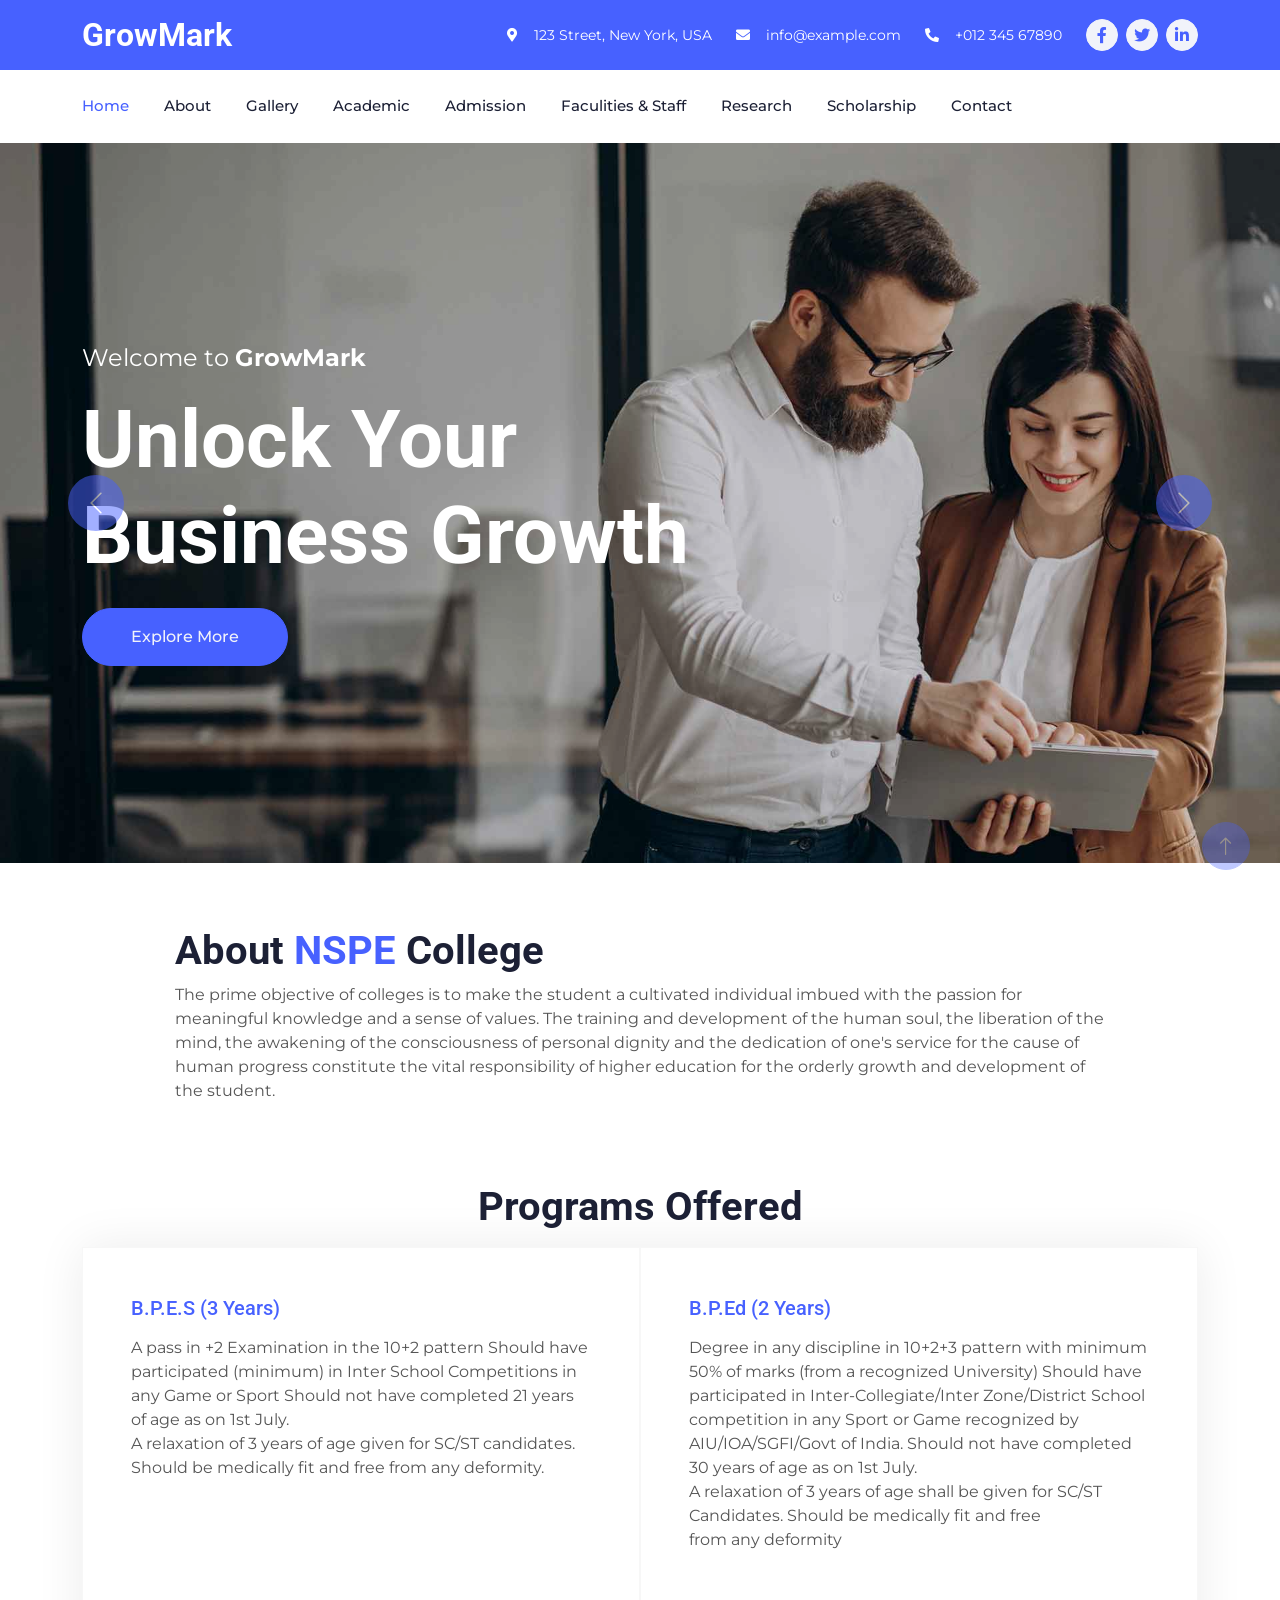
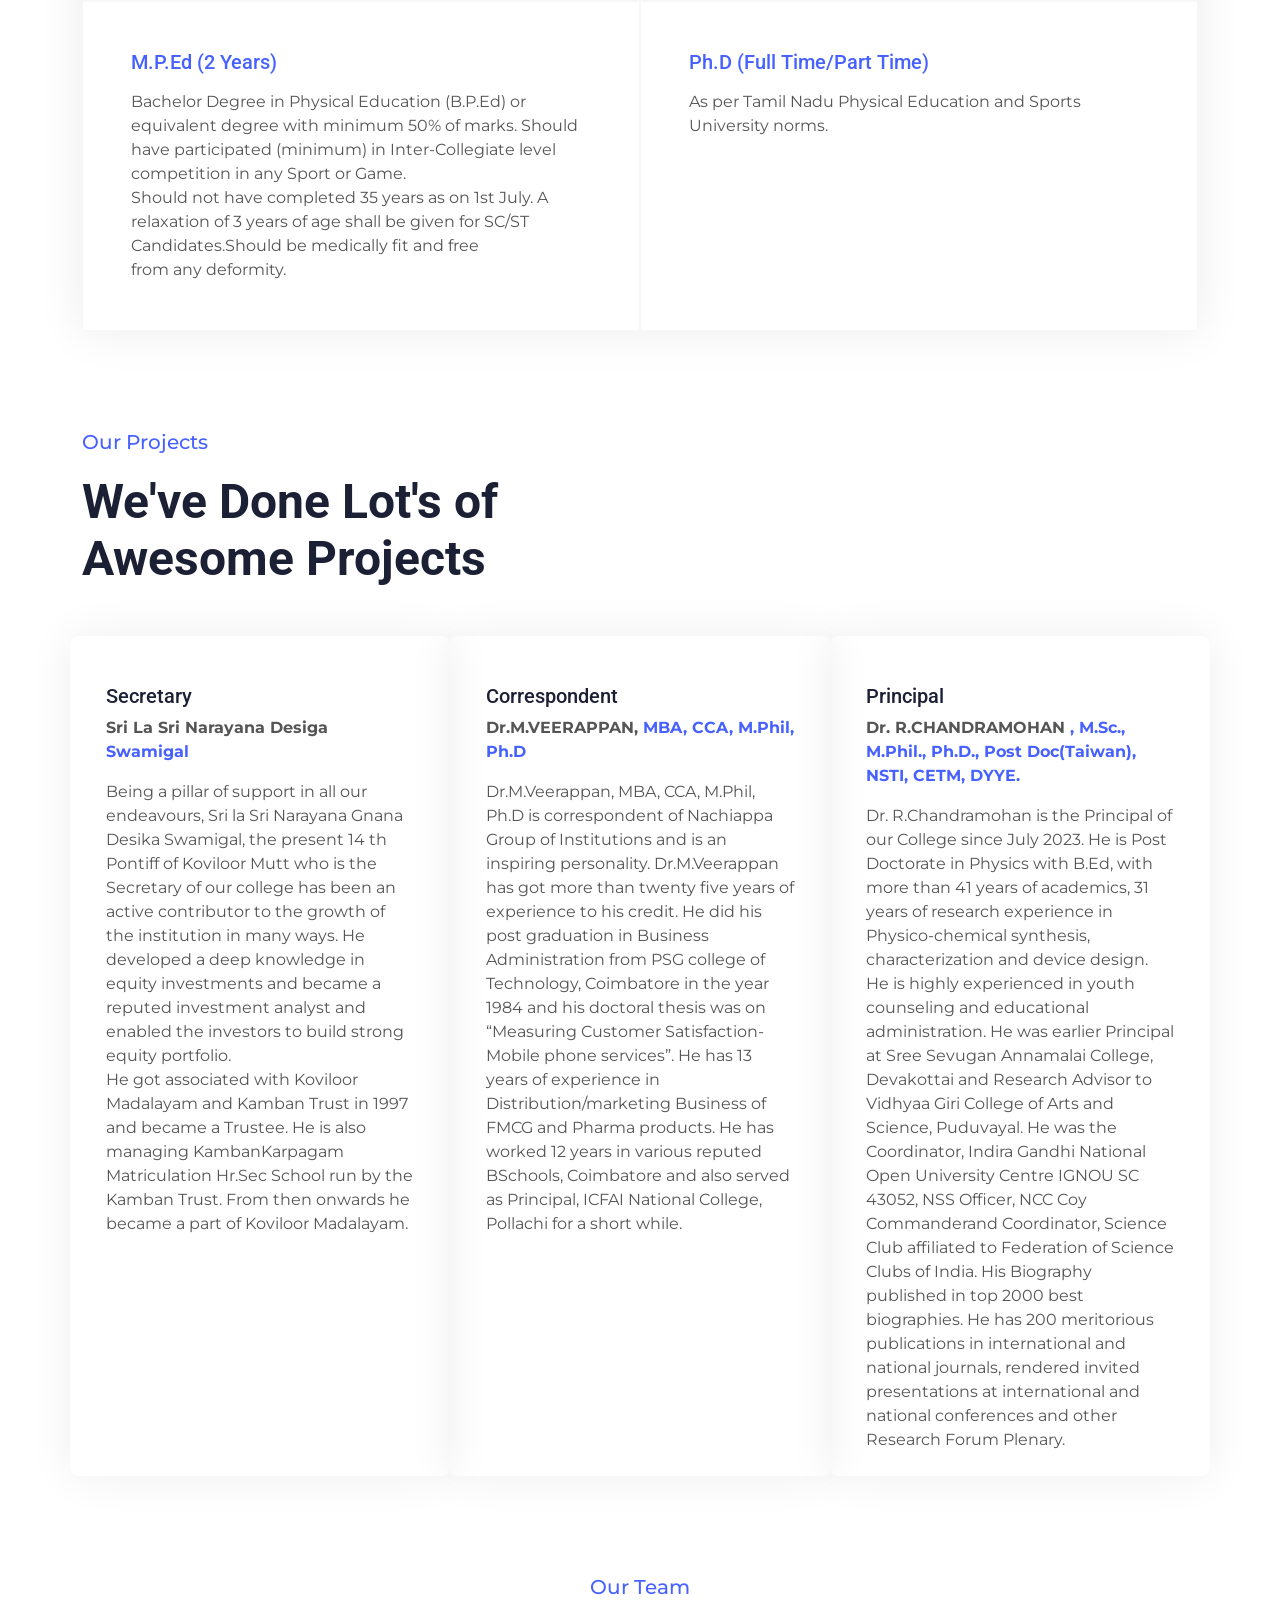
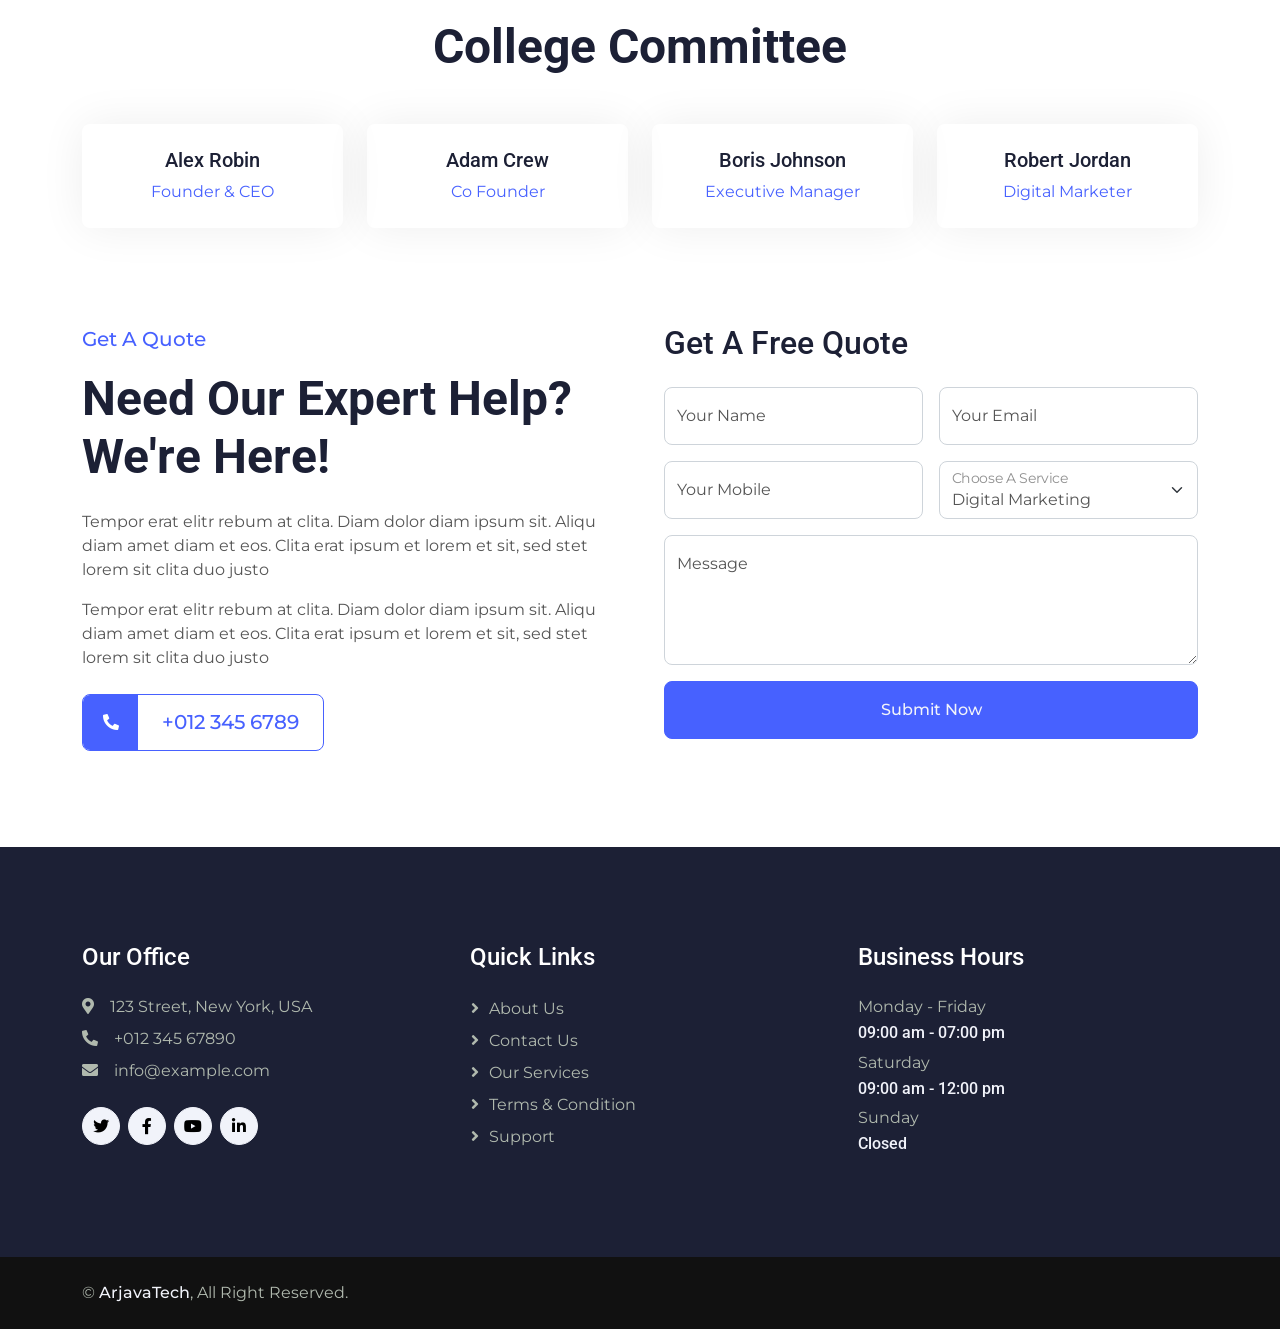
==== index.html @ cf6d7e4d "update the home page" ====
<!DOCTYPE html>
<html lang="en">

<head>
    <meta charset="utf-8">
    <title>Physical Education</title>
    <meta content="width=device-width, initial-scale=1.0" name="viewport">
    <meta content="" name="keywords">
    <meta content="" name="description">

    <!-- Favicon -->
    <link href="img/favicon.ico" rel="icon">

    <!-- Google Web Fonts -->
    <link rel="preconnect" href="https://fonts.googleapis.com">
    <link rel="preconnect" href="https://fonts.gstatic.com" crossorigin>
    <link
        href="https://fonts.googleapis.com/css2?family=Montserrat:wght@400;500&family=Roboto:wght@500;700&display=swap"
        rel="stylesheet">

    <!-- Icon Font Stylesheet -->
    <link href="https://cdnjs.cloudflare.com/ajax/libs/font-awesome/5.10.0/css/all.min.css" rel="stylesheet">
    <link href="https://cdn.jsdelivr.net/npm/bootstrap-icons@1.4.1/font/bootstrap-icons.css" rel="stylesheet">

    <!-- Libraries Stylesheet -->
    <link href="lib/animate/animate.min.css" rel="stylesheet">
    <link href="lib/owlcarousel/assets/owl.carousel.min.css" rel="stylesheet">
    <link href="lib/lightbox/css/lightbox.min.css" rel="stylesheet">

    <!-- Customized Bootstrap Stylesheet -->
    <link href="css/bootstrap.min.css" rel="stylesheet">

    <!-- Template Stylesheet -->
    <link href="css/style.css" rel="stylesheet">
</head>

<body>
    <!-- Spinner Start -->
    <div id="spinner"
        class="show bg-white position-fixed translate-middle w-100 vh-100 top-50 start-50 d-flex align-items-center justify-content-center">
        <div class="spinner-border text-primary" role="status" style="width: 3rem; height: 3rem;"></div>
    </div>
    <!-- Spinner End -->


    <!-- Topbar Start -->
    <div class="container-fluid bg-primary text-white d-none d-lg-flex">
        <div class="container py-3">
            <div class="d-flex align-items-center">
                <a href="index.html">
                    <h2 class="text-white fw-bold m-0">GrowMark</h2>
                </a>
                <div class="ms-auto d-flex align-items-center">
                    <small class="ms-4"><i class="fa fa-map-marker-alt me-3"></i>123 Street, New York, USA</small>
                    <small class="ms-4"><i class="fa fa-envelope me-3"></i>info@example.com</small>
                    <small class="ms-4"><i class="fa fa-phone-alt me-3"></i>+012 345 67890</small>
                    <div class="ms-3 d-flex">
                        <a class="btn btn-sm-square btn-light text-primary rounded-circle ms-2" href=""><i
                                class="fab fa-facebook-f"></i></a>
                        <a class="btn btn-sm-square btn-light text-primary rounded-circle ms-2" href=""><i
                                class="fab fa-twitter"></i></a>
                        <a class="btn btn-sm-square btn-light text-primary rounded-circle ms-2" href=""><i
                                class="fab fa-linkedin-in"></i></a>
                    </div>
                </div>
            </div>
        </div>
    </div>
    <!-- Topbar End -->


    <!-- Navbar Start -->
    <div class="container-fluid bg-white sticky-top">
        <div class="container">
            <nav class="navbar navbar-expand-lg bg-white navbar-light p-lg-0">
                <a href="index.html" class="navbar-brand d-lg-none">
                    <h1 class="fw-bold m-0">GrowMark</h1>
                </a>
                <button type="button" class="navbar-toggler me-0" data-bs-toggle="collapse"
                    data-bs-target="#navbarCollapse">
                    <span class="navbar-toggler-icon"></span>
                </button>
                <div class="collapse navbar-collapse" id="navbarCollapse">
                    <div class="navbar-nav">
                        <a href="index.html" class="nav-item nav-link active">Home</a>
                        <a href="about.html" class="nav-item nav-link">About</a>
                        <a href="gallery.html" class="nav-item nav-link">Gallery</a>
                        <a href="#" class="nav-item nav-link">Academic</a>
                        <a href="#" class="nav-item nav-link">Admission</a>
                        <a href="#" class="nav-item nav-link">Faculities & Staff</a>
                        <a href="#" class="nav-item nav-link">Research</a>
                        <a href="#" class="nav-item nav-link">Scholarship</a>
                        <a href="#contact-detail" class="nav-item nav-link">Contact</a>
                    </div>
                </div>
            </nav>
        </div>
    </div>
    <!-- Navbar End -->


    <!-- Carousel Start -->
    <div class="container-fluid px-0 mb-5">
        <div id="header-carousel" class="carousel slide carousel-fade" data-bs-ride="carousel">
            <div class="carousel-inner">
                <div class="carousel-item active">
                    <img class="w-100" src="img/carousel-1.jpg" alt="Image">
                    <div class="carousel-caption">
                        <div class="container">
                            <div class="row justify-content-start">
                                <div class="col-lg-7 text-start">
                                    <p class="fs-4 text-white animated slideInRight">Welcome to
                                        <strong>GrowMark</strong>
                                    </p>
                                    <h1 class="display-1 text-white mb-4 animated slideInRight">Unlock Your Business
                                        Growth</h1>
                                    <a href=""
                                        class="btn btn-primary rounded-pill py-3 px-5 animated slideInRight">Explore
                                        More</a>
                                </div>
                            </div>
                        </div>
                    </div>
                </div>
                <div class="carousel-item">
                    <img class="w-100" src="img/carousel-2.jpg" alt="Image">
                    <div class="carousel-caption">
                        <div class="container">
                            <div class="row justify-content-end">
                                <div class="col-lg-7 text-end">
                                    <p class="fs-4 text-white animated slideInLeft">Welcome to <strong>GrowMark</strong>
                                    </p>
                                    <h1 class="display-1 text-white mb-5 animated slideInLeft">Ready to Grow Your
                                        Business</h1>
                                    <a href=""
                                        class="btn btn-primary rounded-pill py-3 px-5 animated slideInLeft">Explore
                                        More</a>
                                </div>
                            </div>
                        </div>
                    </div>
                </div>
            </div>
            <button class="carousel-control-prev" type="button" data-bs-target="#header-carousel" data-bs-slide="prev">
                <span class="carousel-control-prev-icon" aria-hidden="true"></span>
                <span class="visually-hidden">Previous</span>
            </button>
            <button class="carousel-control-next" type="button" data-bs-target="#header-carousel" data-bs-slide="next">
                <span class="carousel-control-next-icon" aria-hidden="true"></span>
                <span class="visually-hidden">Next</span>
            </button>
        </div>
    </div>
    <!-- Carousel End -->

    <!-- Main body content -->

    <div class="container-xxl py-3">
        <div class="container">
            <div class="row g-0 justify-content-center">
                <div class="col-md-10">
                    <h1 class="display-6 mb-2">About <span class="text-primary">NSPE</span> College</h1>
                    <p>The prime objective of colleges is to make the student a cultivated individual imbued with the
                        passion for meaningful knowledge and a sense of values. The training and development of the
                        human soul, the liberation of the mind, the awakening of the consciousness of personal dignity
                        and the dedication of one's service for the cause of human progress constitute the vital
                        responsibility of higher education for the orderly growth and development of the student.</p>
                </div>
            </div>
        </div>
    </div>



    <!-- Features Start -->
    <div class="container-xxl py-5">
        <div class="container">
            <h2 class="display-6 mb-3 text-center">Programs Offered</h2>
            <div class="row g-0 feature-row">
                <div class="col-md-6 col-lg-6 wow fadeIn" data-wow-delay="0.1s">
                    <div class="feature-item border h-100 p-5">

                        <h5 class="mb-3 text-primary">B.P.E.S (3 Years)</h5>
                        <p class="mb-0">A pass in +2 Examination in the 10+2 pattern Should have participated (minimum) in Inter School Competitions in any Game or Sport Should not have completed 21 years of age as on 1st July. <br>
                        A relaxation of 3 years of age given for SC/ST candidates. Should be medically fit and free from any deformity.</p>
                    </div>
                </div>
                <div class="col-md-6 col-lg-6 wow fadeIn" data-wow-delay="0.3s">
                    <div class="feature-item border h-100 p-5">

                        <h5 class="mb-3 text-primary">B.P.Ed (2 Years)</h5>
                        <p class="mb-0">Degree in any discipline in 10+2+3 pattern with minimum 50% of marks (from a recognized University) Should have participated in Inter-Collegiate/Inter Zone/District School competition in any Sport or Game recognized by AIU/IOA/SGFI/Govt of India. Should not have completed 30 years of age as on 1st July. <br>
                        A relaxation of 3 years of age shall be given for SC/ST Candidates.
                        Should be medically fit and free from any deformity</p>
                    </div>
                </div>
                <div class="col-md-6 col-lg-6 wow fadeIn" data-wow-delay="0.5s">
                    <div class="feature-item border h-100 p-5">

                        <h5 class="mb-3 text-primary">M.P.Ed (2 Years)</h5>
                        <p class="mb-0">Bachelor Degree in Physical Education (B.P.Ed) or equivalent degree with minimum 50% of marks. Should have participated (minimum) in Inter-Collegiate level competition in any Sport or Game. <br>
                        Should not have completed 35 years as on 1st July. A relaxation of 3 years of age shall be given for SC/ST Candidates.Should be medically fit and free from any deformity.</p>
                    </div>
                </div>
                <div class="col-md-6 col-lg-6 wow fadeIn" data-wow-delay="0.7s">
                    <div class="feature-item border h-100 p-5">

                        <h5 class="mb-3 text-primary">Ph.D (Full Time/Part Time)</h5>
                        <p class="mb-0">As per Tamil Nadu Physical Education and Sports University norms.</p>
                    </div>
                </div>
            </div>
        </div>
    </div>
    <!-- Features End -->

 
    <!-- Project Start -->
    <div class="container-xxl pt-5">
        <div class="container">
            <div class="text-center text-md-start pb-5 pb-md-0 wow fadeInUp" data-wow-delay="0.1s"
                style="max-width: 500px;">
                <p class="fs-5 fw-medium text-primary">Our Projects</p>
                <h1 class="display-5 mb-5">We've Done Lot's of Awesome Projects</h1>
            </div>
            <div class="row wow fadeInUp">
                <div class="col-lg-4 project-item mb-5">
                    <div class="position-relative">
                        <img class="img-fluid" src="https://nsascollege.in/images/secretary.jpg" alt="">
                        <div class="project-overlay">
                            <a class="btn btn-lg-square btn-light rounded-circle m-1" href="https://nsascollege.in/images/secretary.jpg"
                                data-lightbox="project"><i class="fa fa-eye"></i></a>
                        </div>
                    </div>
                    <div class="p-4">
                        <a class="d-block h5" href="">Secretary</a>
                        <p><b>Sri La Sri Narayana Desiga <span class="text-primary">Swamigal</span></b></p>
                        <span>  Being a pillar of support in all our endeavours, Sri la Sri Narayana Gnana Desika Swamigal, the present 14 th Pontiff of Koviloor Mutt who is the Secretary of our college has been an active contributor to the growth of the institution in many ways. He developed a deep knowledge in equity investments and became a reputed investment analyst and enabled the investors to build strong equity portfolio. <br>

                        He got associated with Koviloor Madalayam and Kamban Trust in 1997 and became a Trustee. He is also managing KambanKarpagam Matriculation Hr.Sec School run by the Kamban Trust. From then onwards he became a part of Koviloor Madalayam.</span>
                    </div>
                </div>
                <div class="col-lg-4 project-item mb-5">
                    <div class="position-relative">
                        <img class="img-fluid" src="https://nsascollege.in/images/correspondent.jpg" alt="">
                        <div class="project-overlay">
                            <a class="btn btn-lg-square btn-light rounded-circle m-1" href="https://nsascollege.in/images/correspondent.jpg"
                                data-lightbox="project"><i class="fa fa-eye"></i></a>
                        </div>
                    </div>
                    <div class="p-4">
                        <a class="d-block h5" href="">Correspondent</a>
                        <p><b>Dr.M.VEERAPPAN, <span class="text-primary"> MBA, CCA, M.Phil, Ph.D</span></b></p>
                        <span>Dr.M.Veerappan, MBA, CCA, M.Phil, Ph.D is correspondent of Nachiappa Group of Institutions and is an inspiring personality. Dr.M.Veerappan has got more than twenty five years of experience to his credit. He did his post graduation in Business Administration from PSG college of Technology, Coimbatore in the year 1984 and his doctoral thesis was on “Measuring Customer Satisfaction-Mobile phone services”. He has 13 years of experience in Distribution/marketing Business of FMCG and Pharma products. He has worked 12 years in various reputed BSchools, Coimbatore and also served as Principal, ICFAI National College, Pollachi for a short while.</span>
                    </div>
                </div>
                <div class="col-lg-4 project-item mb-5">
                    <div class="position-relative">
                        <img class="img-fluid" src="https://nsascollege.in/images/principal.jpg" alt="">
                        <div class="project-overlay">
                            <a class="btn btn-lg-square btn-light rounded-circle m-1" href="https://nsascollege.in/images/principal.jpg"
                                data-lightbox="project"><i class="fa fa-eye"></i></a>
                        </div>
                    </div>
                    <div class="p-4">
                        <a class="d-block h5" href="">Principal</a>
                        <p><b>Dr. R.CHANDRAMOHAN <span class="text-primary"> , M.Sc., M.Phil., Ph.D.,
Post Doc(Taiwan), NSTI, CETM, DYYE.</span></b></p>
                        <span>Dr. R.Chandramohan is the Principal of our College since July 2023. He is Post Doctorate in Physics with B.Ed, with more than 41 years of academics, 31 years of research experience in Physico-chemical synthesis, characterization and device design. He is highly experienced in youth counseling and educational administration. He was earlier Principal at Sree Sevugan Annamalai College, Devakottai and Research Advisor to Vidhyaa Giri College of Arts and Science, Puduvayal. He was the Coordinator, Indira Gandhi National Open University Centre IGNOU SC 43052, NSS Officer, NCC Coy Commanderand Coordinator, Science Club affiliated to Federation of Science Clubs of India. His Biography published in top 2000 best biographies. He has 200 meritorious publications in international and national journals, rendered invited presentations at international and national conferences and other Research Forum Plenary. </span>
                    </div>
                </div>
            </div>
        </div>
    </div>
    <!-- Project End -->


    <!-- Team Start -->
    <div class="container-xxl py-5">
        <div class="container">
            <div class="text-center mx-auto wow fadeInUp" data-wow-delay="0.1s" style="max-width: 500px;">
                <p class="fs-5 fw-medium text-primary">Our Team</p>
                <h1 class="display-5 mb-5">College Committee</h1>
            </div>
            <div class="row g-4">
                <div class="col-lg-3 col-md-6 wow fadeInUp" data-wow-delay="0.1s">
                    <div class="team-item rounded overflow-hidden pb-4">
                        <img class="img-fluid mb-4" src="img/team-1.jpg" alt="">
                        <h5>Alex Robin</h5>
                        <span class="text-primary">Founder & CEO</span>
                    </div>
                </div>
                <div class="col-lg-3 col-md-6 wow fadeInUp" data-wow-delay="0.3s">
                    <div class="team-item rounded overflow-hidden pb-4">
                        <img class="img-fluid mb-4" src="img/team-2.jpg" alt="">
                        <h5>Adam Crew</h5>
                        <span class="text-primary">Co Founder</span>
                       
                    </div>
                </div>
                <div class="col-lg-3 col-md-6 wow fadeInUp" data-wow-delay="0.5s">
                    <div class="team-item rounded overflow-hidden pb-4">
                        <img class="img-fluid mb-4" src="img/team-3.jpg" alt="">
                        <h5>Boris Johnson</h5>
                        <span class="text-primary">Executive Manager</span>
                    </div>
                </div>
                <div class="col-lg-3 col-md-6 wow fadeInUp" data-wow-delay="0.7s">
                    <div class="team-item rounded overflow-hidden pb-4">
                        <img class="img-fluid mb-4" src="img/team-4.jpg" alt="">
                        <h5>Robert Jordan</h5>
                        <span class="text-primary">Digital Marketer</span>
                    </div>
                </div>
            </div>
        </div>
    </div>
    <!-- Team End -->

    <!-- Quote Start -->
    <div id="contact-detail" class="container-xxl py-5">
        <div class="container">
            <div class="row g-5">
                <div class="col-lg-6 wow fadeInUp" data-wow-delay="0.1s">
                    <p class="fs-5 fw-medium text-primary">Get A Quote</p>
                    <h1 class="display-5 mb-4">Need Our Expert Help? We're Here!</h1>
                    <p>Tempor erat elitr rebum at clita. Diam dolor diam ipsum sit. Aliqu diam amet diam et eos. Clita
                        erat ipsum et lorem et sit, sed stet lorem sit clita duo justo</p>
                    <p class="mb-4">Tempor erat elitr rebum at clita. Diam dolor diam ipsum sit. Aliqu diam amet diam et
                        eos. Clita erat ipsum et lorem et sit, sed stet lorem sit clita duo justo</p>
                    <a class="d-inline-flex align-items-center rounded overflow-hidden border border-primary" href="">
                        <span class="btn-lg-square bg-primary" style="width: 55px; height: 55px;">
                            <i class="fa fa-phone-alt text-white"></i>
                        </span>
                        <span class="fs-5 fw-medium mx-4">+012 345 6789</span>
                    </a>
                </div>
                <div class="col-lg-6 wow fadeInUp" data-wow-delay="0.5s">
                    <h2 class="mb-4">Get A Free Quote</h2>
                    <div class="row g-3">
                        <div class="col-sm-6">
                            <div class="form-floating">
                                <input type="text" class="form-control" id="name" placeholder="Your Name">
                                <label for="name">Your Name</label>
                            </div>
                        </div>
                        <div class="col-sm-6">
                            <div class="form-floating">
                                <input type="email" class="form-control" id="mail" placeholder="Your Email">
                                <label for="mail">Your Email</label>
                            </div>
                        </div>
                        <div class="col-sm-6">
                            <div class="form-floating">
                                <input type="text" class="form-control" id="mobile" placeholder="Your Mobile">
                                <label for="mobile">Your Mobile</label>
                            </div>
                        </div>
                        <div class="col-sm-6">
                            <div class="form-floating">
                                <select class="form-select" id="service">
                                    <option selected>Digital Marketing</option>
                                    <option value="">Social Marketing</option>
                                    <option value="">Content Marketing</option>
                                    <option value="">E-mail Marketing</option>
                                </select>
                                <label for="service">Choose A Service</label>
                            </div>
                        </div>
                        <div class="col-12">
                            <div class="form-floating">
                                <textarea class="form-control" placeholder="Leave a message here" id="message"
                                    style="height: 130px"></textarea>
                                <label for="message">Message</label>
                            </div>
                        </div>
                        <div class="col-12 text-center">
                            <button class="btn btn-primary w-100 py-3" type="submit">Submit Now</button>
                        </div>
                    </div>
                </div>
            </div>
        </div>
    </div>
    <!-- Quote Start -->


    <!-- Footer Start -->
    <div class="container-fluid bg-dark footer mt-5 py-5 wow fadeIn" data-wow-delay="0.1s">
        <div class="container py-5">
            <div class="row g-5">
                <div class="col-lg-4 col-md-6">
                    <h4 class="text-white mb-4">Our Office</h4>
                    <p class="mb-2"><i class="fa fa-map-marker-alt me-3"></i>123 Street, New York, USA</p>
                    <p class="mb-2"><i class="fa fa-phone-alt me-3"></i>+012 345 67890</p>
                    <p class="mb-2"><i class="fa fa-envelope me-3"></i>info@example.com</p>
                    <div class="d-flex pt-3">
                        <a class="btn btn-square btn-light rounded-circle me-2" href=""><i
                                class="fab fa-twitter"></i></a>
                        <a class="btn btn-square btn-light rounded-circle me-2" href=""><i
                                class="fab fa-facebook-f"></i></a>
                        <a class="btn btn-square btn-light rounded-circle me-2" href=""><i
                                class="fab fa-youtube"></i></a>
                        <a class="btn btn-square btn-light rounded-circle me-2" href=""><i
                                class="fab fa-linkedin-in"></i></a>
                    </div>
                </div>
                <div class="col-lg-4 col-md-6">
                    <h4 class="text-white mb-4">Quick Links</h4>
                    <a class="btn btn-link" href="">About Us</a>
                    <a class="btn btn-link" href="">Contact Us</a>
                    <a class="btn btn-link" href="">Our Services</a>
                    <a class="btn btn-link" href="">Terms & Condition</a>
                    <a class="btn btn-link" href="">Support</a>
                </div>
                <div class="col-lg-4 col-md-6">
                    <h4 class="text-white mb-4">Business Hours</h4>
                    <p class="mb-1">Monday - Friday</p>
                    <h6 class="text-light">09:00 am - 07:00 pm</h6>
                    <p class="mb-1">Saturday</p>
                    <h6 class="text-light">09:00 am - 12:00 pm</h6>
                    <p class="mb-1">Sunday</p>
                    <h6 class="text-light">Closed</h6>
                </div>
                
            </div>
        </div>
    </div>
    <!-- Footer End -->


    <!-- Copyright Start -->
    <div class="container-fluid copyright py-4">
        <div class="container">
            <div class="row">
                <div class="col-md-6 text-center text-md-start mb-3 mb-md-0">
                    &copy; <a class="fw-medium text-light" href="https://arjavatech.com/">ArjavaTech</a>, All Right
                    Reserved.
                </div>
                <div class="col-md-6 text-center text-md-end">
                    <!--/*** This template is free as long as you keep the footer author’s credit link/attribution link/backlink. If you'd like to use the template without the footer author’s credit link/attribution link/backlink, you can purchase the Credit Removal License from "https://htmlcodex.com/credit-removal". Thank you for your support. ***/-->


                </div>
            </div>
        </div>
    </div>
    <!-- Copyright End -->


    <!-- Back to Top -->
    <a href="#" class="btn btn-lg btn-primary btn-lg-square rounded-circle back-to-top"><i
            class="bi bi-arrow-up"></i></a>


    <!-- JavaScript Libraries -->
    <script src="https://ajax.googleapis.com/ajax/libs/jquery/3.6.1/jquery.min.js"></script>
    <script src="https://cdn.jsdelivr.net/npm/bootstrap@5.0.0/dist/js/bootstrap.bundle.min.js"></script>
    <script src="lib/wow/wow.min.js"></script>
    <script src="lib/easing/easing.min.js"></script>
    <script src="lib/waypoints/waypoints.min.js"></script>
    <script src="lib/owlcarousel/owl.carousel.min.js"></script>
    <script src="lib/lightbox/js/lightbox.min.js"></script>

    <!-- Template Javascript -->
    <script src="js/main.js"></script>
</body>

</html>
---- css/style.css ----
/********** Template CSS **********/
:root {
    --primary: #4761FF;
    --secondary: #555555;
    --light: #F1F3FA;
    --dark: #1C2035;
}

.back-to-top {
    position: fixed;
    display: none;
    right: 30px;
    bottom: 30px;
    z-index: 99;
}

.fw-medium {
    font-weight: 500;
}


/*** Spinner ***/
#spinner {
    opacity: 0;
    visibility: hidden;
    transition: opacity .5s ease-out, visibility 0s linear .5s;
    z-index: 99999;
}

#spinner.show {
    transition: opacity .5s ease-out, visibility 0s linear 0s;
    visibility: visible;
    opacity: 1;
}


/*** Button ***/
.btn {
    transition: .5s;
    font-weight: 500;
}

.btn-primary,
.btn-outline-primary:hover {
    color: var(--light);
}

.btn-secondary,
.btn-outline-secondary:hover {
    color: var(--dark);
}

.btn-square {
    width: 38px;
    height: 38px;
}

.btn-sm-square {
    width: 32px;
    height: 32px;
}

.btn-lg-square {
    width: 48px;
    height: 48px;
}

.btn-square,
.btn-sm-square,
.btn-lg-square {
    padding: 0;
    display: flex;
    align-items: center;
    justify-content: center;
    font-weight: normal;
}


/*** Navbar ***/
.sticky-top {
    top: -100px;
    transition: .5s;
}

.navbar .navbar-nav .nav-link {
    margin-right: 35px;
    padding: 25px 0;
    color: var(--dark);
    font-size: 15px;
    font-weight: 500;
    outline: none;
}

.navbar .navbar-nav .nav-link:hover,
.navbar .navbar-nav .nav-link.active {
    color: var(--primary);
}

.navbar .dropdown-toggle::after {
    border: none;
    content: "\f107";
    font-family: "Font Awesome 5 Free";
    font-weight: 900;
    vertical-align: middle;
    margin-left: 8px;
}

@media (max-width: 991.98px) {
    .navbar .navbar-nav .nav-link  {
        margin-right: 0;
        padding: 10px 0;
    }

    .navbar .navbar-nav {
        margin-top: 15px;
        border-top: 1px solid #EEEEEE;
    }
}

@media (min-width: 992px) {
    .navbar .nav-item .dropdown-menu {
        display: block;
        border: none;
        margin-top: 0;
        top: 150%;
        opacity: 0;
        visibility: hidden;
        transition: .5s;
    }

    .navbar .nav-item:hover .dropdown-menu {
        top: 100%;
        visibility: visible;
        transition: .5s;
        opacity: 1;
    }
}


/*** Header ***/
.carousel-caption {
    top: 0;
    left: 0;
    right: 0;
    bottom: 0;
    display: flex;
    align-items: center;
    background: rgba(0, 0, 0, .1);
    z-index: 1;
}

.carousel-control-prev,
.carousel-control-next {
    width: 15%;
}

.carousel-control-prev-icon,
.carousel-control-next-icon {
    width: 3.5rem;
    height: 3.5rem;
    border-radius: 3.5rem;
    background-color: var(--primary);
    border: 15px solid var(--primary);
}

@media (max-width: 768px) {
    #header-carousel .carousel-item {
        position: relative;
        min-height: 450px;
    }
    
    #header-carousel .carousel-item img {
        position: absolute;
        width: 100%;
        height: 100%;
        object-fit: cover;
    }
}

.page-header {
    background: linear-gradient(rgba(0, 0, 0, .1), rgba(0, 0, 0, .1)), url(../img/carousel-1.jpg) center center no-repeat;
    background-size: cover;
}

.page-header .breadcrumb-item+.breadcrumb-item::before {
    color: var(--light);
}

.page-header .breadcrumb-item,
.page-header .breadcrumb-item a {
    font-size: 18px;
    color: var(--light);
}


/*** Features ***/
.feature-row {
    box-shadow: 0 0 45px rgba(0, 0, 0, .08);
}

.feature-item {
    border-color: rgba(0, 0, 0, .03) !important;
}


/*** About ***/
.about {
    background: linear-gradient(rgba(0, 0, 0, .1), rgba(0, 0, 0, .1)), url(../img/about.jpg) left center no-repeat;
    background-size: cover;
}

.btn-play {
    position: relative;
    display: block;
    box-sizing: content-box;
    width: 36px;
    height: 46px;
    border-radius: 100%;
    border: none;
    outline: none !important;
    padding: 18px 20px 20px 28px;
    background: var(--primary);
}

.btn-play:before {
    content: "";
    position: absolute;
    z-index: 0;
    left: 50%;
    top: 50%;
    transform: translateX(-50%) translateY(-50%);
    display: block;
    width: 90px;
    height: 90px;
    background: var(--primary);
    border-radius: 100%;
    animation: pulse-border 1500ms ease-out infinite;
}

.btn-play:after {
    content: "";
    position: absolute;
    z-index: 1;
    left: 50%;
    top: 50%;
    transform: translateX(-50%) translateY(-50%);
    display: block;
    width: 90px;
    height: 90px;
    background: var(--primary);
    border-radius: 100%;
    transition: all 200ms;
}

.btn-play span {
    display: block;
    position: relative;
    z-index: 3;
    width: 0;
    height: 0;
    left: 3px;
    border-left: 30px solid #FFFFFF;
    border-top: 18px solid transparent;
    border-bottom: 18px solid transparent;
}

@keyframes pulse-border {
    0% {
        transform: translateX(-50%) translateY(-50%) translateZ(0) scale(1);
        opacity: 1;
    }

    100% {
        transform: translateX(-50%) translateY(-50%) translateZ(0) scale(2);
        opacity: 0;
    }
}

.modal-video .modal-dialog {
    position: relative;
    max-width: 800px;
    margin: 60px auto 0 auto;
}

.modal-video .modal-body {
    position: relative;
    padding: 0px;
}

.modal-video .close {
    position: absolute;
    width: 30px;
    height: 30px;
    right: 0px;
    top: -30px;
    z-index: 999;
    font-size: 30px;
    font-weight: normal;
    color: #FFFFFF;
    background: #000000;
    opacity: 1;
}


/*** Service ***/
.service-item .service-text {
    position: relative;
    width: 100%;
    top: 0;
    left: 0;
    text-align: center;
    background: #FFFFFF;
    box-shadow: 0 0 45px rgba(0, 0, 0, .06);
    transition: .5s;
    z-index: 2;
}

.service-item:hover .service-text {
    top: -1.5rem;
}

.service-item .service-text h5 {
    transition: .5s;
}

.service-item:hover .service-text h5 {
    color: var(--primary);
}

.service-item .service-btn {
    position: absolute;
    width: 80%;
    height: 3rem;
    left: 10%;
    bottom: 0;
    display: flex;
    align-items: center;
    justify-content: center;
    background: #FFFFFF;
    box-shadow: 0 0 45px rgba(0, 0, 0, .07);
    transition: .5s;
    z-index: 1;
}

.service-item:hover .service-btn {
    bottom: -1.5rem;
}


/*** Project ***/
.project-item {
    position: relative;
    border-radius: 8px;
    overflow: hidden;
    box-shadow: 0 0 45px rgba(0, 0, 0, .07);
}

.project-item .project-overlay {
    position: absolute;
    width: 100%;
    height: 100%;
    top: 0;
    left: 0;
    display: flex;
    align-items: center;
    justify-content: center;
    background: rgba(0, 0, 0, .5);
    opacity: 0;
    padding-top: 60px;
    transition: .5s;
}

.project-item:hover .project-overlay {
    opacity: 1;
    padding-top: 0;
}

.project-carousel .owl-nav {
    position: absolute;
    top: -100px;
    right: 0;
    display: flex;
}

.project-carousel .owl-nav .owl-prev,
.project-carousel .owl-nav .owl-next {
    margin-left: 15px;
    width: 55px;
    height: 55px;
    display: flex;
    align-items: center;
    justify-content: center;
    color: var(--secondary);
    border-radius: 55px;
    box-shadow: 0 0 45px rgba(0, 0, 0, .15);
    font-size: 25px;
    transition: .5s;
}

.project-carousel .owl-nav .owl-prev:hover,
.project-carousel .owl-nav .owl-next:hover {
    background: var(--primary);
    color: #FFFFFF;
}

@media (max-width: 768px) {
    .project-carousel .owl-nav {
        top: -70px;
        right: auto;
        left: 50%;
        transform: translateX(-50%);
    }

    .project-carousel .owl-nav .owl-prev,
    .project-carousel .owl-nav .owl-next {
        margin: 0 7px;
        width: 45px;
        height: 45px;
        font-size: 20px;
    }
}


/*** Team ***/
.team-item {
    position: relative;
    text-align: center;
    box-shadow: 0 0 45px rgba(0, 0, 0, .07);
}

.team-item .team-social {
    position: absolute;
    padding: 0;
    top: 15px;
    left: 0;
    overflow: hidden;
}

.team-item .team-social li {
    list-style-type: none;
    margin-bottom: 10px;
    margin-left: -50px;
    opacity: 0;
    transition: .5s;
}

.team-item:hover .team-social li {
    margin-left: 15px;
    opacity: 1;
}

.team-item .team-social li .btn {
    background: #FFFFFF;
    color: var(--primary);
    border-radius: 40px;
    transition: .5s;
}

.team-item .team-social li .btn:hover {
    color: #FFFFFF;
    background: var(--primary);
}

.team-item .team-social li:nth-child(1) {
    transition-delay: .1s;
}

.team-item .team-social li:nth-child(2) {
    transition-delay: .2s;
}

.team-item .team-social li:nth-child(3) {
    transition-delay: .3s;
}

.team-item .team-social li:nth-child(4) {
    transition-delay: .4s;
}

.team-item .team-social li:nth-child(5) {
    transition-delay: .5s;
}


/*** Testimonial ***/
.testimonial-item {
    box-shadow: 0 0 45px rgba(0, 0, 0, .07);
    transition: .5s;
}

.owl-item .testimonial-item,
.testimonial-item * {
    transition: .5s;
}

.owl-item.center .testimonial-item,
.testimonial-item:hover {
    background: var(--primary);
}

.owl-item.center .testimonial-item *,
.testimonial-item:hover * {
    color: #FFFFFF !important;
}

.testimonial-item img {
    width: 100px !important;
    height: 100px !important;
    border-radius: 100px;
}

.testimonial-carousel .owl-nav {
    position: absolute;
    top: -100px;
    right: 0;
    display: flex;
}

.testimonial-carousel .owl-nav .owl-prev,
.testimonial-carousel .owl-nav .owl-next {
    margin-left: 15px;
    width: 55px;
    height: 55px;
    display: flex;
    align-items: center;
    justify-content: center;
    color: var(--secondary);
    border-radius: 55px;
    box-shadow: 0 0 45px rgba(0, 0, 0, .15);
    font-size: 25px;
    transition: .5s;
}

.testimonial-carousel .owl-nav .owl-prev:hover,
.testimonial-carousel .owl-nav .owl-next:hover {
    background: var(--primary);
    color: #FFFFFF;
}

@media (max-width: 768px) {
    .testimonial-carousel .owl-nav {
        top: -70px;
        right: auto;
        left: 50%;
        transform: translateX(-50%);
    }

    .testimonial-carousel .owl-nav .owl-prev,
    .testimonial-carousel .owl-nav .owl-next {
        margin: 0 7px;
        width: 45px;
        height: 45px;
        font-size: 20px;
    }
}


/*** Footer ***/
.footer {
    color: #B0B9AE;
}

.footer .btn.btn-link {
    display: block;
    margin-bottom: 5px;
    padding: 0;
    text-align: left;
    color: #B0B9AE;
    font-weight: normal;
    text-transform: capitalize;
    transition: .3s;
}

.footer .btn.btn-link::before {
    position: relative;
    content: "\f105";
    font-family: "Font Awesome 5 Free";
    font-weight: 900;
    margin-right: 10px;
}

.footer .btn.btn-link:hover {
    color: var(--light);
    letter-spacing: 1px;
    box-shadow: none;
}

.copyright {
    color: #B0B9AE;
}

.copyright {
    background: #111111;
}

.copyright a:hover {
    color: var(--primary) !important;
}
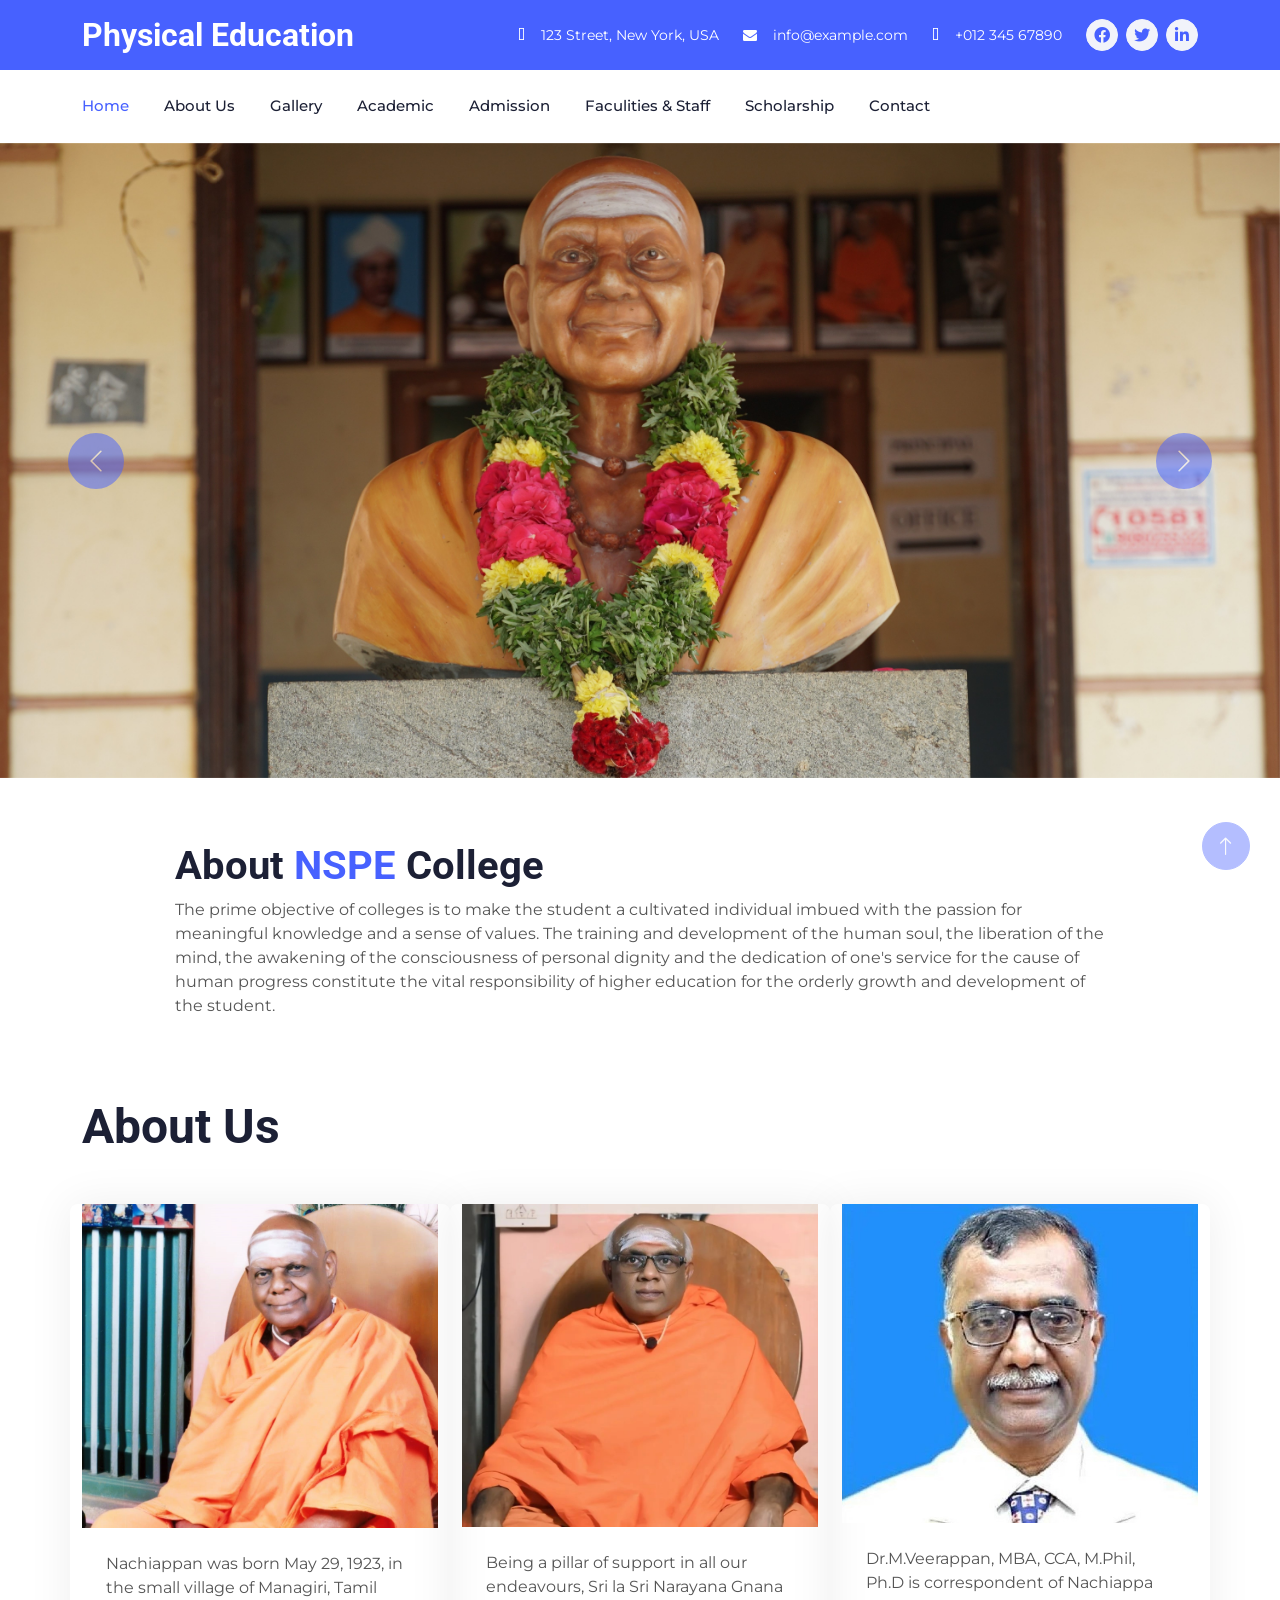
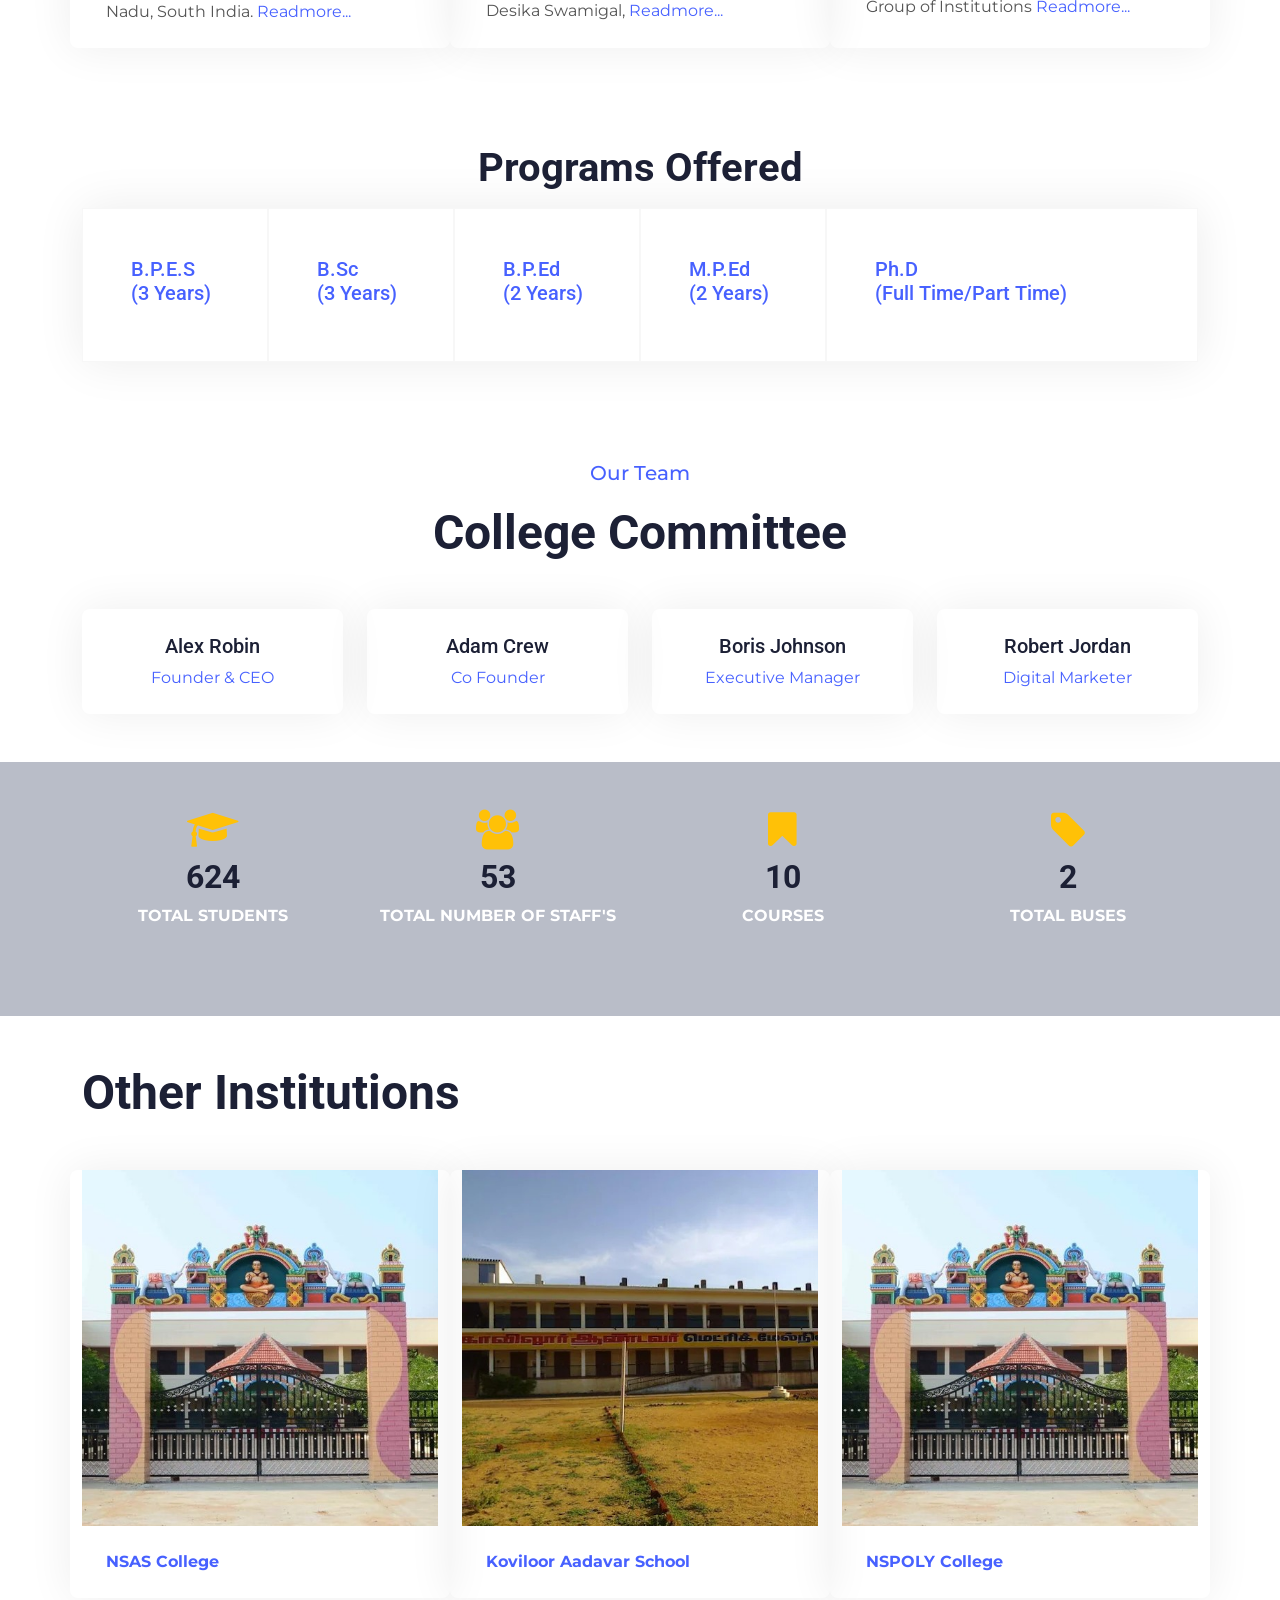
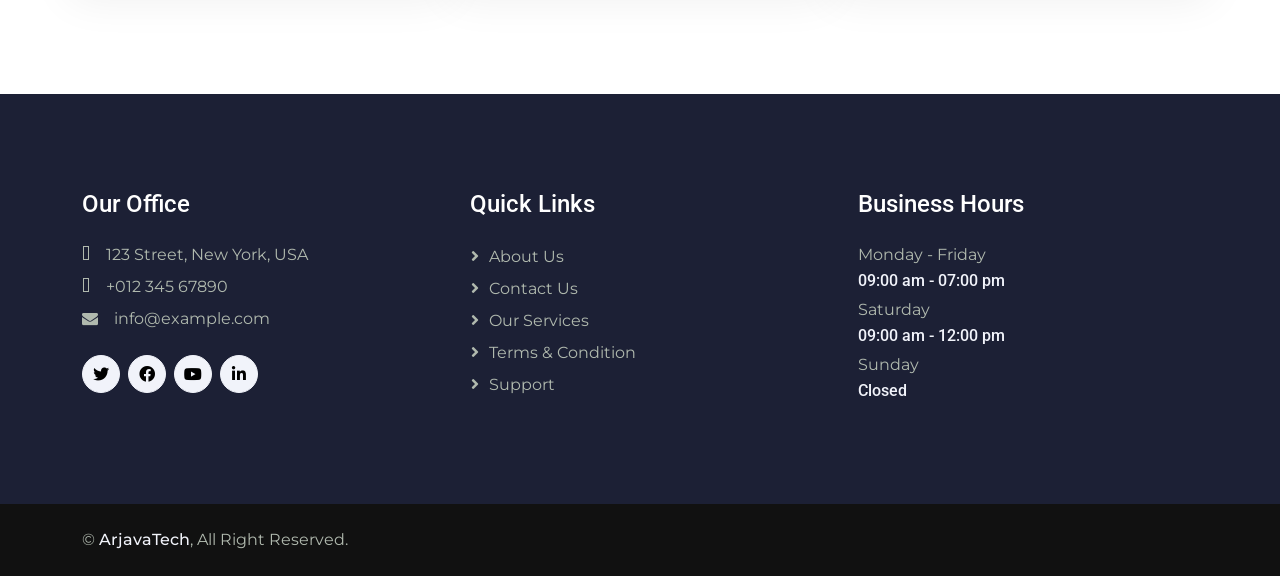
==== commit ce0ce53c: "home page design changed" ====
--- a/index.html
+++ b/index.html
@@ -32,6 +32,8 @@
 
     <!-- Template Stylesheet -->
     <link href="css/style.css" rel="stylesheet">
+
+    <link rel="stylesheet" href="https://cdnjs.cloudflare.com/ajax/libs/font-awesome/4.7.0/css/font-awesome.min.css">
 </head>
 
 <body>
@@ -48,7 +50,7 @@
         <div class="container py-3">
             <div class="d-flex align-items-center">
                 <a href="index.html">
-                    <h2 class="text-white fw-bold m-0">GrowMark</h2>
+                    <h2 class="text-white fw-bold m-0">Physical Education</h2>
                 </a>
                 <div class="ms-auto d-flex align-items-center">
                     <small class="ms-4"><i class="fa fa-map-marker-alt me-3"></i>123 Street, New York, USA</small>
@@ -74,7 +76,7 @@
         <div class="container">
             <nav class="navbar navbar-expand-lg bg-white navbar-light p-lg-0">
                 <a href="index.html" class="navbar-brand d-lg-none">
-                    <h1 class="fw-bold m-0">GrowMark</h1>
+                    <h1 class="fw-bold m-0">Physical Education</h1>
                 </a>
                 <button type="button" class="navbar-toggler me-0" data-bs-toggle="collapse"
                     data-bs-target="#navbarCollapse">
@@ -83,12 +85,11 @@
                 <div class="collapse navbar-collapse" id="navbarCollapse">
                     <div class="navbar-nav">
                         <a href="index.html" class="nav-item nav-link active">Home</a>
-                        <a href="about.html" class="nav-item nav-link">About</a>
-                        <a href="gallery.html" class="nav-item nav-link">Gallery</a>
+                        <a href="#" class="nav-item nav-link">About Us</a>
+                        <a href="#" class="nav-item nav-link">Gallery</a>
                         <a href="#" class="nav-item nav-link">Academic</a>
                         <a href="#" class="nav-item nav-link">Admission</a>
                         <a href="#" class="nav-item nav-link">Faculities & Staff</a>
-                        <a href="#" class="nav-item nav-link">Research</a>
                         <a href="#" class="nav-item nav-link">Scholarship</a>
                         <a href="#contact-detail" class="nav-item nav-link">Contact</a>
                     </div>
@@ -104,13 +105,13 @@
         <div id="header-carousel" class="carousel slide carousel-fade" data-bs-ride="carousel">
             <div class="carousel-inner">
                 <div class="carousel-item active">
-                    <img class="w-100" src="img/carousel-1.jpg" alt="Image">
-                    <div class="carousel-caption">
+                    <img class="w-100" src="img/banner1.JPG" alt="Image">
+                    <!-- <div class="carousel-caption">
                         <div class="container">
                             <div class="row justify-content-start">
                                 <div class="col-lg-7 text-start">
                                     <p class="fs-4 text-white animated slideInRight">Welcome to
-                                        <strong>GrowMark</strong>
+                                        <strong>Physical Education</strong>
                                     </p>
                                     <h1 class="display-1 text-white mb-4 animated slideInRight">Unlock Your Business
                                         Growth</h1>
@@ -120,25 +121,15 @@
                                 </div>
                             </div>
                         </div>
-                    </div>
+                    </div> -->
                 </div>
                 <div class="carousel-item">
-                    <img class="w-100" src="img/carousel-2.jpg" alt="Image">
-                    <div class="carousel-caption">
-                        <div class="container">
-                            <div class="row justify-content-end">
-                                <div class="col-lg-7 text-end">
-                                    <p class="fs-4 text-white animated slideInLeft">Welcome to <strong>GrowMark</strong>
-                                    </p>
-                                    <h1 class="display-1 text-white mb-5 animated slideInLeft">Ready to Grow Your
-                                        Business</h1>
-                                    <a href=""
-                                        class="btn btn-primary rounded-pill py-3 px-5 animated slideInLeft">Explore
-                                        More</a>
-                                </div>
-                            </div>
-                        </div>
-                    </div>
+                    <img class="w-100" src="img/banner4.png" alt="Image">
+
+                </div>
+                <div class="carousel-item">
+                    <img class="w-100" src="img/banner5.JPG" alt="Image">
+
                 </div>
             </div>
             <button class="carousel-control-prev" type="button" data-bs-target="#header-carousel" data-bs-slide="prev">
@@ -171,108 +162,106 @@
     </div>
 
 
-
-    <!-- Features Start -->
-    <div class="container-xxl py-5">
-        <div class="container">
-            <h2 class="display-6 mb-3 text-center">Programs Offered</h2>
-            <div class="row g-0 feature-row">
-                <div class="col-md-6 col-lg-6 wow fadeIn" data-wow-delay="0.1s">
-                    <div class="feature-item border h-100 p-5">
-
-                        <h5 class="mb-3 text-primary">B.P.E.S (3 Years)</h5>
-                        <p class="mb-0">A pass in +2 Examination in the 10+2 pattern Should have participated (minimum) in Inter School Competitions in any Game or Sport Should not have completed 21 years of age as on 1st July. <br>
-                        A relaxation of 3 years of age given for SC/ST candidates. Should be medically fit and free from any deformity.</p>
-                    </div>
-                </div>
-                <div class="col-md-6 col-lg-6 wow fadeIn" data-wow-delay="0.3s">
-                    <div class="feature-item border h-100 p-5">
-
-                        <h5 class="mb-3 text-primary">B.P.Ed (2 Years)</h5>
-                        <p class="mb-0">Degree in any discipline in 10+2+3 pattern with minimum 50% of marks (from a recognized University) Should have participated in Inter-Collegiate/Inter Zone/District School competition in any Sport or Game recognized by AIU/IOA/SGFI/Govt of India. Should not have completed 30 years of age as on 1st July. <br>
-                        A relaxation of 3 years of age shall be given for SC/ST Candidates.
-                        Should be medically fit and free from any deformity</p>
-                    </div>
-                </div>
-                <div class="col-md-6 col-lg-6 wow fadeIn" data-wow-delay="0.5s">
-                    <div class="feature-item border h-100 p-5">
-
-                        <h5 class="mb-3 text-primary">M.P.Ed (2 Years)</h5>
-                        <p class="mb-0">Bachelor Degree in Physical Education (B.P.Ed) or equivalent degree with minimum 50% of marks. Should have participated (minimum) in Inter-Collegiate level competition in any Sport or Game. <br>
-                        Should not have completed 35 years as on 1st July. A relaxation of 3 years of age shall be given for SC/ST Candidates.Should be medically fit and free from any deformity.</p>
-                    </div>
-                </div>
-                <div class="col-md-6 col-lg-6 wow fadeIn" data-wow-delay="0.7s">
-                    <div class="feature-item border h-100 p-5">
-
-                        <h5 class="mb-3 text-primary">Ph.D (Full Time/Part Time)</h5>
-                        <p class="mb-0">As per Tamil Nadu Physical Education and Sports University norms.</p>
-                    </div>
-                </div>
-            </div>
-        </div>
-    </div>
-    <!-- Features End -->
-
- 
-    <!-- Project Start -->
+    <!-- About Start -->
     <div class="container-xxl pt-5">
         <div class="container">
             <div class="text-center text-md-start pb-5 pb-md-0 wow fadeInUp" data-wow-delay="0.1s"
                 style="max-width: 500px;">
-                <p class="fs-5 fw-medium text-primary">Our Projects</p>
-                <h1 class="display-5 mb-5">We've Done Lot's of Awesome Projects</h1>
+                <!-- <p class="fs-5 fw-medium text-primary">About Us</p> -->
+                <h1 class="display-5 mb-5">About Us</h1>
             </div>
             <div class="row wow fadeInUp">
                 <div class="col-lg-4 project-item mb-5">
                     <div class="position-relative">
-                        <img class="img-fluid" src="https://nsascollege.in/images/secretary.jpg" alt="">
+                        <img class="img-fluid" src="img/swami1.jpg" alt="">
                         <div class="project-overlay">
-                            <a class="btn btn-lg-square btn-light rounded-circle m-1" href="https://nsascollege.in/images/secretary.jpg"
+                            <a class="btn btn-lg-square btn-light rounded-circle m-1" href="img/swami1.jpg"
                                 data-lightbox="project"><i class="fa fa-eye"></i></a>
                         </div>
                     </div>
                     <div class="p-4">
-                        <a class="d-block h5" href="">Secretary</a>
-                        <p><b>Sri La Sri Narayana Desiga <span class="text-primary">Swamigal</span></b></p>
-                        <span>  Being a pillar of support in all our endeavours, Sri la Sri Narayana Gnana Desika Swamigal, the present 14 th Pontiff of Koviloor Mutt who is the Secretary of our college has been an active contributor to the growth of the institution in many ways. He developed a deep knowledge in equity investments and became a reputed investment analyst and enabled the investors to build strong equity portfolio. <br>
-
-                        He got associated with Koviloor Madalayam and Kamban Trust in 1997 and became a Trustee. He is also managing KambanKarpagam Matriculation Hr.Sec School run by the Kamban Trust. From then onwards he became a part of Koviloor Madalayam.</span>
+                        <span>Nachiappan was born May 29, 1923, in the small village of Managiri, Tamil Nadu, South
+                            India. <a href="#" class="text-primary">Readmore...</a></span>
                     </div>
                 </div>
                 <div class="col-lg-4 project-item mb-5">
                     <div class="position-relative">
-                        <img class="img-fluid" src="https://nsascollege.in/images/correspondent.jpg" alt="">
+                        <img class="img-fluid" src="img/secretary.jpg" alt="">
                         <div class="project-overlay">
-                            <a class="btn btn-lg-square btn-light rounded-circle m-1" href="https://nsascollege.in/images/correspondent.jpg"
+                            <a class="btn btn-lg-square btn-light rounded-circle m-1" href="img/secretary.jpg"
                                 data-lightbox="project"><i class="fa fa-eye"></i></a>
                         </div>
                     </div>
                     <div class="p-4">
-                        <a class="d-block h5" href="">Correspondent</a>
-                        <p><b>Dr.M.VEERAPPAN, <span class="text-primary"> MBA, CCA, M.Phil, Ph.D</span></b></p>
-                        <span>Dr.M.Veerappan, MBA, CCA, M.Phil, Ph.D is correspondent of Nachiappa Group of Institutions and is an inspiring personality. Dr.M.Veerappan has got more than twenty five years of experience to his credit. He did his post graduation in Business Administration from PSG college of Technology, Coimbatore in the year 1984 and his doctoral thesis was on “Measuring Customer Satisfaction-Mobile phone services”. He has 13 years of experience in Distribution/marketing Business of FMCG and Pharma products. He has worked 12 years in various reputed BSchools, Coimbatore and also served as Principal, ICFAI National College, Pollachi for a short while.</span>
+                        <span>Being a pillar of support in all our endeavours, Sri la Sri Narayana Gnana Desika
+                            Swamigal, <a href="#" class="text-primary">Readmore...</a></span>
                     </div>
                 </div>
                 <div class="col-lg-4 project-item mb-5">
                     <div class="position-relative">
-                        <img class="img-fluid" src="https://nsascollege.in/images/principal.jpg" alt="">
+                        <img class="img-fluid" src="img/correspondent.jpg" alt="">
                         <div class="project-overlay">
-                            <a class="btn btn-lg-square btn-light rounded-circle m-1" href="https://nsascollege.in/images/principal.jpg"
+                            <a class="btn btn-lg-square btn-light rounded-circle m-1" href="img/correspondent.jpg"
                                 data-lightbox="project"><i class="fa fa-eye"></i></a>
                         </div>
                     </div>
                     <div class="p-4">
-                        <a class="d-block h5" href="">Principal</a>
-                        <p><b>Dr. R.CHANDRAMOHAN <span class="text-primary"> , M.Sc., M.Phil., Ph.D.,
-Post Doc(Taiwan), NSTI, CETM, DYYE.</span></b></p>
-                        <span>Dr. R.Chandramohan is the Principal of our College since July 2023. He is Post Doctorate in Physics with B.Ed, with more than 41 years of academics, 31 years of research experience in Physico-chemical synthesis, characterization and device design. He is highly experienced in youth counseling and educational administration. He was earlier Principal at Sree Sevugan Annamalai College, Devakottai and Research Advisor to Vidhyaa Giri College of Arts and Science, Puduvayal. He was the Coordinator, Indira Gandhi National Open University Centre IGNOU SC 43052, NSS Officer, NCC Coy Commanderand Coordinator, Science Club affiliated to Federation of Science Clubs of India. His Biography published in top 2000 best biographies. He has 200 meritorious publications in international and national journals, rendered invited presentations at international and national conferences and other Research Forum Plenary. </span>
-                    </div>
-                </div>
-            </div>
-        </div>
-    </div>
-    <!-- Project End -->
+                        <span>Dr.M.Veerappan, MBA, CCA, M.Phil, Ph.D is correspondent of Nachiappa Group of Institutions
+                            <a href="#" class="text-primary">Readmore...</a></span>
+                    </div>
+                </div>
+
+            </div>
+        </div>
+    </div>
+    <!-- About End -->
+
+    <!-- Features Start -->
+    <div class="container-xxl py-5">
+        <div class="container">
+            <h2 class="display-6 mb-3 text-center">Programs Offered</h2>
+            <div class="row g-0 feature-row justify-content-center">
+                <div class="col-md-2 col-lg-2 wow fadeIn" data-wow-delay="0.1s">
+                    <div class="feature-item border h-100 p-5">
+
+                        <a href="">
+                            <h5 class="text-primary">B.P.E.S <br>(3 Years)</h5>
+                        </a>
+                    </div>
+                </div>
+                <div class="col-md-2 col-lg-2 wow fadeIn" data-wow-delay="0.7s">
+                    <div class="feature-item border h-100 p-5">
+                        <a href="">
+                            <h5 class="text-primary">B.Sc <br>(3 Years)</h5>
+                        </a>
+                    </div>
+                </div>
+                <div class="col-md-2 col-lg-2 wow fadeIn" data-wow-delay="0.3s">
+                    <div class="feature-item border h-100 p-5">
+                        <a href="">
+                            <h5 class="text-primary">B.P.Ed <br>(2 Years)</h5>
+                        </a>
+                    </div>
+                </div>
+                <div class="col-md-2 col-lg-2 wow fadeIn" data-wow-delay="0.5s">
+                    <div class="feature-item border h-100 p-5">
+                        <a href="">
+                            <h5 class="text-primary">M.P.Ed <br>(2 Years)</h5>
+                        </a>
+                    </div>
+                </div>
+                <div class="col-md-3 col-lg-4 wow fadeIn" data-wow-delay="0.7s">
+                    <div class="feature-item border h-100 p-5">
+                        <a href="">
+                            <h5 class="text-primary">Ph.D <br>(Full Time/Part Time)</h5>
+                        </a>
+                    </div>
+                </div>
+
+            </div>
+        </div>
+    </div>
+    <!-- Features End -->
 
 
     <!-- Team Start -->
@@ -295,7 +284,7 @@
                         <img class="img-fluid mb-4" src="img/team-2.jpg" alt="">
                         <h5>Adam Crew</h5>
                         <span class="text-primary">Co Founder</span>
-                       
+
                     </div>
                 </div>
                 <div class="col-lg-3 col-md-6 wow fadeInUp" data-wow-delay="0.5s">
@@ -317,8 +306,88 @@
     </div>
     <!-- Team End -->
 
+    <!-- Stats Section -->
+    <section class="py-5 text-white"
+        style="background: rgb(156 161 177 / 70%) center/cover no-repeat;">
+        <div class="container">
+            <div class="row text-center">
+                <!-- Total Students -->
+                <div class="col-md-3 mb-4">
+                    <div>
+                        <i class="fa fa fa-mortar-board fs-1 text-warning mb-2"></i>
+                        <h2 class="fw-bold">624</h2>
+                        <p class="text-uppercase fw-bold">Total Students</p>
+                    </div>
+                </div>
+                <!-- Total Staff -->
+                <div class="col-md-3 mb-4">
+                    <div>
+                        <i class="fa fa-users fs-1 text-warning mb-2"></i>
+                        <h2 class="fw-bold">53</h2>
+                        <p class="text-uppercase fw-bold">Total Number of Staff's</p>
+                    </div>
+                </div>
+                <!-- Courses -->
+                <div class="col-md-3 mb-4">
+                    <div>
+                        <i class="fa fa-bookmark fs-1 text-warning mb-2"></i>
+                        <h2 class="fw-bold">10</h2>
+                        <p class="text-uppercase fw-bold">Courses</p>
+                    </div>
+                </div>
+                <!-- Total Buses -->
+                <div class="col-md-3 mb-4">
+                    <div>
+                        <i class="fa fa-tag fs-1 text-warning mb-2"></i>
+                        <h2 class="fw-bold">2</h2>
+                        <p class="text-uppercase fw-bold">Total Buses</p>
+                    </div>
+                </div>
+            </div>
+        </div>
+    </section>
+
+
+    <div class="container-xxl pt-5">
+        <div class="container">
+            <div class="text-center text-md-start pb-5 pb-md-0 wow fadeInUp" data-wow-delay="0.1s"
+                style="max-width: 500px;">
+                <!-- <p class="fs-5 fw-medium text-primary">About Us</p> -->
+                <h1 class="display-5 mb-5">Other Institutions</h1>
+            </div>
+            <div class="row wow fadeInUp">
+                <div class="col-lg-4 project-item mb-5">
+                    <div class="position-relative">
+                        <img class="img-fluid" src="img/ins3.jpg" alt="">
+                    </div>
+                    <div class="p-4">
+                        <a href="https://www.nsascollege.in/" class="text-primary fw-bold text-center">NSAS College</a>
+                    </div>
+                </div>
+                <div class="col-lg-4 project-item mb-5">
+                    <div class="position-relative">
+                        <img class="img-fluid" src="img/ins2.jpg" alt="">
+                    </div>
+                    <div class="p-4"><a href="#" class="text-primary fw-bold text-center">Koviloor Aadavar School</a>
+                    </div>
+                </div>
+                <div class="col-lg-4 project-item mb-5">
+                    <div class="position-relative">
+                        <img class="img-fluid" src="img/ins3.jpg" alt="">
+                    </div>
+                    <div class="p-4">
+                        <a href="https://www.nachiappaswamigalpoly.com/" class="text-primary fw-bold text-center">NSPOLY
+                            College</a>
+                    </div>
+                </div>
+            </div>
+
+        </div>
+    </div>
+    </div>
+
     <!-- Quote Start -->
-    <div id="contact-detail" class="container-xxl py-5">
+    <!-- <div id="contact-detail" class="container-xxl py-5">
         <div class="container">
             <div class="row g-5">
                 <div class="col-lg-6 wow fadeInUp" data-wow-delay="0.1s">
@@ -381,7 +450,7 @@
                 </div>
             </div>
         </div>
-    </div>
+    </div> -->
     <!-- Quote Start -->
 
 
@@ -422,7 +491,7 @@
                     <p class="mb-1">Sunday</p>
                     <h6 class="text-light">Closed</h6>
                 </div>
-                
+
             </div>
         </div>
     </div>
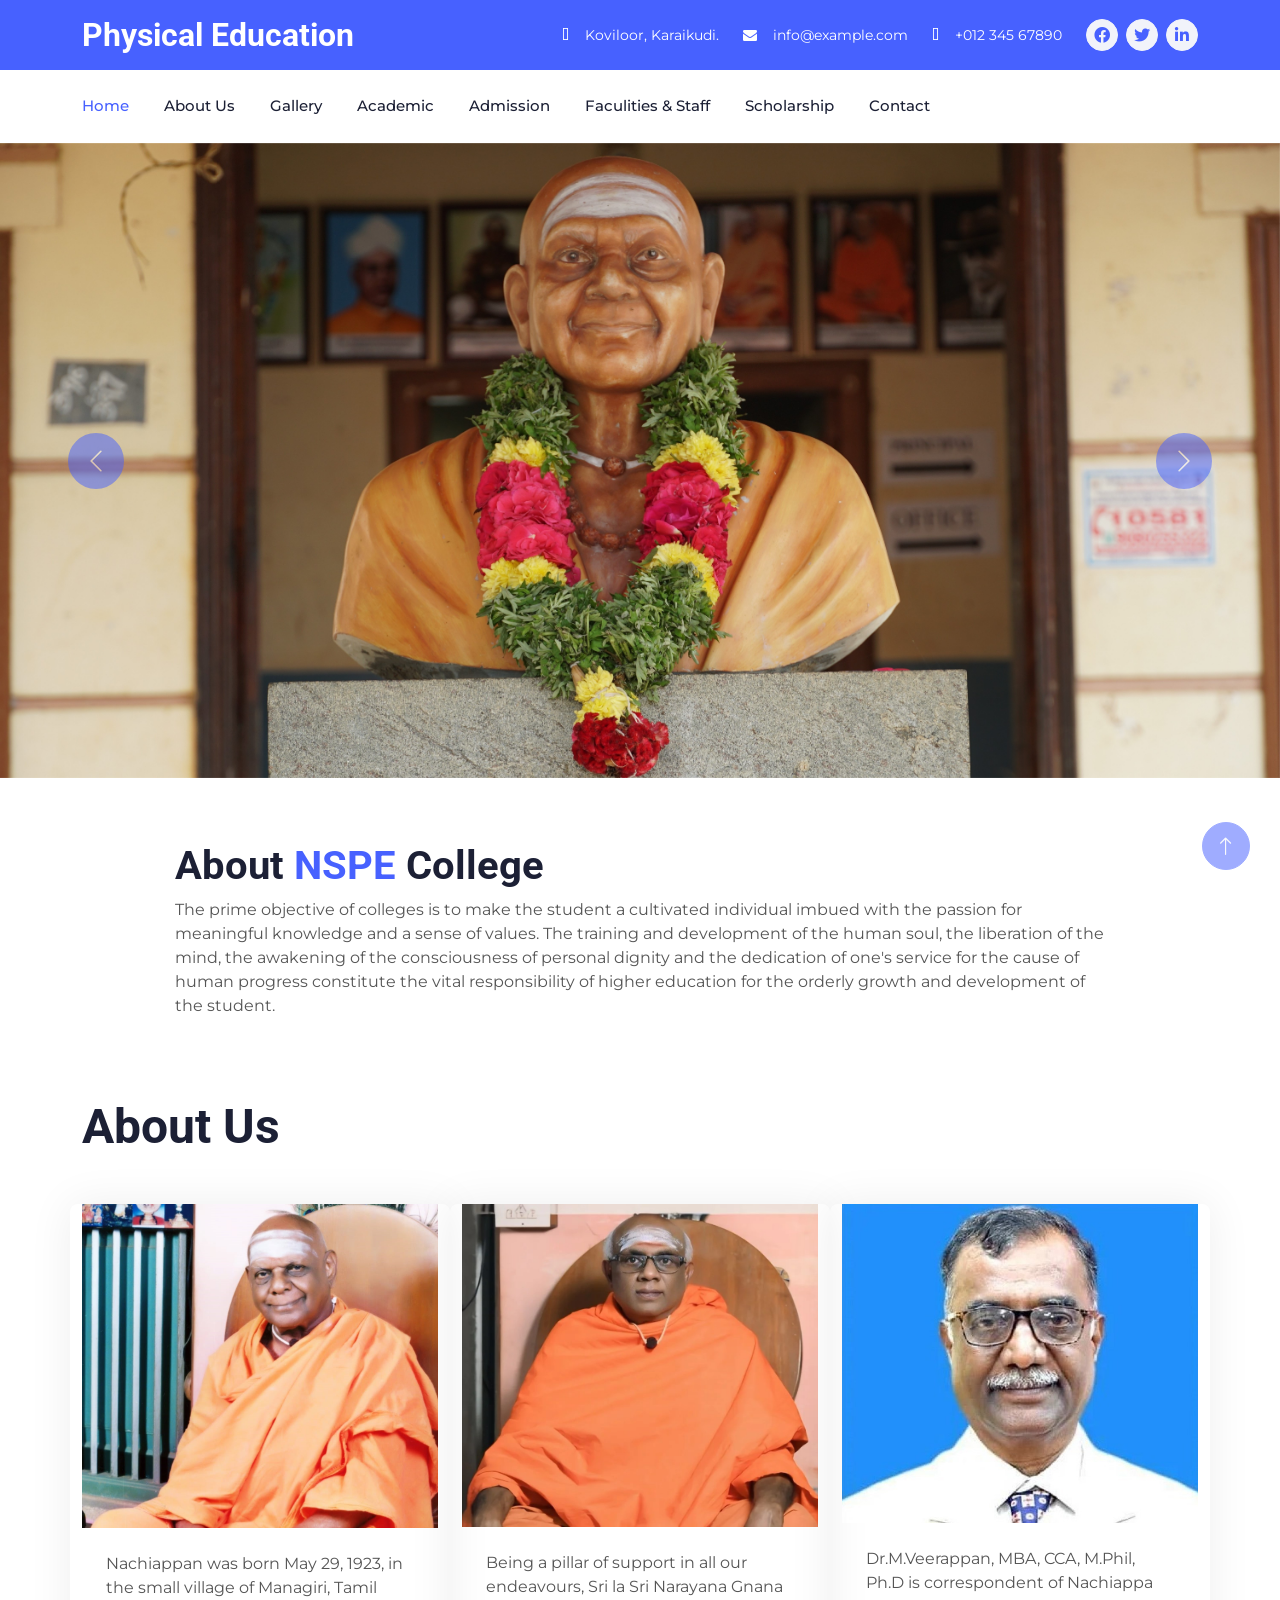
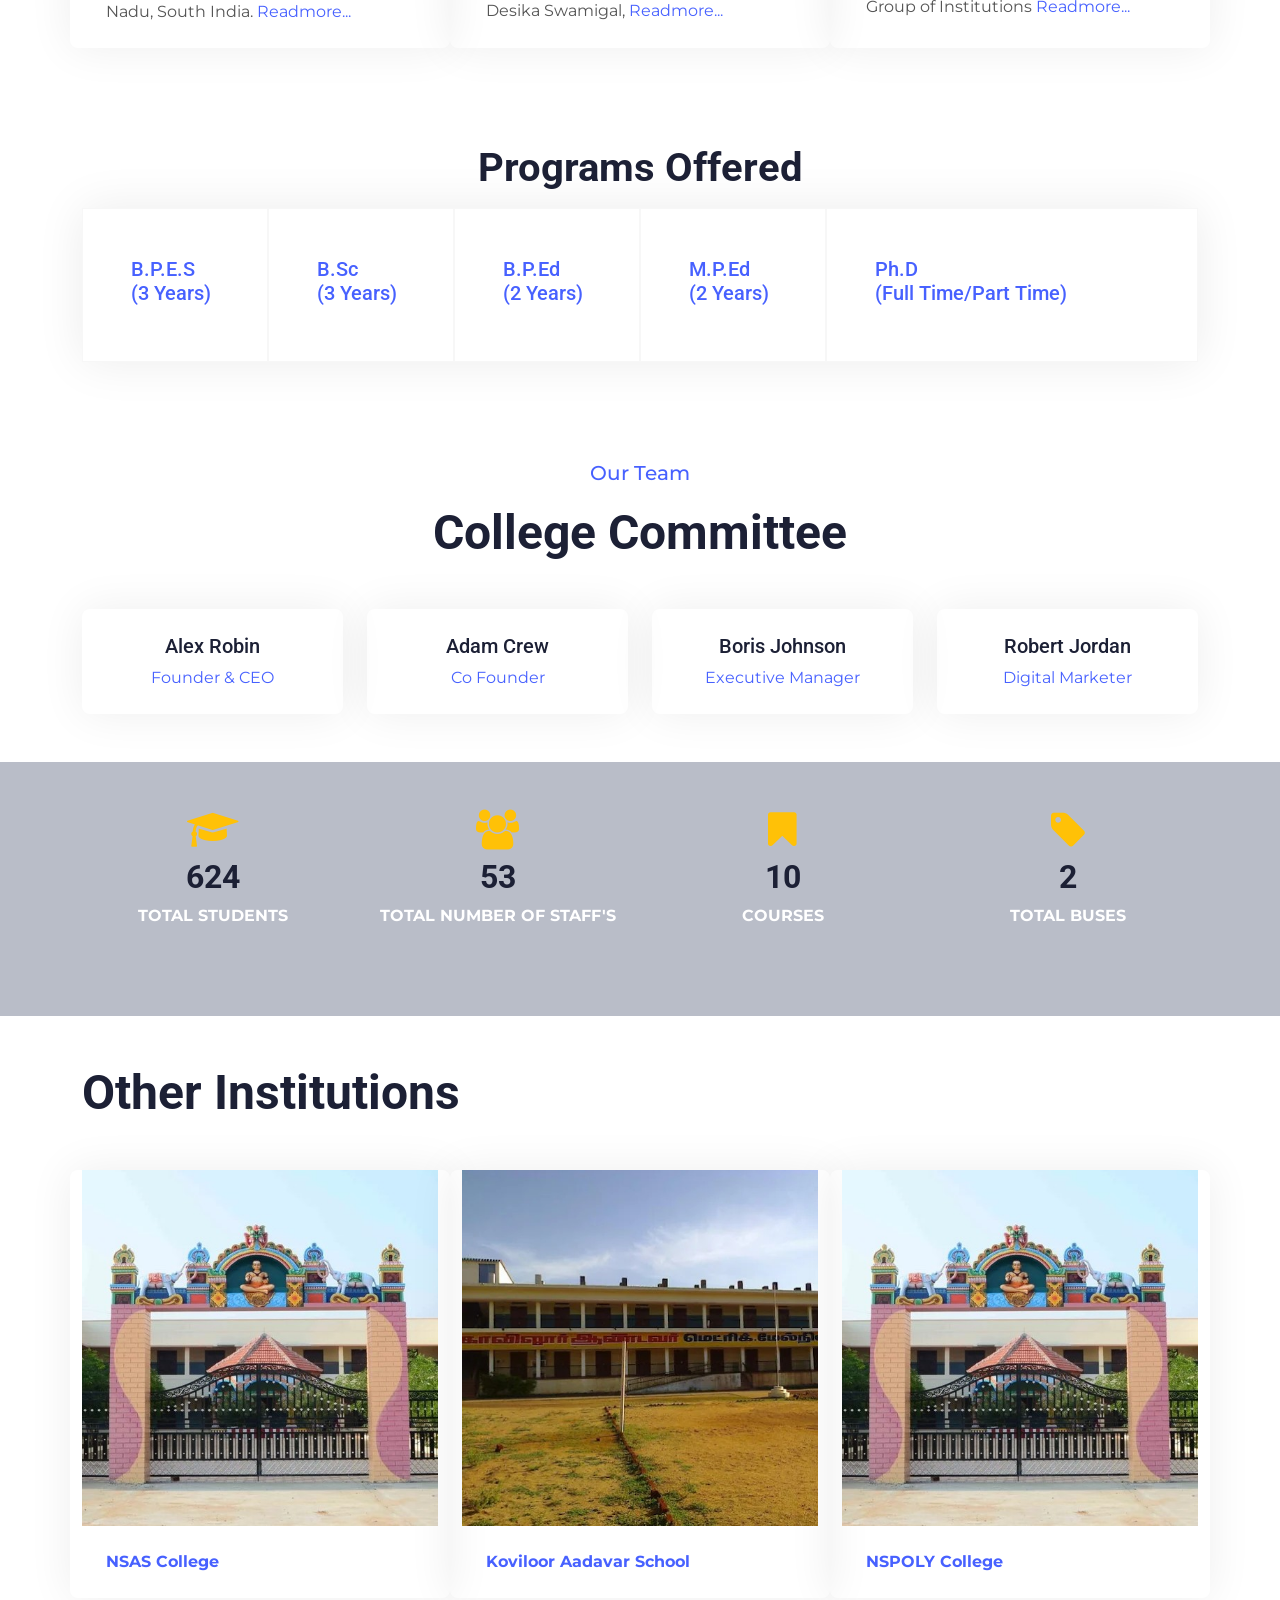
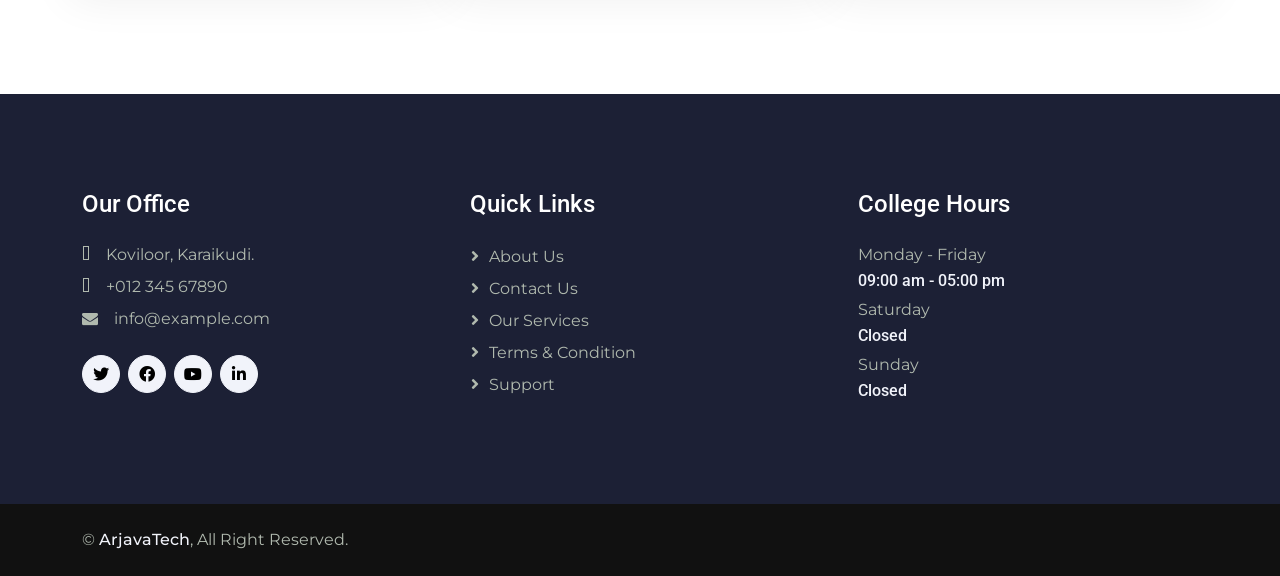
==== commit 193f7e4a: "address changed" ====
--- a/index.html
+++ b/index.html
@@ -53,7 +53,7 @@
                     <h2 class="text-white fw-bold m-0">Physical Education</h2>
                 </a>
                 <div class="ms-auto d-flex align-items-center">
-                    <small class="ms-4"><i class="fa fa-map-marker-alt me-3"></i>123 Street, New York, USA</small>
+                    <small class="ms-4"><i class="fa fa-map-marker-alt me-3"></i>Koviloor, Karaikudi.</small>
                     <small class="ms-4"><i class="fa fa-envelope me-3"></i>info@example.com</small>
                     <small class="ms-4"><i class="fa fa-phone-alt me-3"></i>+012 345 67890</small>
                     <div class="ms-3 d-flex">
@@ -460,7 +460,7 @@
             <div class="row g-5">
                 <div class="col-lg-4 col-md-6">
                     <h4 class="text-white mb-4">Our Office</h4>
-                    <p class="mb-2"><i class="fa fa-map-marker-alt me-3"></i>123 Street, New York, USA</p>
+                    <p class="mb-2"><i class="fa fa-map-marker-alt me-3"></i>Koviloor, Karaikudi.</p>
                     <p class="mb-2"><i class="fa fa-phone-alt me-3"></i>+012 345 67890</p>
                     <p class="mb-2"><i class="fa fa-envelope me-3"></i>info@example.com</p>
                     <div class="d-flex pt-3">
@@ -483,11 +483,11 @@
                     <a class="btn btn-link" href="">Support</a>
                 </div>
                 <div class="col-lg-4 col-md-6">
-                    <h4 class="text-white mb-4">Business Hours</h4>
+                    <h4 class="text-white mb-4">College Hours</h4>
                     <p class="mb-1">Monday - Friday</p>
-                    <h6 class="text-light">09:00 am - 07:00 pm</h6>
+                    <h6 class="text-light">09:00 am - 05:00 pm</h6>
                     <p class="mb-1">Saturday</p>
-                    <h6 class="text-light">09:00 am - 12:00 pm</h6>
+                    <h6 class="text-light">Closed</h6>
                     <p class="mb-1">Sunday</p>
                     <h6 class="text-light">Closed</h6>
                 </div>
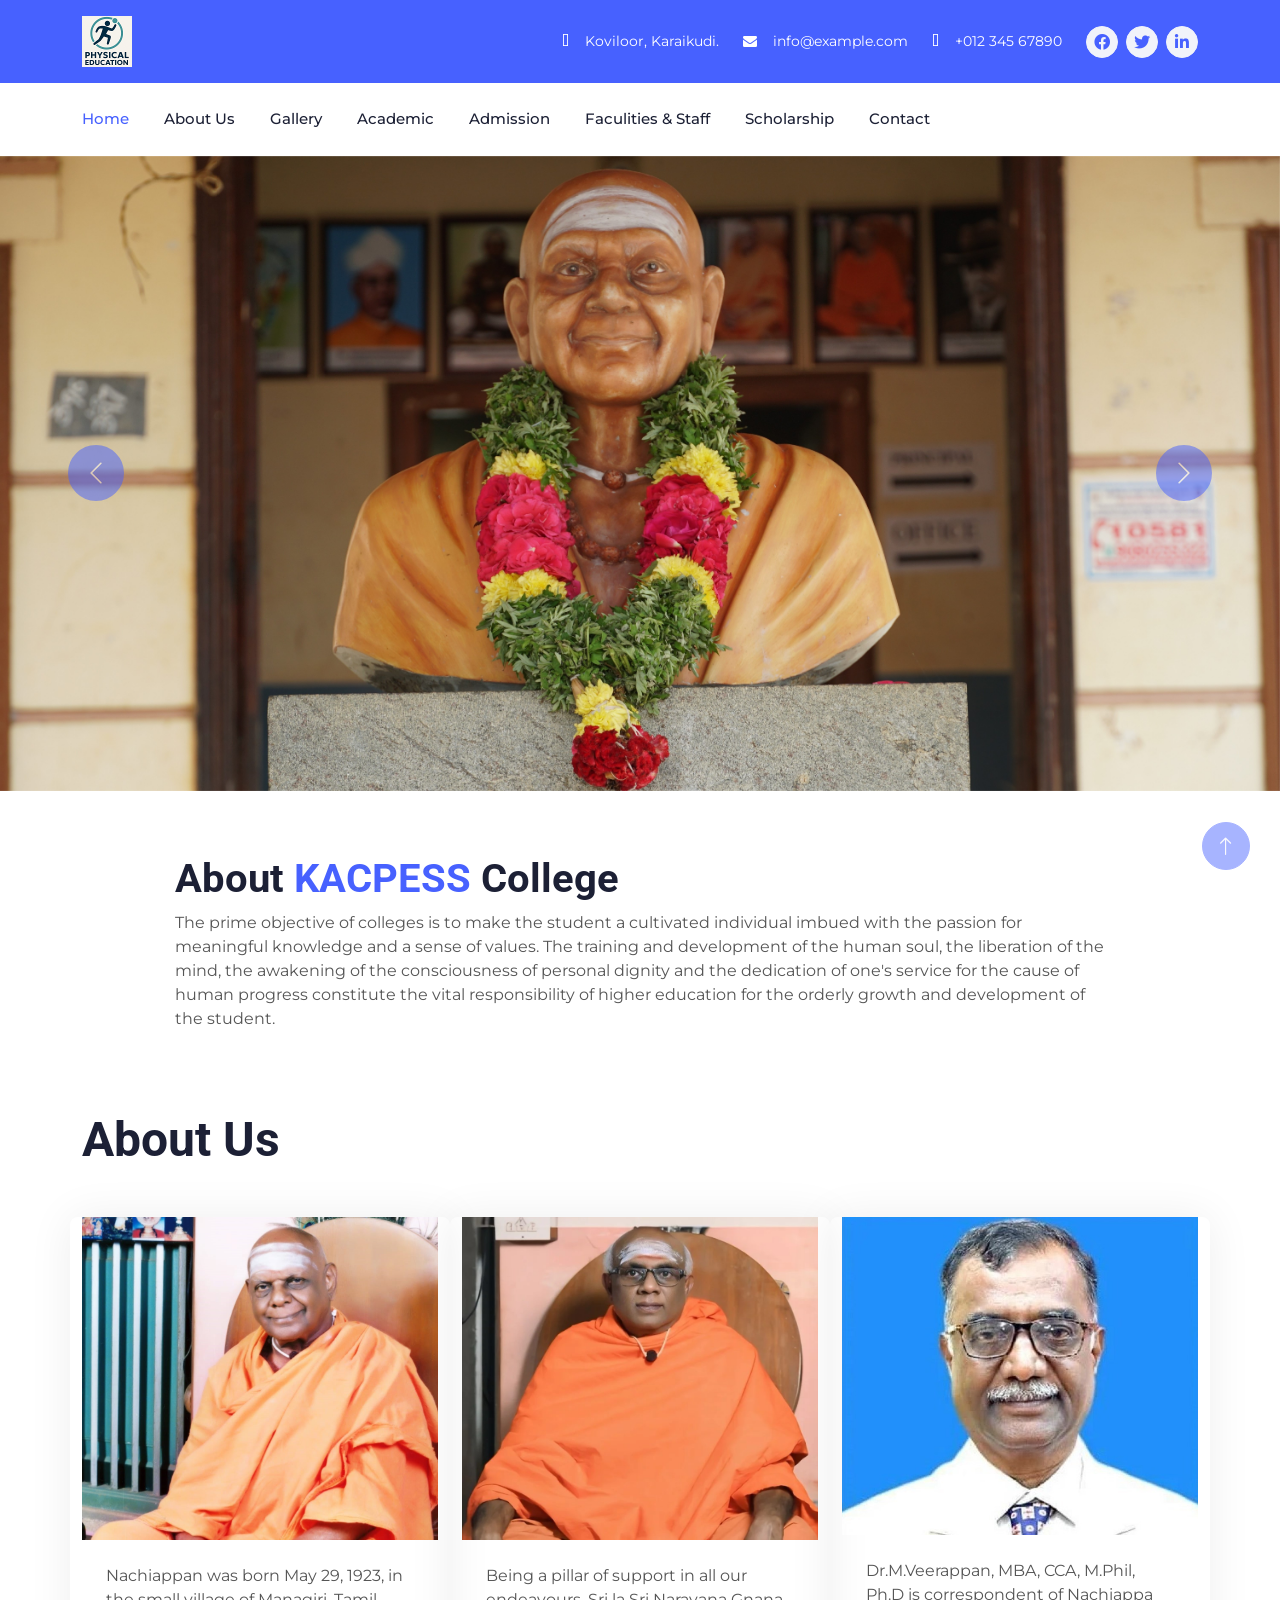
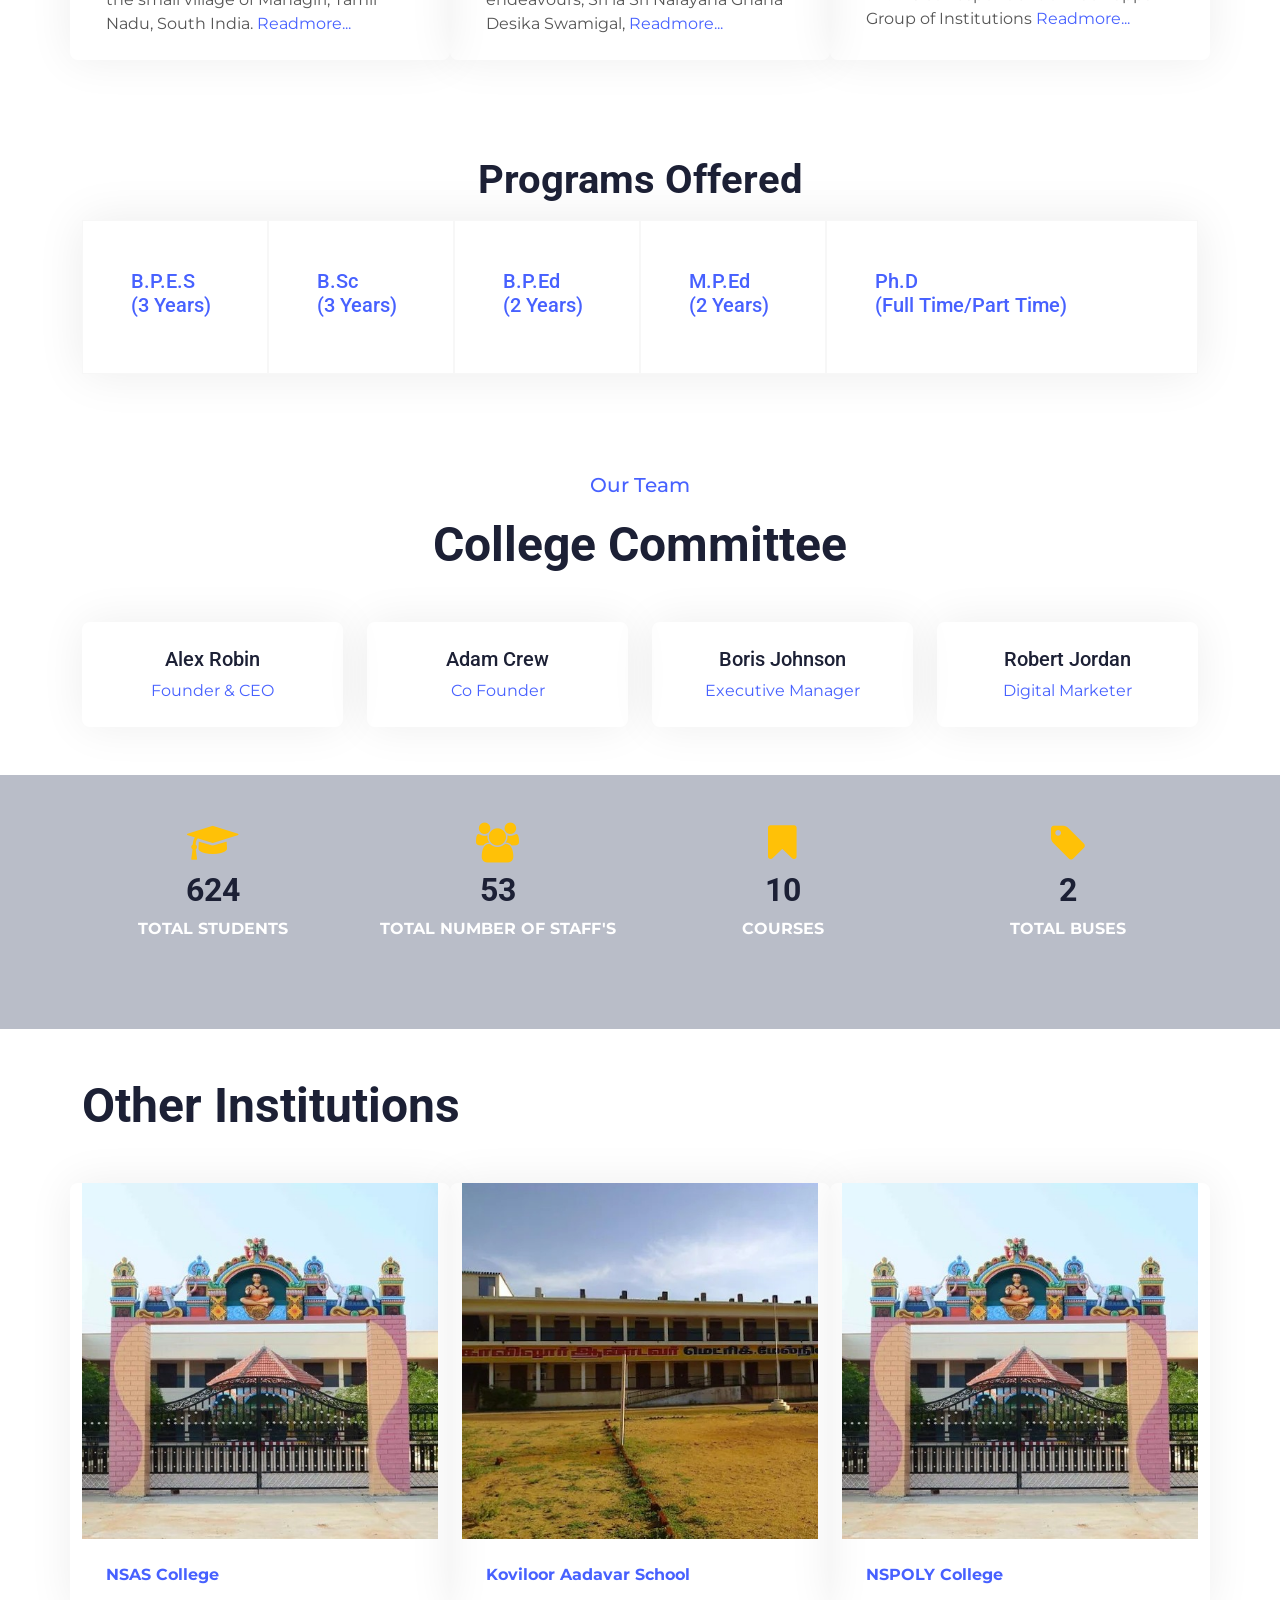
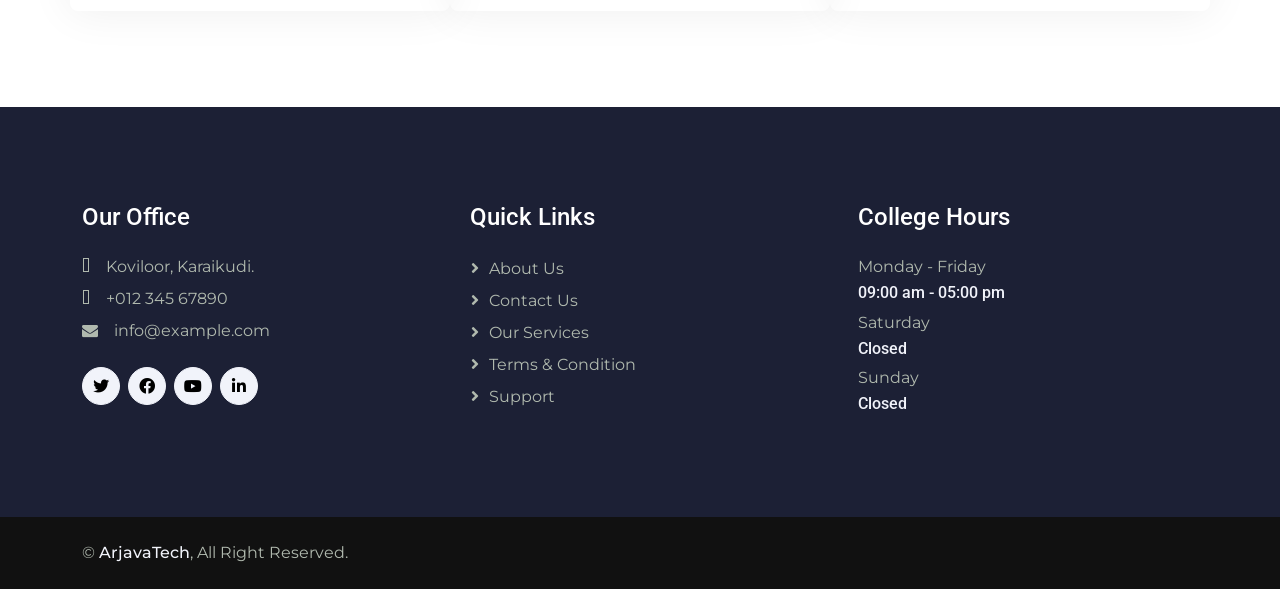
==== commit cc5835a4: "logo added" ====
--- a/index.html
+++ b/index.html
@@ -50,7 +50,8 @@
         <div class="container py-3">
             <div class="d-flex align-items-center">
                 <a href="index.html">
-                    <h2 class="text-white fw-bold m-0">Physical Education</h2>
+                    <!-- <h2 class="text-white fw-bold m-0" >Physical Education</h2> -->
+                     <img src="img/phy-edu-logo.png" alt="Physical Education" width="50%">
                 </a>
                 <div class="ms-auto d-flex align-items-center">
                     <small class="ms-4"><i class="fa fa-map-marker-alt me-3"></i>Koviloor, Karaikudi.</small>
@@ -150,7 +151,7 @@
         <div class="container">
             <div class="row g-0 justify-content-center">
                 <div class="col-md-10">
-                    <h1 class="display-6 mb-2">About <span class="text-primary">NSPE</span> College</h1>
+                    <h1 class="display-6 mb-2">About <span class="text-primary">KACPESS</span> College</h1>
                     <p>The prime objective of colleges is to make the student a cultivated individual imbued with the
                         passion for meaningful knowledge and a sense of values. The training and development of the
                         human soul, the liberation of the mind, the awakening of the consciousness of personal dignity
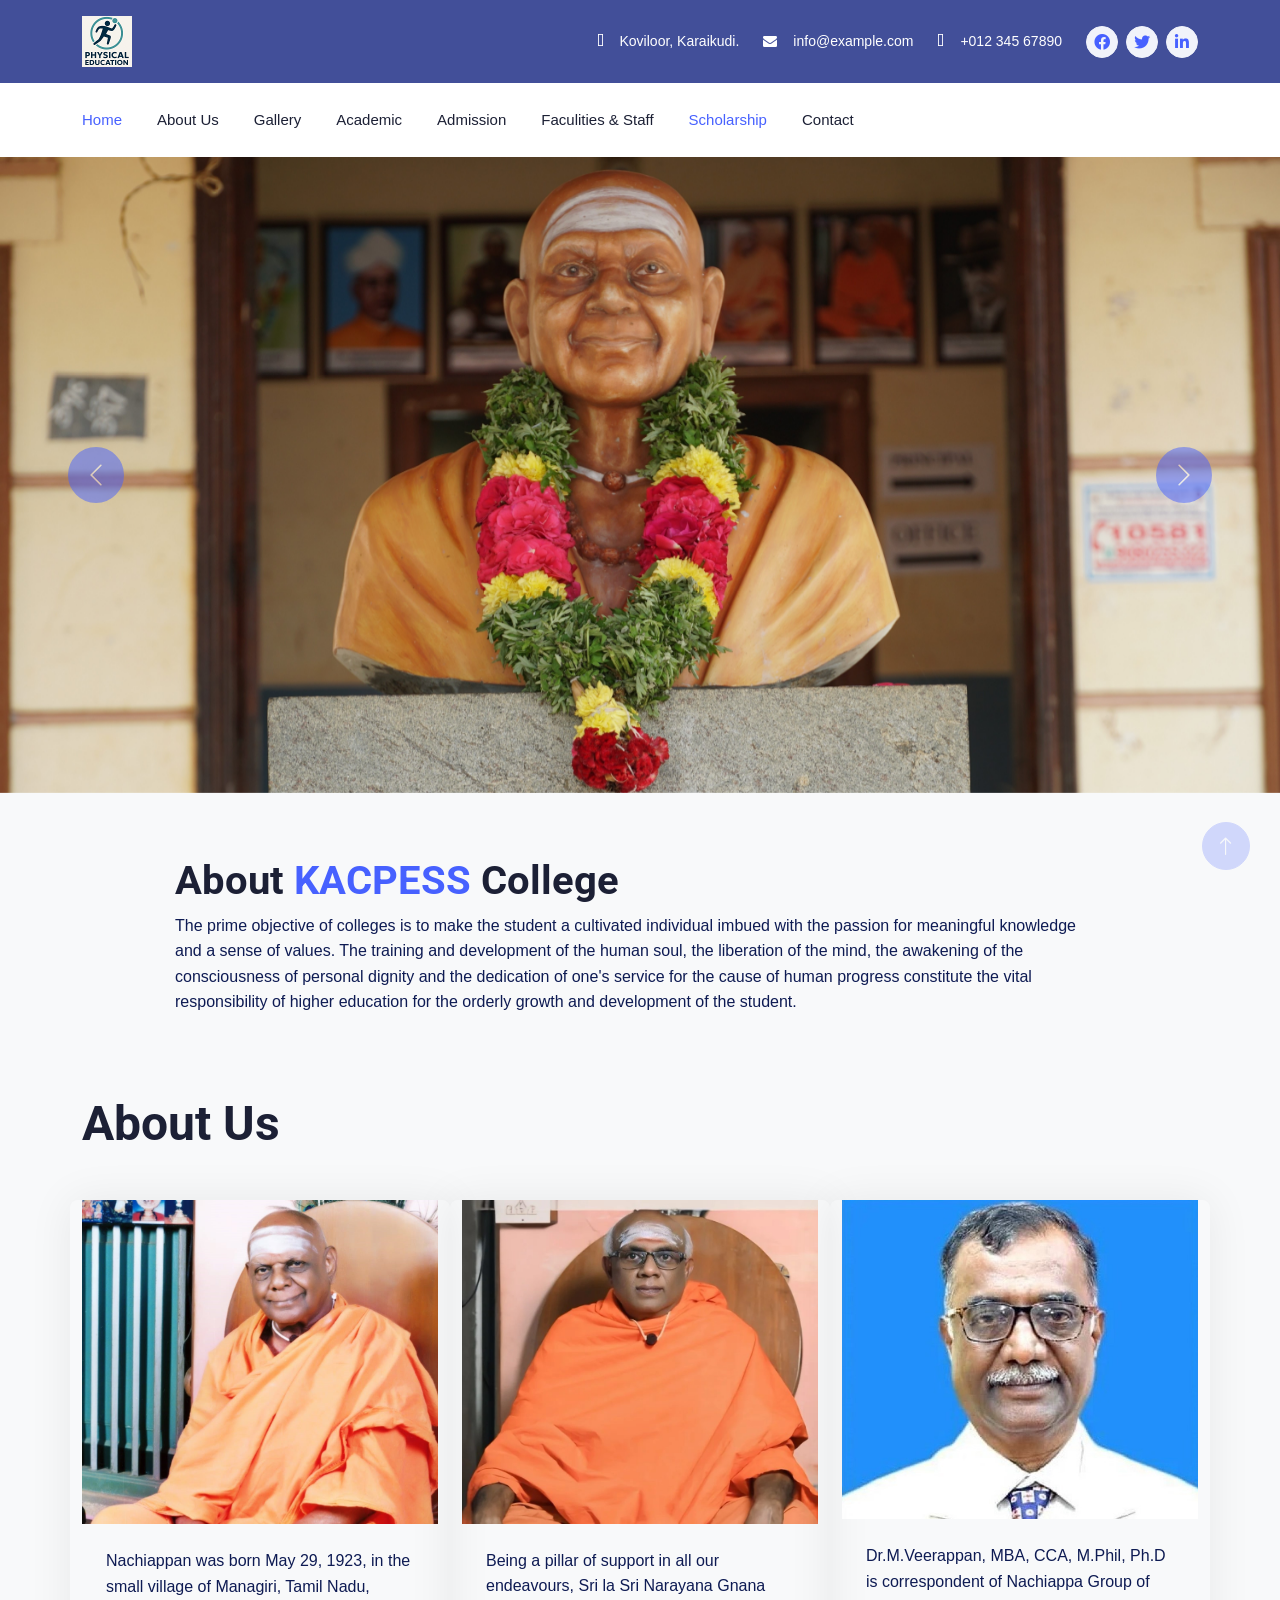
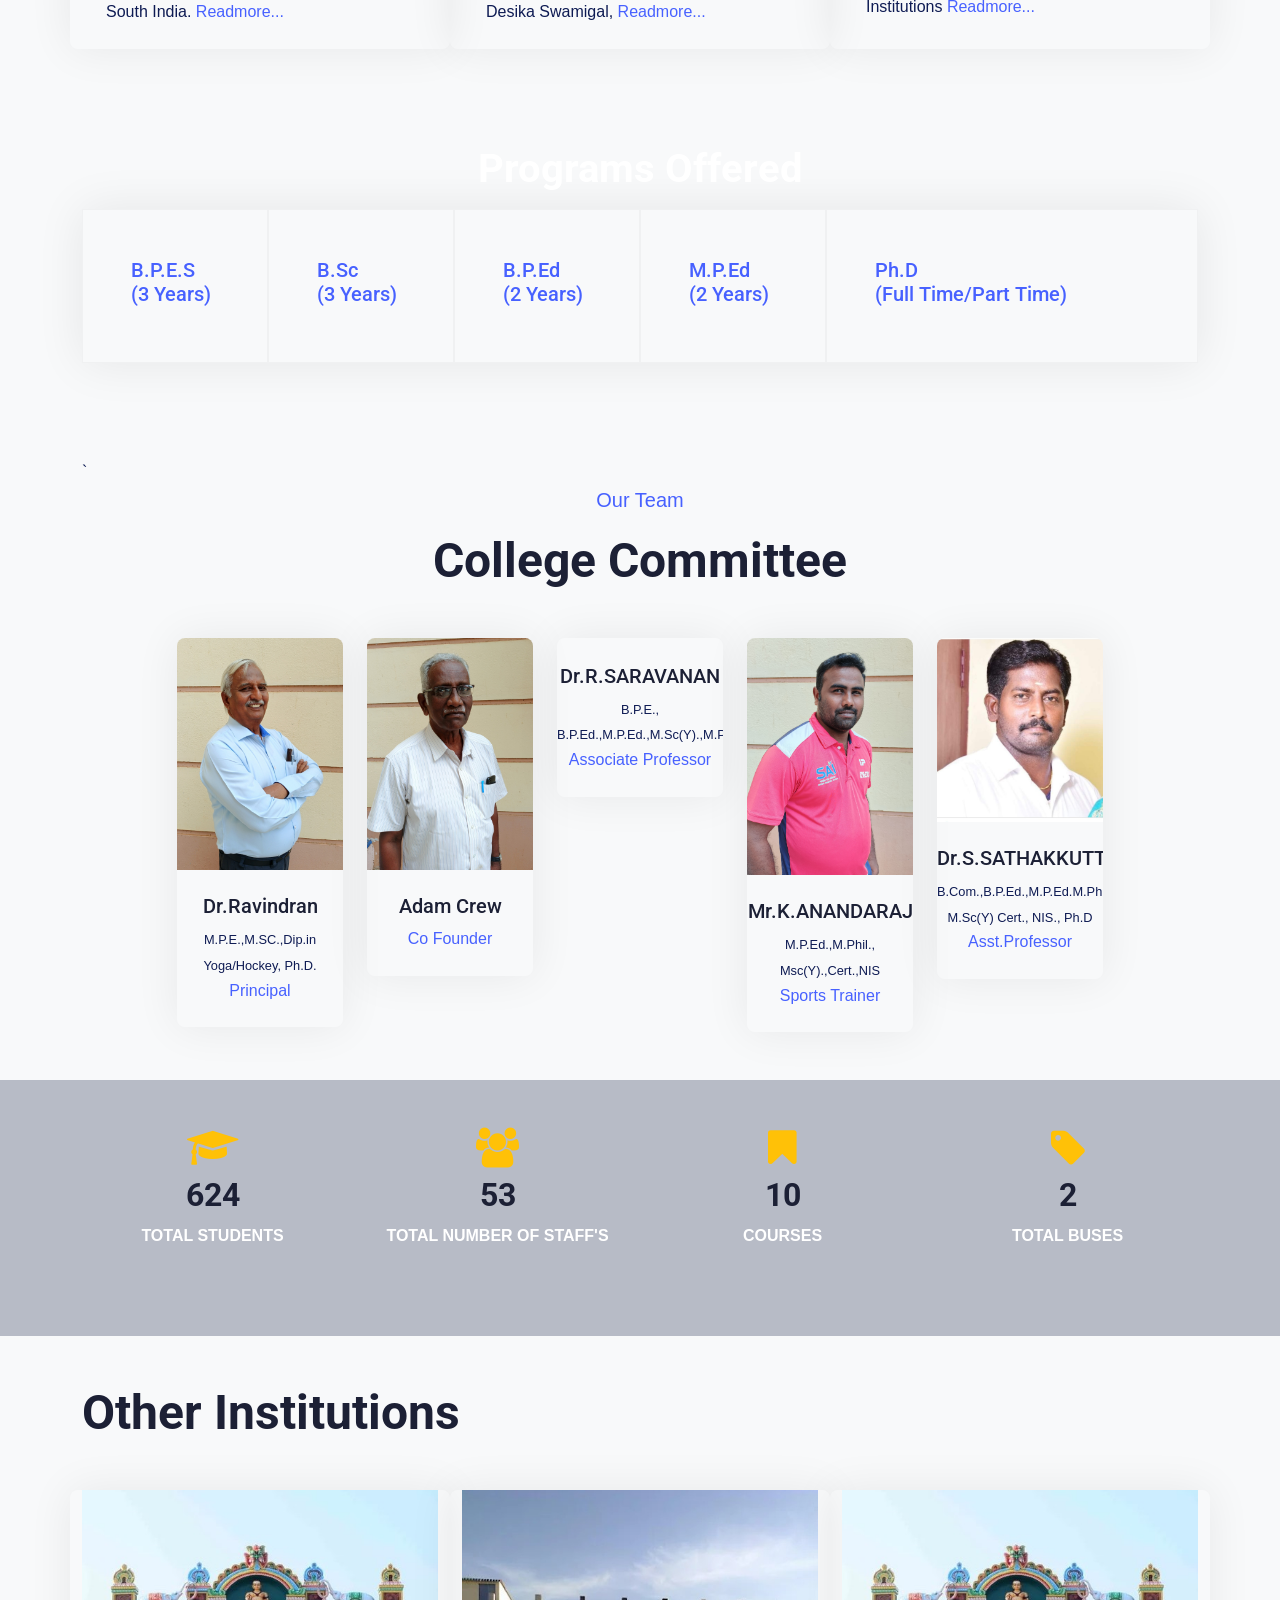
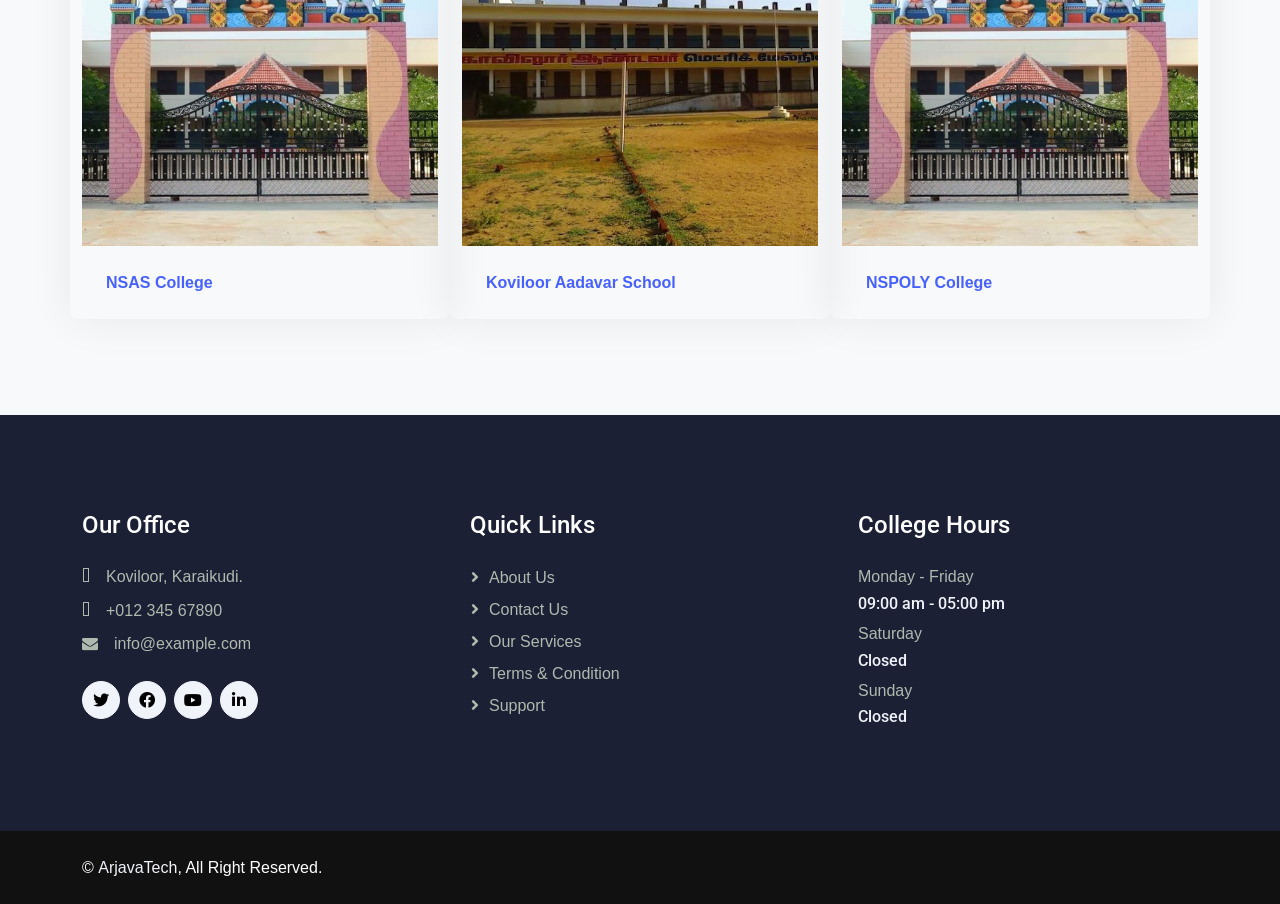
==== commit 973504a6: "academic and admission" ====
--- a/index.html
+++ b/index.html
@@ -86,12 +86,12 @@
                 <div class="collapse navbar-collapse" id="navbarCollapse">
                     <div class="navbar-nav">
                         <a href="index.html" class="nav-item nav-link active">Home</a>
-                        <a href="#" class="nav-item nav-link">About Us</a>
-                        <a href="#" class="nav-item nav-link">Gallery</a>
-                        <a href="#" class="nav-item nav-link">Academic</a>
-                        <a href="#" class="nav-item nav-link">Admission</a>
-                        <a href="#" class="nav-item nav-link">Faculities & Staff</a>
-                        <a href="#" class="nav-item nav-link">Scholarship</a>
+                        <a href="aboutUs.html" class="nav-item nav-link ">About Us</a>
+                        <a href="gallery.html" class="nav-item nav-link ">Gallery</a>
+                        <a href="academic.html" class="nav-item nav-link">Academic</a>
+                        <a href="admission.html" class="nav-item nav-link">Admission</a>
+                        <a href="faculities _Staff.html" class="nav-item nav-link">Faculities & Staff</a>
+                        <a href="scholarship.html" class="nav-item nav-link active">Scholarship</a>
                         <a href="#contact-detail" class="nav-item nav-link">Contact</a>
                     </div>
                 </div>
@@ -267,44 +267,63 @@
 
     <!-- Team Start -->
     <div class="container-xxl py-5">
-        <div class="container">
+        
+         <div class="container">
+            `
             <div class="text-center mx-auto wow fadeInUp" data-wow-delay="0.1s" style="max-width: 500px;">
                 <p class="fs-5 fw-medium text-primary">Our Team</p>
                 <h1 class="display-5 mb-5">College Committee</h1>
             </div>
-            <div class="row g-4">
-                <div class="col-lg-3 col-md-6 wow fadeInUp" data-wow-delay="0.1s">
+            <div class="row g-4 justify-content-center">
+                
+                <div  class="col-lg-2 col-md-6 wow fadeInUp" data-wow-delay="0.1s">
                     <div class="team-item rounded overflow-hidden pb-4">
-                        <img class="img-fluid mb-4" src="img/team-1.jpg" alt="">
-                        <h5>Alex Robin</h5>
-                        <span class="text-primary">Founder & CEO</span>
-                    </div>
-                </div>
-                <div class="col-lg-3 col-md-6 wow fadeInUp" data-wow-delay="0.3s">
+                         <img  class="img-fluid mb-4" src="img/s5.jpg" alt=""class="staff_img"> 
+                         <h5>Dr.Ravindran</h5>
+                         <small  style=font-size:80%>M.P.E.,M.SC.,Dip.in Yoga/Hockey, Ph.D.</small>
+                         <br>
+                        <span class="text-primary">Principal</span>
+                    </div>
+                </div>
+                <div  class="col-lg-2 col-md-6 wow fadeInUp" data-wow-delay="0.3s">
                     <div class="team-item rounded overflow-hidden pb-4">
-                        <img class="img-fluid mb-4" src="img/team-2.jpg" alt="">
+                        <img class="img-fluid mb-4 staff_img" src="img/s4.jpg" alt="">
                         <h5>Adam Crew</h5>
                         <span class="text-primary">Co Founder</span>
 
                     </div>
                 </div>
-                <div class="col-lg-3 col-md-6 wow fadeInUp" data-wow-delay="0.5s">
+                <div  class="col-lg-2 col-md-6 wow fadeInUp" data-wow-delay="0.5s">
                     <div class="team-item rounded overflow-hidden pb-4">
-                        <img class="img-fluid mb-4" src="img/team-3.jpg" alt="">
-                        <h5>Boris Johnson</h5>
-                        <span class="text-primary">Executive Manager</span>
-                    </div>
-                </div>
-                <div class="col-lg-3 col-md-6 wow fadeInUp" data-wow-delay="0.7s">
+                        <img class="img-fluid mb-4" src="img/s1.jpg" alt=""class="staff_img">
+                        <h5>Dr.R.SARAVANAN</h5>
+                      <small  style=font-size:80%> B.P.E., B.P.Ed.,M.P.Ed.,M.Sc(Y).,M.Phil.,Ph.D.,PGDY</small>
+                        <span class="text-primary">Associate Professor</span>
+                    </div>
+                </div>
+                <div  class="col-lg-2 col-md-6 wow fadeInUp" data-wow-delay="0.7s">
                     <div class="team-item rounded overflow-hidden pb-4">
-                        <img class="img-fluid mb-4" src="img/team-4.jpg" alt="">
-                        <h5>Robert Jordan</h5>
-                        <span class="text-primary">Digital Marketer</span>
-                    </div>
-                </div>
-            </div>
-        </div>
-    </div>
+                        <img class="img-fluid mb-4" src="img/s3[1].jpg" alt=""class="staff_img">
+                        <h5>Mr.K.ANANDARAJ</h5>
+                        <small  style=font-size:80%>M.P.Ed.,M.Phil., Msc(Y).,Cert.,NIS</small>
+                         <br>
+                        <span class="text-primary">Sports Trainer</span>
+                    </div>
+                </div>
+                <div  class="col-lg-2 col-md-6 wow fadeInUp" data-wow-delay="0.7s">
+                    <div class="team-item rounded overflow-hidden pb-4">
+                         <img class="img-fluid mb-4" src="img/s6.jpg" alt=""class="staff_img"> 
+                        <h5>Dr.S.SATHAKKUTTI</h5>
+                        <small style="font-size:80%"> B.Com.,B.P.Ed.,M.P.Ed.M.Phil.PGDY., M.Sc(Y) Cert., NIS., Ph.D
+</small>
+                        <span class="text-primary">Asst.Professor</span>
+                    </div>
+                </div>
+            </div>
+         </div>
+         </div>
+     </div>
+ 
     <!-- Team End -->
 
     <!-- Stats Section -->
--- a/css/style.css
+++ b/css/style.css
@@ -32,7 +32,12 @@
     visibility: visible;
     opacity: 1;
 }
-
+/***image***/
+/* #staff_img
+{
+    width: px;
+    height: px;
+} */
 
 /*** Button ***/
 .btn {
@@ -595,4 +600,316 @@
 
 .copyright a:hover {
     color: var(--primary) !important;
-}+}
+.about_swami img,
+    .about_swami_img {
+      width: 100%;
+      border-radius: 8px;
+      box-shadow: 0 4px 12px rgba(0, 0, 0, 0.15);
+      margin-bottom: 20px;
+    }
+
+    .bio-container, .d_about_swami {
+      background-color: #fff;
+      padding: 20px 25px;
+      margin-bottom: 30px;
+      border-radius: 10px;
+      box-shadow: 0 5px 20px rgba(0, 0, 0, 0.1);
+    }
+
+    .bio-container h1 {
+      color: #5a2a83;
+      font-size: 28px;
+      margin-bottom: 15px;
+    }
+
+    .bio-container h2 {
+      margin-top: 25px;
+      font-size: 20px;
+      color: #343a40;
+      border-bottom: 1px solid #dee2e6;
+      padding-bottom: 5px;
+    }
+
+    .read-more-btn {
+      color: #007bff;
+      cursor: pointer;
+      display: inline-block;
+      margin-top: 10px;
+    }
+
+    .hidden-text {
+      display: none;
+    }
+
+body {
+    background-color: #f8f9fa;
+    color: #212529;
+    font-family: 'Segoe UI', Tahoma, Geneva, Verdana, sans-serif;
+    line-height: 1.6;
+}
+
+.card {
+    border: none;
+    border-radius: 0.5rem;
+    overflow: hidden;
+    transition: transform 0.3s ease, box-shadow 0.3s ease;
+}
+
+.card:hover {
+    transform: translateY(-5px);
+    box-shadow: 0 10px 20px rgba(0, 0, 0, 0.1);
+}
+.bg-primary {
+    background-color: #424f99 !important;
+  }
+  .h4{
+    color: #dee2e6;
+  }
+
+.card-header {
+    font-weight: 600;
+    padding: 1rem 1.5rem;
+}
+
+.table th {
+    font-weight: 600;
+    text-transform: uppercase;
+    font-size: 0.8rem;
+    letter-spacing: 0.5px;
+}
+
+.table td {
+    vertical-align: middle;
+}
+
+.alert-link {
+    text-decoration: underline;
+    font-weight: 600;
+}
+
+.list-group-item {
+    padding: 0.75rem 1.25rem;
+}
+
+/* Responsive adjustments */
+@media (max-width: 768px) {
+    .card-body {
+        padding: 1rem;
+    }
+    
+    h1 {
+        font-size: 2rem;
+    }
+    
+    h2 {
+        font-size: 1.5rem;
+    }
+}
+
+/* Print styles */
+@media print {
+    body {
+        background-color: white;
+        color: black;
+        font-size: 12pt;
+    }
+    
+    .card {
+        border: 1px solid #dee2e6;
+        box-shadow: none;
+        page-break-inside: avoid;
+    }
+    
+    .card-header {
+        background-color: white !important;
+        color: black !important;
+        border-bottom: 2px solid #dee2e6;
+    }
+    
+    a::after {
+        content: " (" attr(href) ")";
+        font-size: 0.8em;
+        font-weight: normal;
+    }
+    
+    .table {
+        page-break-inside: avoid;
+    }
+    
+    .table th, .table td {
+        border: 1px solid #dee2e6;
+    }
+}
+/* General Styles academic */
+body {
+    font-family: 'Segoe UI', Tahoma, Geneva, Verdana, sans-serif;
+    background-color: #f8f9fa;
+    color: #333;
+}
+.text-center{
+    color:  #fff  ;
+}
+/* College Header Styles */
+.college-header {
+        background-color: #182668;
+     color: white;
+    box-shadow: 0 2px 10px rgba(0, 0, 0, 0.1);
+}
+
+.college-header h1 {
+    font-size: 1.8rem;
+    font-weight: 700;
+}
+
+.college-header p {
+    font-size: 1.1rem;
+    opacity: 0.9;
+}
+
+.bg-success{
+     background-color: #182668 !important;   
+}
+ .btn-success{
+    background-color: #182668 !important;   
+}
+
+/* Section Title */
+.section-title {
+    color: #1a3e72;
+    font-weight: 600;
+    padding-bottom: 10px;
+    border-bottom: 2px solid  182668;
+;
+}
+
+/* Table Styles */
+.fee-table {
+    margin-top: 20px;
+    box-shadow: 0 0 20px rgba(0, 0, 0, 0.1);
+}
+
+.table-header {
+        background-color: 182668;
+;
+    color: white;
+}
+
+.table-header th {
+    font-weight: 500;
+    vertical-align: middle;
+}
+
+.fee-table tbody tr:hover {
+    background-color: #f1f5fd;
+}
+
+/* Notes Section */
+.note-title {
+    color:  182668;
+;
+    font-weight: 600;
+}
+
+.note-list {
+    padding-left: 20px;
+}
+
+.note-list li {
+    margin-bottom: 5px;
+}
+
+/* Responsive Adjustments */
+@media (max-width: 768px) {
+    .college-header h1 {
+        font-size: 1.5rem;
+    }
+    
+    .college-header p {
+        font-size: 1rem;
+    }
+    
+    .section-title {
+        font-size: 1.4rem;
+    }
+    
+    .fee-table th, .fee-table td {
+        padding: 0.5rem;
+        font-size: 0.9rem;
+    }
+}
+
+@media (max-width: 576px) {
+    .college-header h1 {
+        font-size: 1.3rem;
+    }
+    
+    .section-title {
+        font-size: 1.2rem;
+    }
+}
+body {
+    font-family: 'Segoe UI', Tahoma, Geneva, Verdana, sans-serif;
+    background-color: #f8f9fa;
+    color: #0e1b53;
+;
+}
+.header {
+    background-color:#182668;
+    color: white;
+    padding: 20px 0;
+    margin-bottom: 30px;
+    text-align: center;
+}
+.staff-container {
+    background-color: white;
+    border-radius: 8px;
+    box-shadow: 0 2px 10px rgba(0,0,0,0.1);
+    margin-bottom: 30px;
+    overflow: hidden;
+}
+.staff-header {
+    background-color:#182668;
+    color: white;
+    padding: 15px;
+    font-weight: bold;
+}
+.staff-body {
+    padding: 20px;
+}
+.staff-member {
+    padding: 15px 0;
+    border-bottom: 1px solid #eee;
+}
+.staff-member:last-child {
+    border-bottom: none;
+}
+.name {
+    font-weight: 600;
+    color: #007bff;
+    margin-bottom: 5px;
+}
+.qualification {
+    font-size: 0.9em;
+    color: #666;
+    margin-bottom: 5px;
+}
+.position {
+    font-weight: 500;
+    color: #28a745;
+}
+.department {
+    margin-top: 30px;
+    margin-bottom: 15px;
+    padding-bottom: 5px;
+    border-bottom: 2px solid #6c757d;
+    color: #343a40;
+}
+@media (max-width: 768px) {
+    .staff-body {
+        padding: 15px;
+    }
+}
+        
+        
+       
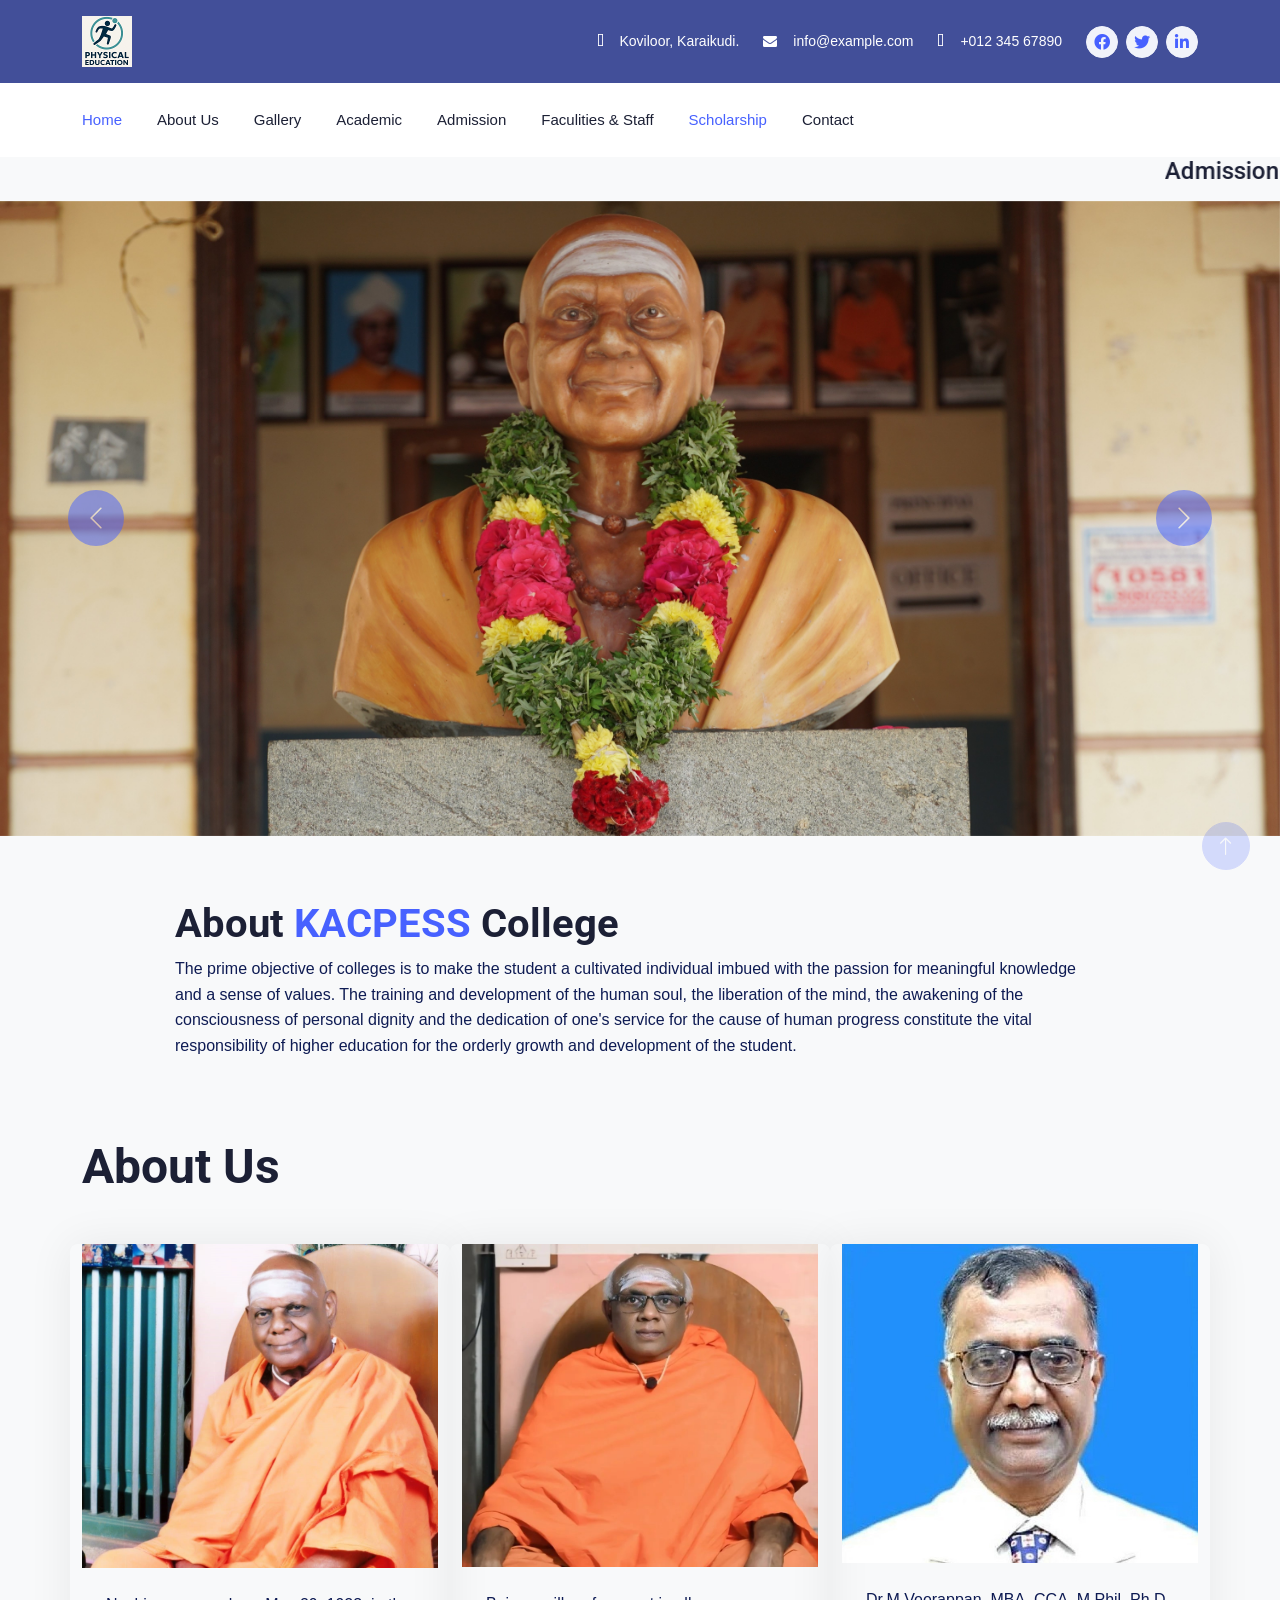
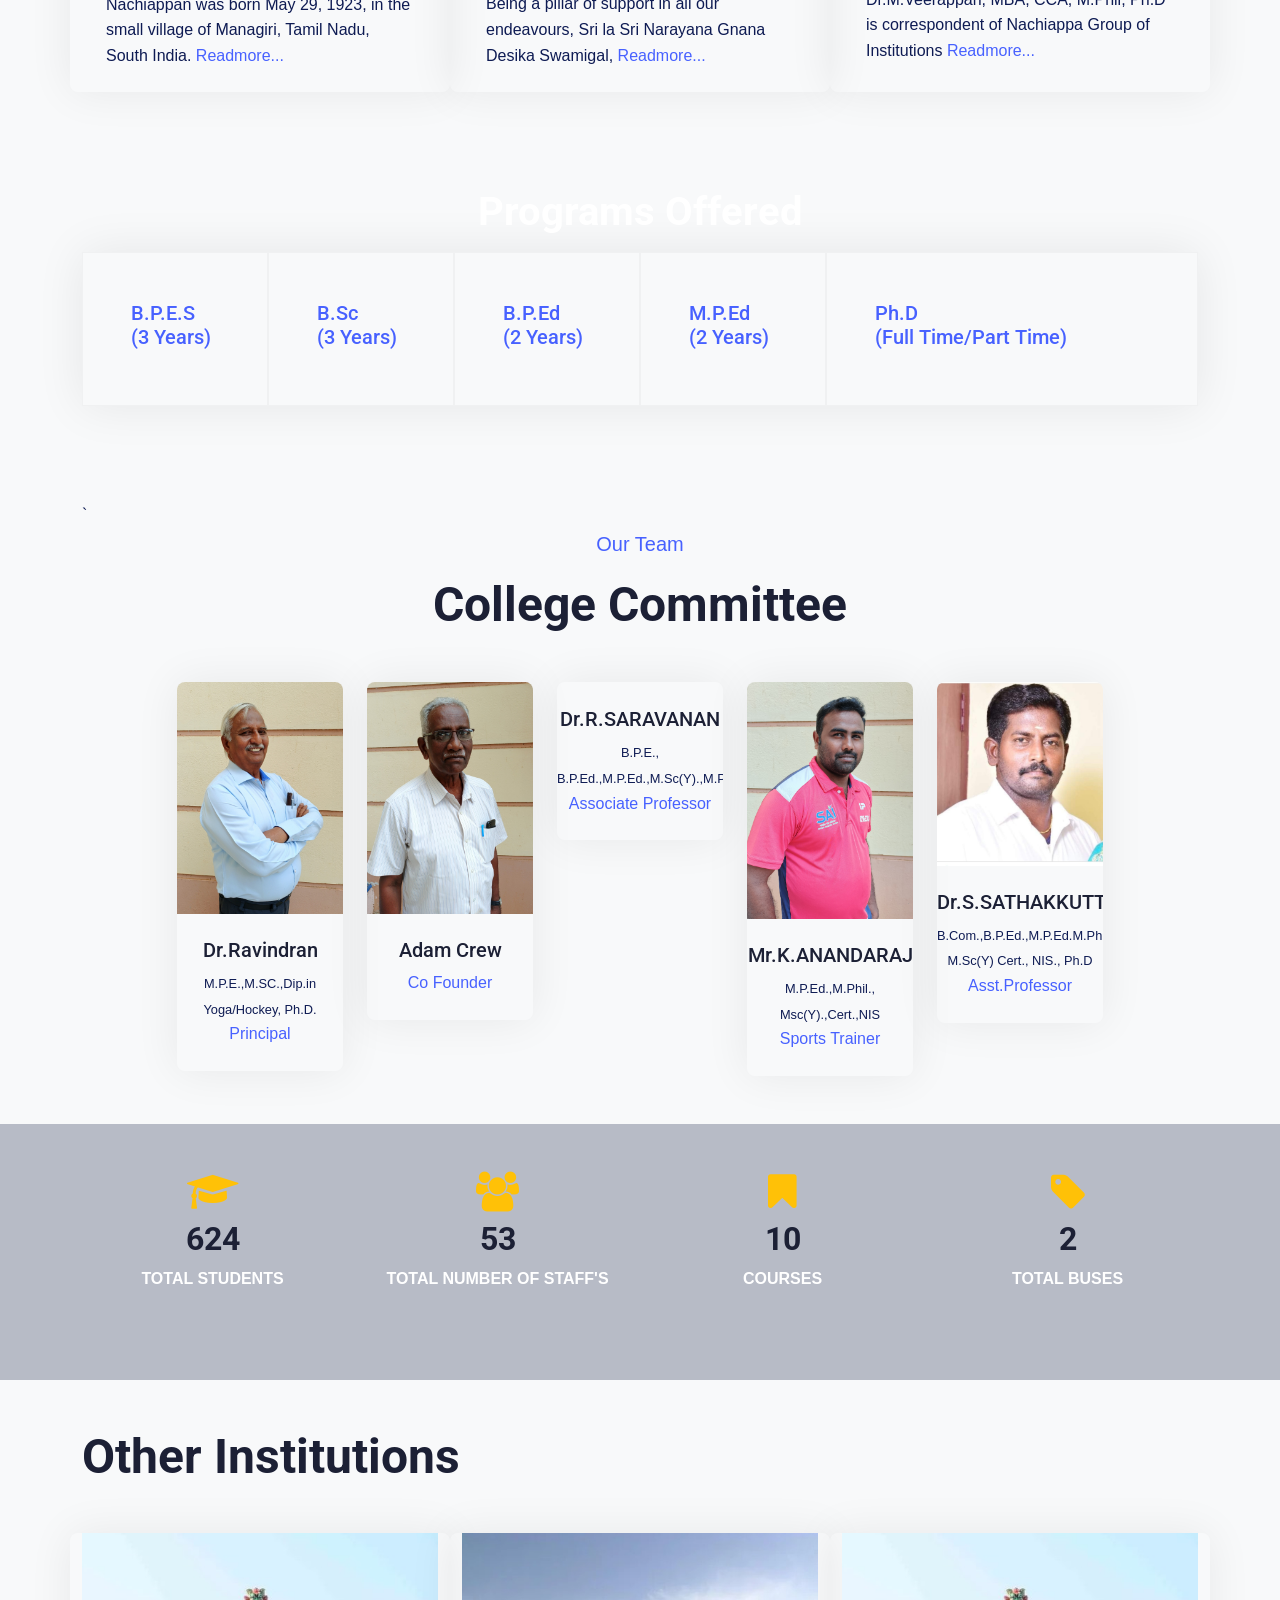
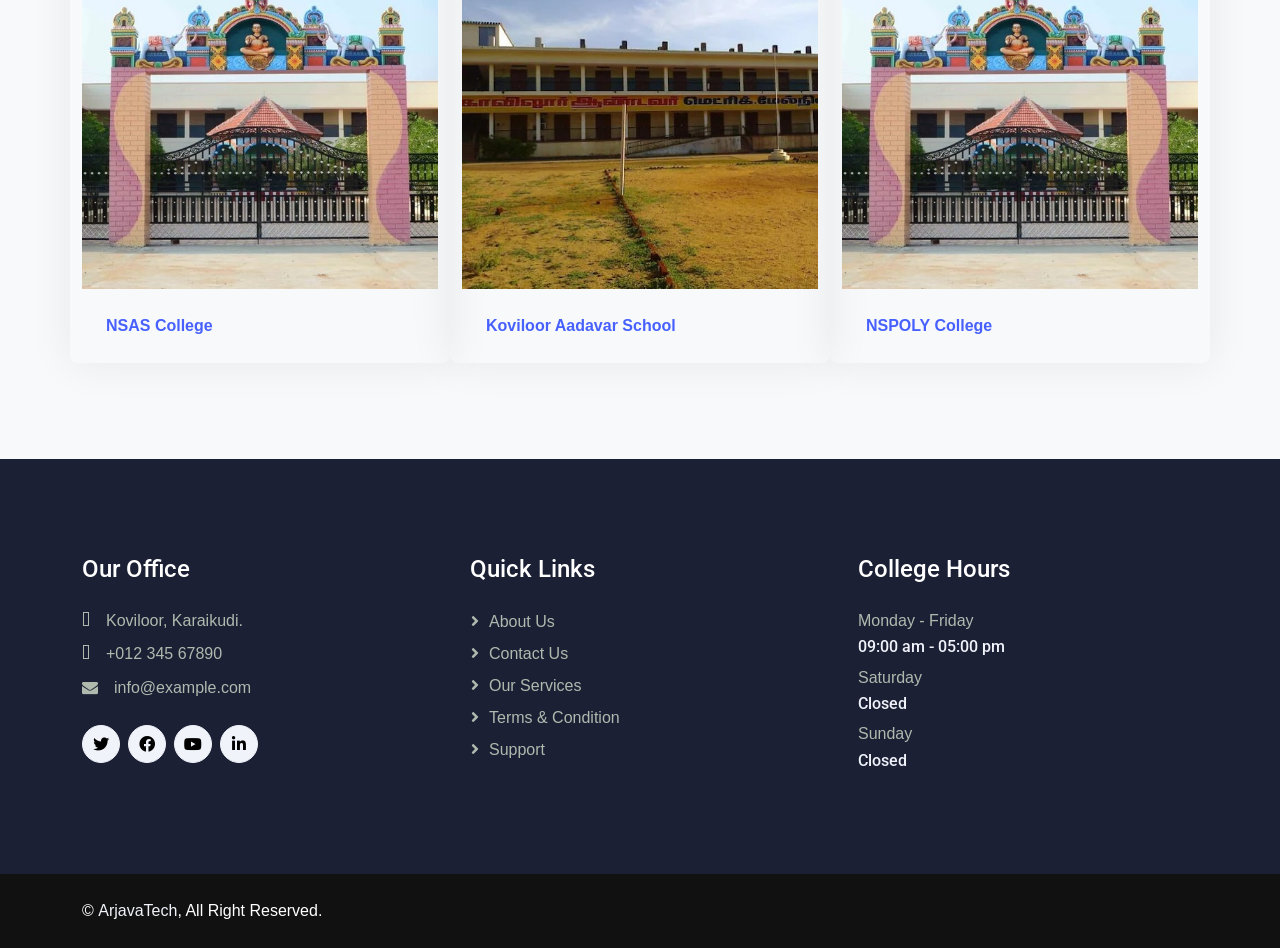
==== commit a6dd6716: "marquee" ====
--- a/index.html
+++ b/index.html
@@ -100,7 +100,7 @@
     </div>
     <!-- Navbar End -->
 
-
+    <h4>    <marquee behavior="" direction=""> Admission open for 2025</marquee></h4>
     <!-- Carousel Start -->
     <div class="container-fluid px-0 mb-5">
         <div id="header-carousel" class="carousel slide carousel-fade" data-bs-ride="carousel">
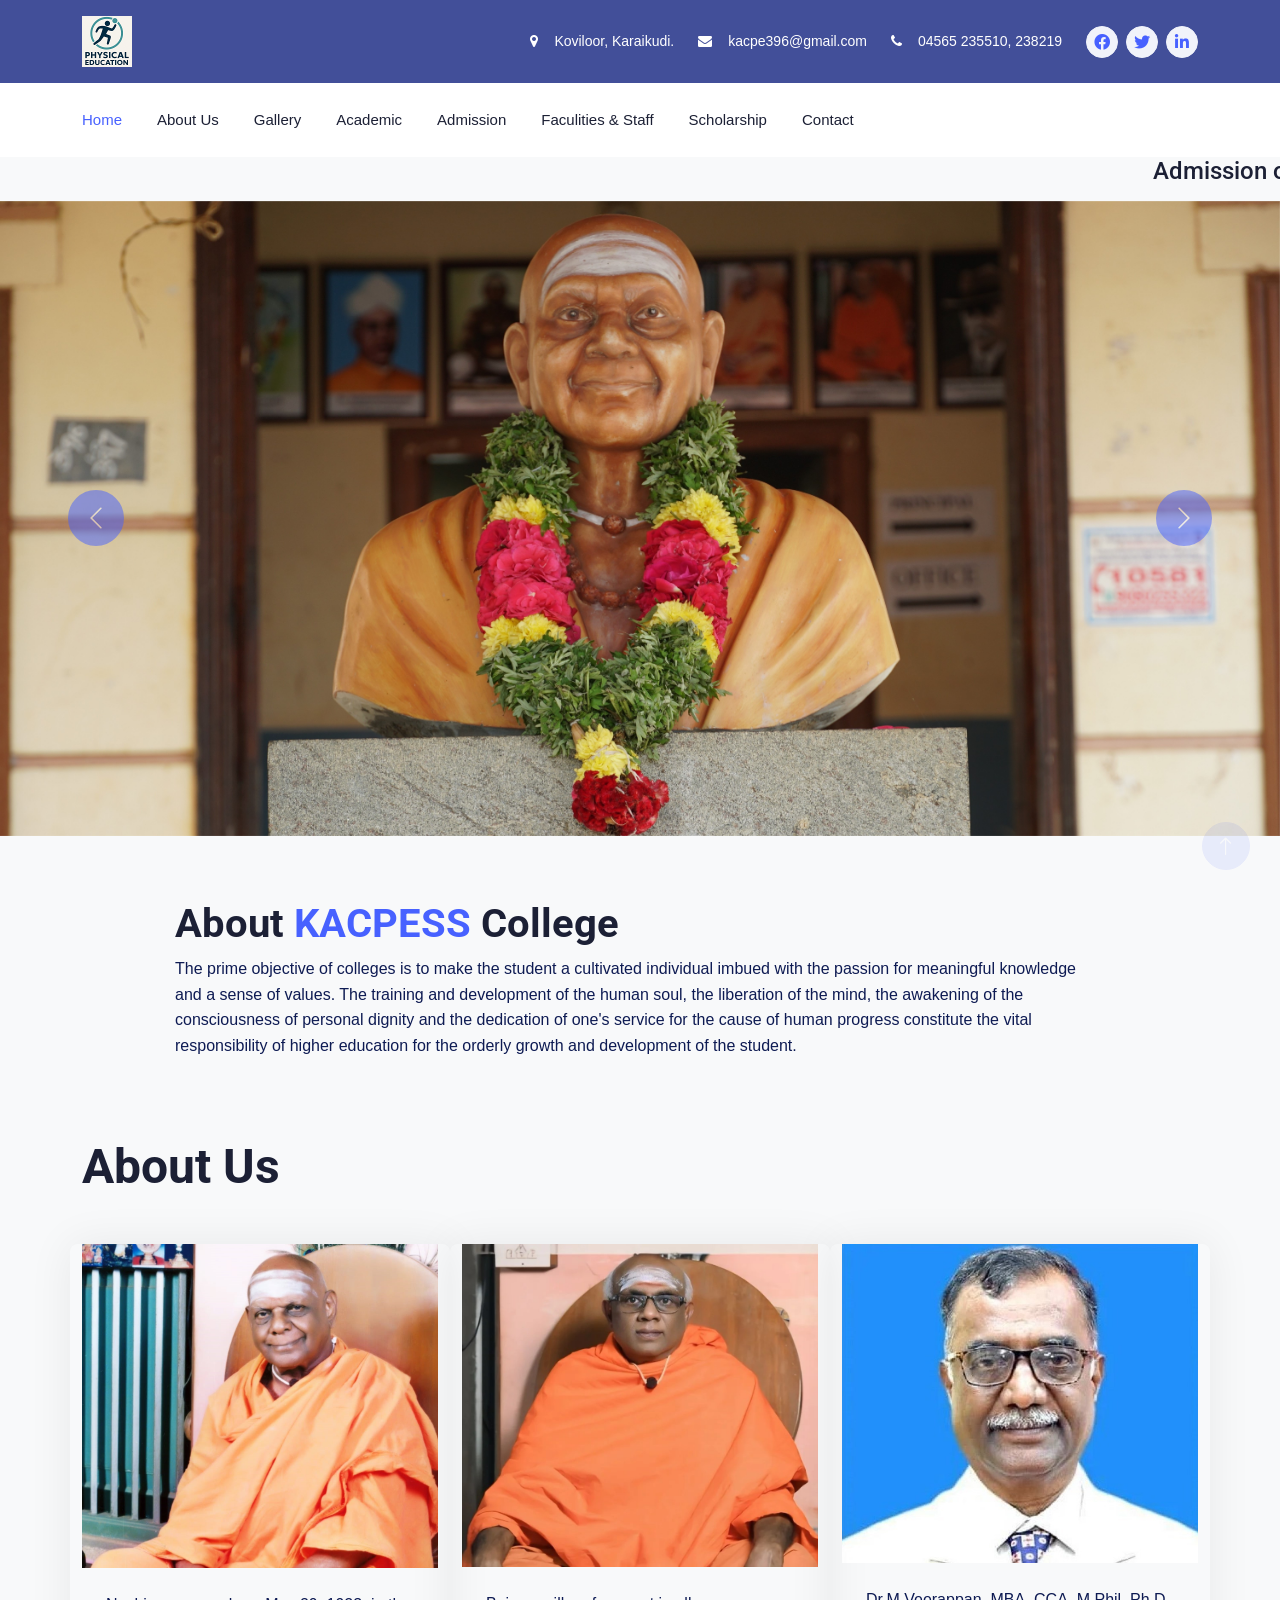
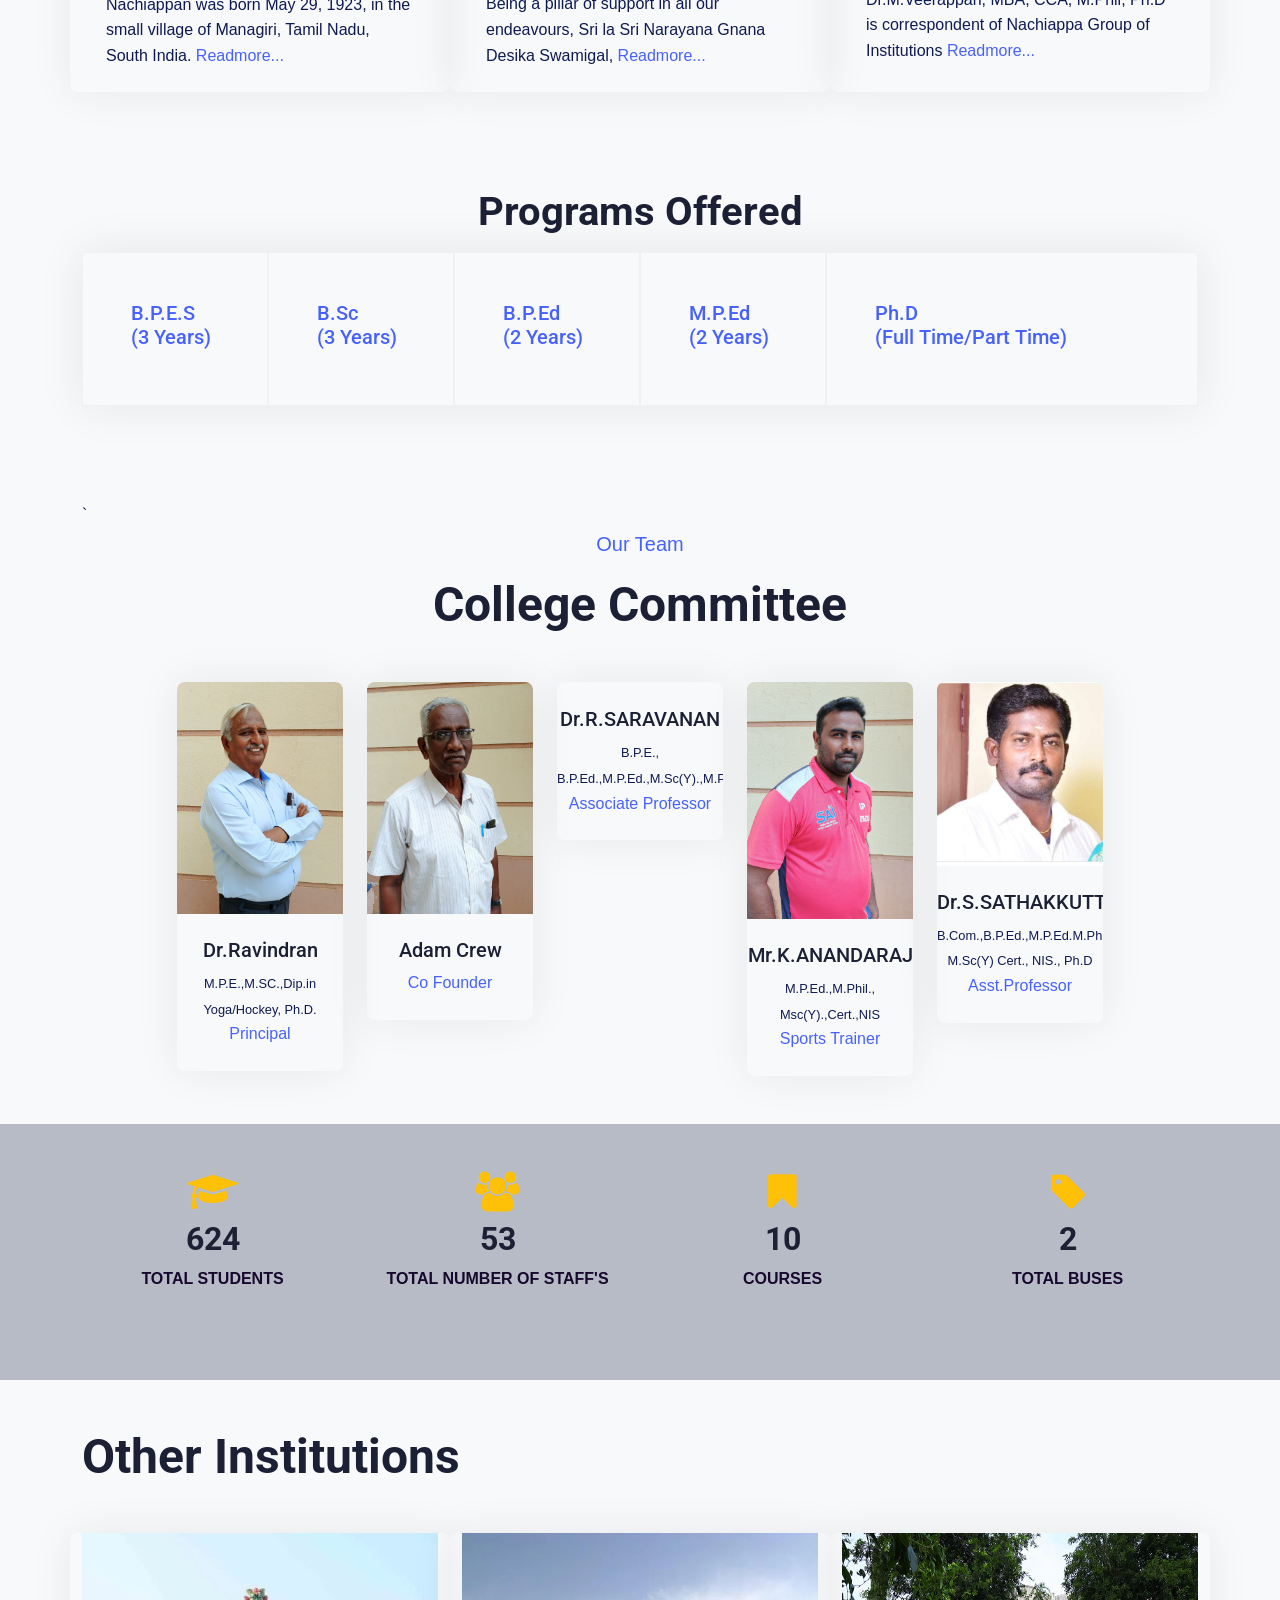
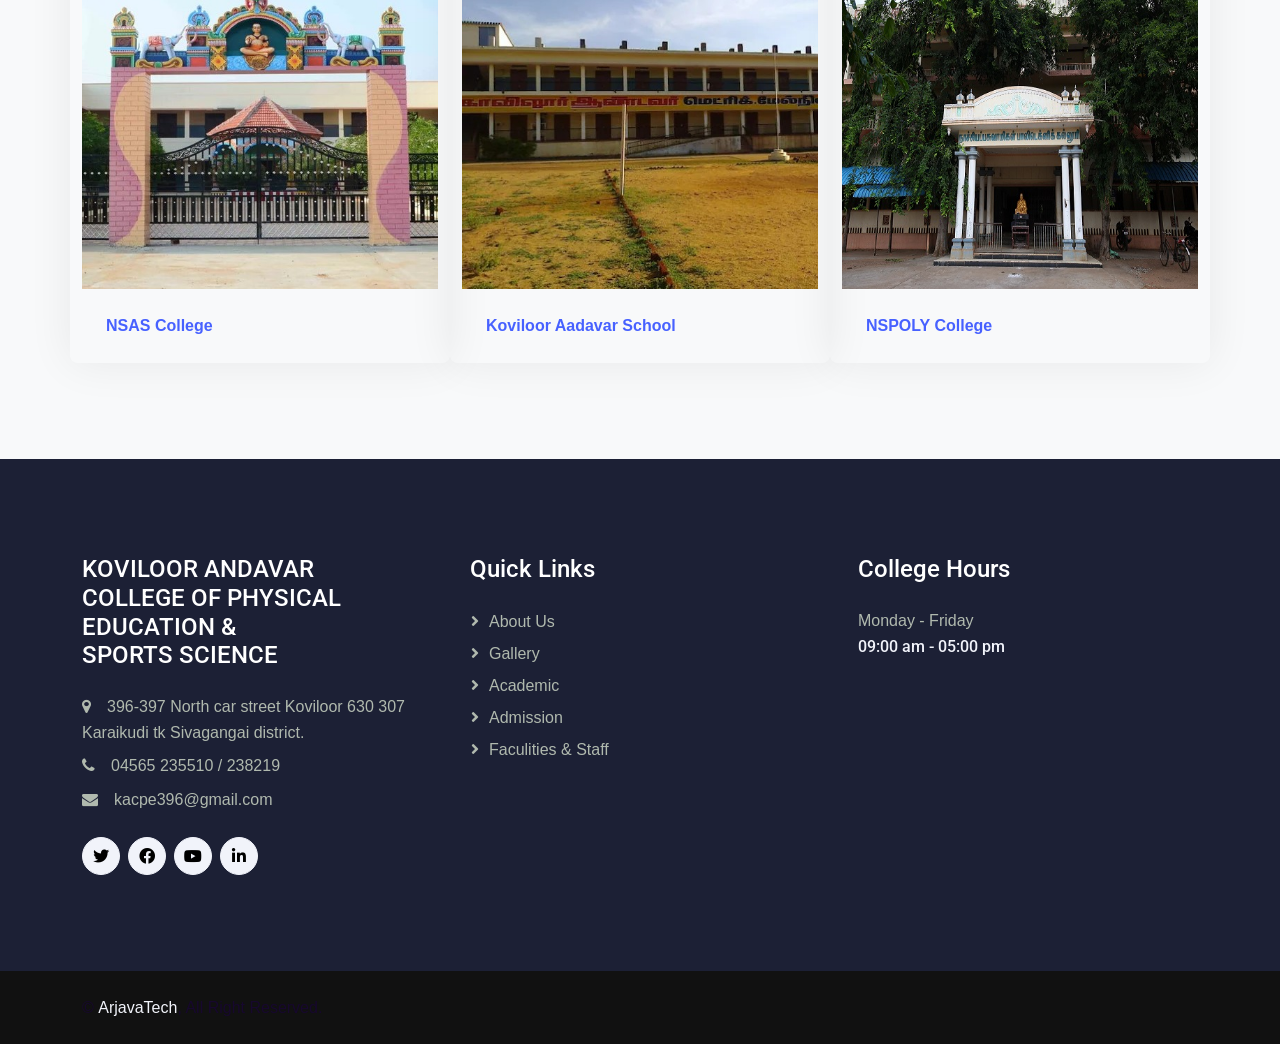
==== commit 7d438e00: "changes" ====
--- a/index.html
+++ b/index.html
@@ -54,9 +54,9 @@
                      <img src="img/phy-edu-logo.png" alt="Physical Education" width="50%">
                 </a>
                 <div class="ms-auto d-flex align-items-center">
-                    <small class="ms-4"><i class="fa fa-map-marker-alt me-3"></i>Koviloor, Karaikudi.</small>
-                    <small class="ms-4"><i class="fa fa-envelope me-3"></i>info@example.com</small>
-                    <small class="ms-4"><i class="fa fa-phone-alt me-3"></i>+012 345 67890</small>
+                    <small class="ms-4"><i class="fa fa-map-marker me-3"></i>Koviloor, Karaikudi.</small>
+                    <small class="ms-4"><i class="fa fa-envelope me-3"></i>kacpe396@gmail.com</small>
+                    <small class="ms-4"><i class="fa fa-phone me-3"></i>04565 235510, 238219</small>
                     <div class="ms-3 d-flex">
                         <a class="btn btn-sm-square btn-light text-primary rounded-circle ms-2" href=""><i
                                 class="fab fa-facebook-f"></i></a>
@@ -77,7 +77,8 @@
         <div class="container">
             <nav class="navbar navbar-expand-lg bg-white navbar-light p-lg-0">
                 <a href="index.html" class="navbar-brand d-lg-none">
-                    <h1 class="fw-bold m-0">Physical Education</h1>
+                    <!-- <h1 class="fw-bold m-0">Physical Education</h1> -->
+                    <img src="img/phy-edu-logo.png" alt="Physical Education" width="50%">
                 </a>
                 <button type="button" class="navbar-toggler me-0" data-bs-toggle="collapse"
                     data-bs-target="#navbarCollapse">
@@ -91,7 +92,7 @@
                         <a href="academic.html" class="nav-item nav-link">Academic</a>
                         <a href="admission.html" class="nav-item nav-link">Admission</a>
                         <a href="faculities _Staff.html" class="nav-item nav-link">Faculities & Staff</a>
-                        <a href="scholarship.html" class="nav-item nav-link active">Scholarship</a>
+                        <a href="scholarship.html" class="nav-item nav-link">Scholarship</a>
                         <a href="#contact-detail" class="nav-item nav-link">Contact</a>
                     </div>
                 </div>
@@ -220,7 +221,7 @@
     <!-- Features Start -->
     <div class="container-xxl py-5">
         <div class="container">
-            <h2 class="display-6 mb-3 text-center">Programs Offered</h2>
+            <h2 class="display-6 mb-3 text-center" style="color:#1C2035;">Programs Offered</h2>
             <div class="row g-0 feature-row justify-content-center">
                 <div class="col-md-2 col-lg-2 wow fadeIn" data-wow-delay="0.1s">
                     <div class="feature-item border h-100 p-5">
@@ -393,7 +394,7 @@
                 </div>
                 <div class="col-lg-4 project-item mb-5">
                     <div class="position-relative">
-                        <img class="img-fluid" src="img/ins3.jpg" alt="">
+                        <img class="img-fluid" src="img/poly_clg-1.jpg" alt="">
                     </div>
                     <div class="p-4">
                         <a href="https://www.nachiappaswamigalpoly.com/" class="text-primary fw-bold text-center">NSPOLY
@@ -475,14 +476,17 @@
 
 
     <!-- Footer Start -->
-    <div class="container-fluid bg-dark footer mt-5 py-5 wow fadeIn" data-wow-delay="0.1s">
+    <div id="contact-detail" class="container-fluid bg-dark footer mt-5 py-5 wow fadeIn" data-wow-delay="0.1s">
         <div class="container py-5">
             <div class="row g-5">
                 <div class="col-lg-4 col-md-6">
-                    <h4 class="text-white mb-4">Our Office</h4>
-                    <p class="mb-2"><i class="fa fa-map-marker-alt me-3"></i>Koviloor, Karaikudi.</p>
-                    <p class="mb-2"><i class="fa fa-phone-alt me-3"></i>+012 345 67890</p>
-                    <p class="mb-2"><i class="fa fa-envelope me-3"></i>info@example.com</p>
+                    <h4 class="text-white mb-4">KOVILOOR ANDAVAR COLLEGE OF PHYSICAL EDUCATION & SPORTS SCIENCE</h4>
+                    <p class="mb-2"><i class="fa fa-map-marker  me-3"></i>396-397 North car street
+    Koviloor 630 307
+    Karaikudi tk
+     Sivagangai district.</p>
+                    <p class="mb-2"><i class="fa fa-phone  me-3"></i>04565 235510 / 238219 </p>
+                    <p class="mb-2"><i class="fa fa-envelope me-3"></i>kacpe396@gmail.com </p>
                     <div class="d-flex pt-3">
                         <a class="btn btn-square btn-light rounded-circle me-2" href=""><i
                                 class="fab fa-twitter"></i></a>
@@ -496,20 +500,21 @@
                 </div>
                 <div class="col-lg-4 col-md-6">
                     <h4 class="text-white mb-4">Quick Links</h4>
-                    <a class="btn btn-link" href="">About Us</a>
-                    <a class="btn btn-link" href="">Contact Us</a>
-                    <a class="btn btn-link" href="">Our Services</a>
-                    <a class="btn btn-link" href="">Terms & Condition</a>
-                    <a class="btn btn-link" href="">Support</a>
+                    <a class="btn btn-link" href="aboutUs.html">About Us</a>
+                     <a class="btn btn-link" href="gallery.html">Gallery</a>
+                    <a class="btn btn-link" href="Academic.html">Academic</a>
+                    <a class="btn btn-link" href="admission.html">Admission</a>
+                    <a class="btn btn-link" href="Faculities & Staff.html">Faculities & Staff</a>
+                    
                 </div>
                 <div class="col-lg-4 col-md-6">
                     <h4 class="text-white mb-4">College Hours</h4>
                     <p class="mb-1">Monday - Friday</p>
                     <h6 class="text-light">09:00 am - 05:00 pm</h6>
-                    <p class="mb-1">Saturday</p>
+                    <!-- <p class="mb-1">Saturday</p>
                     <h6 class="text-light">Closed</h6>
                     <p class="mb-1">Sunday</p>
-                    <h6 class="text-light">Closed</h6>
+                    <h6 class="text-light">Closed</h6> -->
                 </div>
 
             </div>
--- a/css/style.css
+++ b/css/style.css
@@ -748,7 +748,7 @@
     color: #333;
 }
 .text-center{
-    color:  #fff  ;
+    color:  #17082e  ;
 }
 /* College Header Styles */
 .college-header {
@@ -792,7 +792,7 @@
 .table-header {
         background-color: 182668;
 ;
-    color: white;
+    color: rgb(20, 19, 102);
 }
 
 .table-header th {
@@ -803,6 +803,7 @@
 .fee-table tbody tr:hover {
     background-color: #f1f5fd;
 }
+
 
 /* Notes Section */
 .note-title {
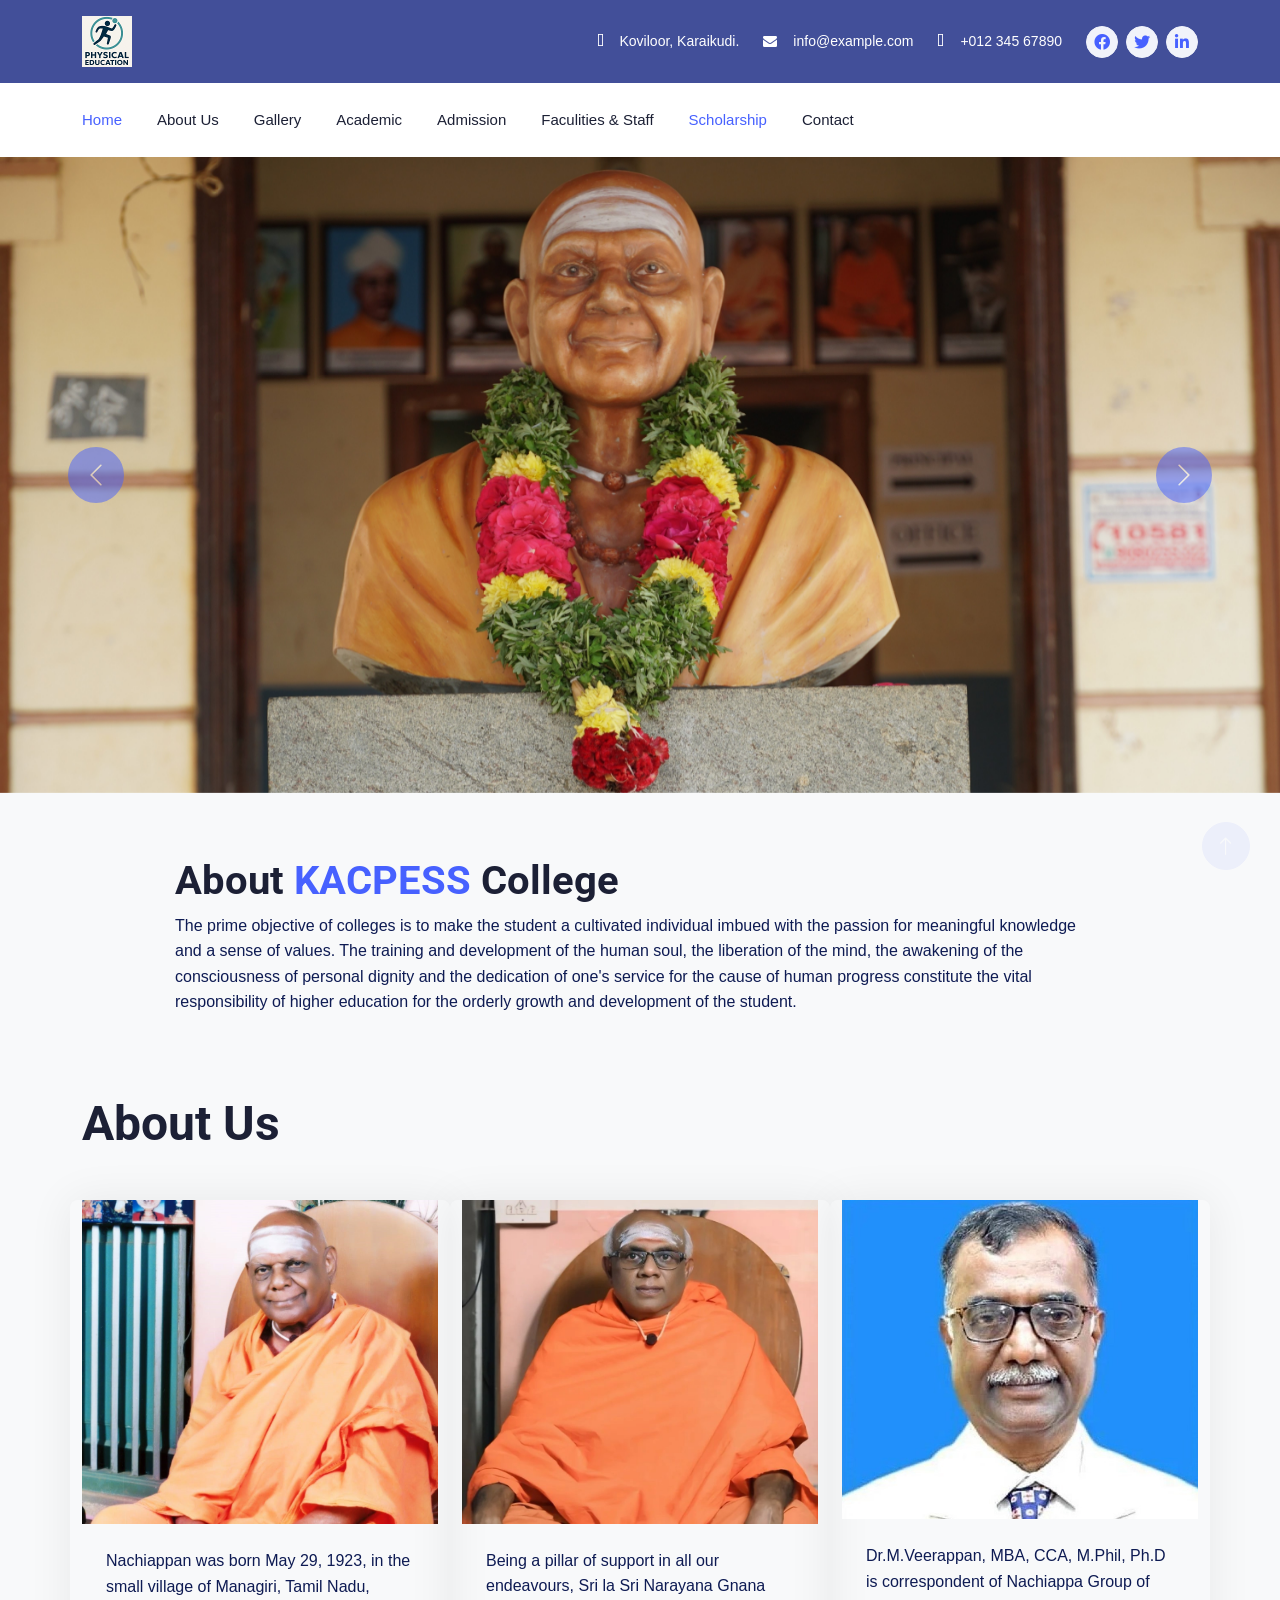
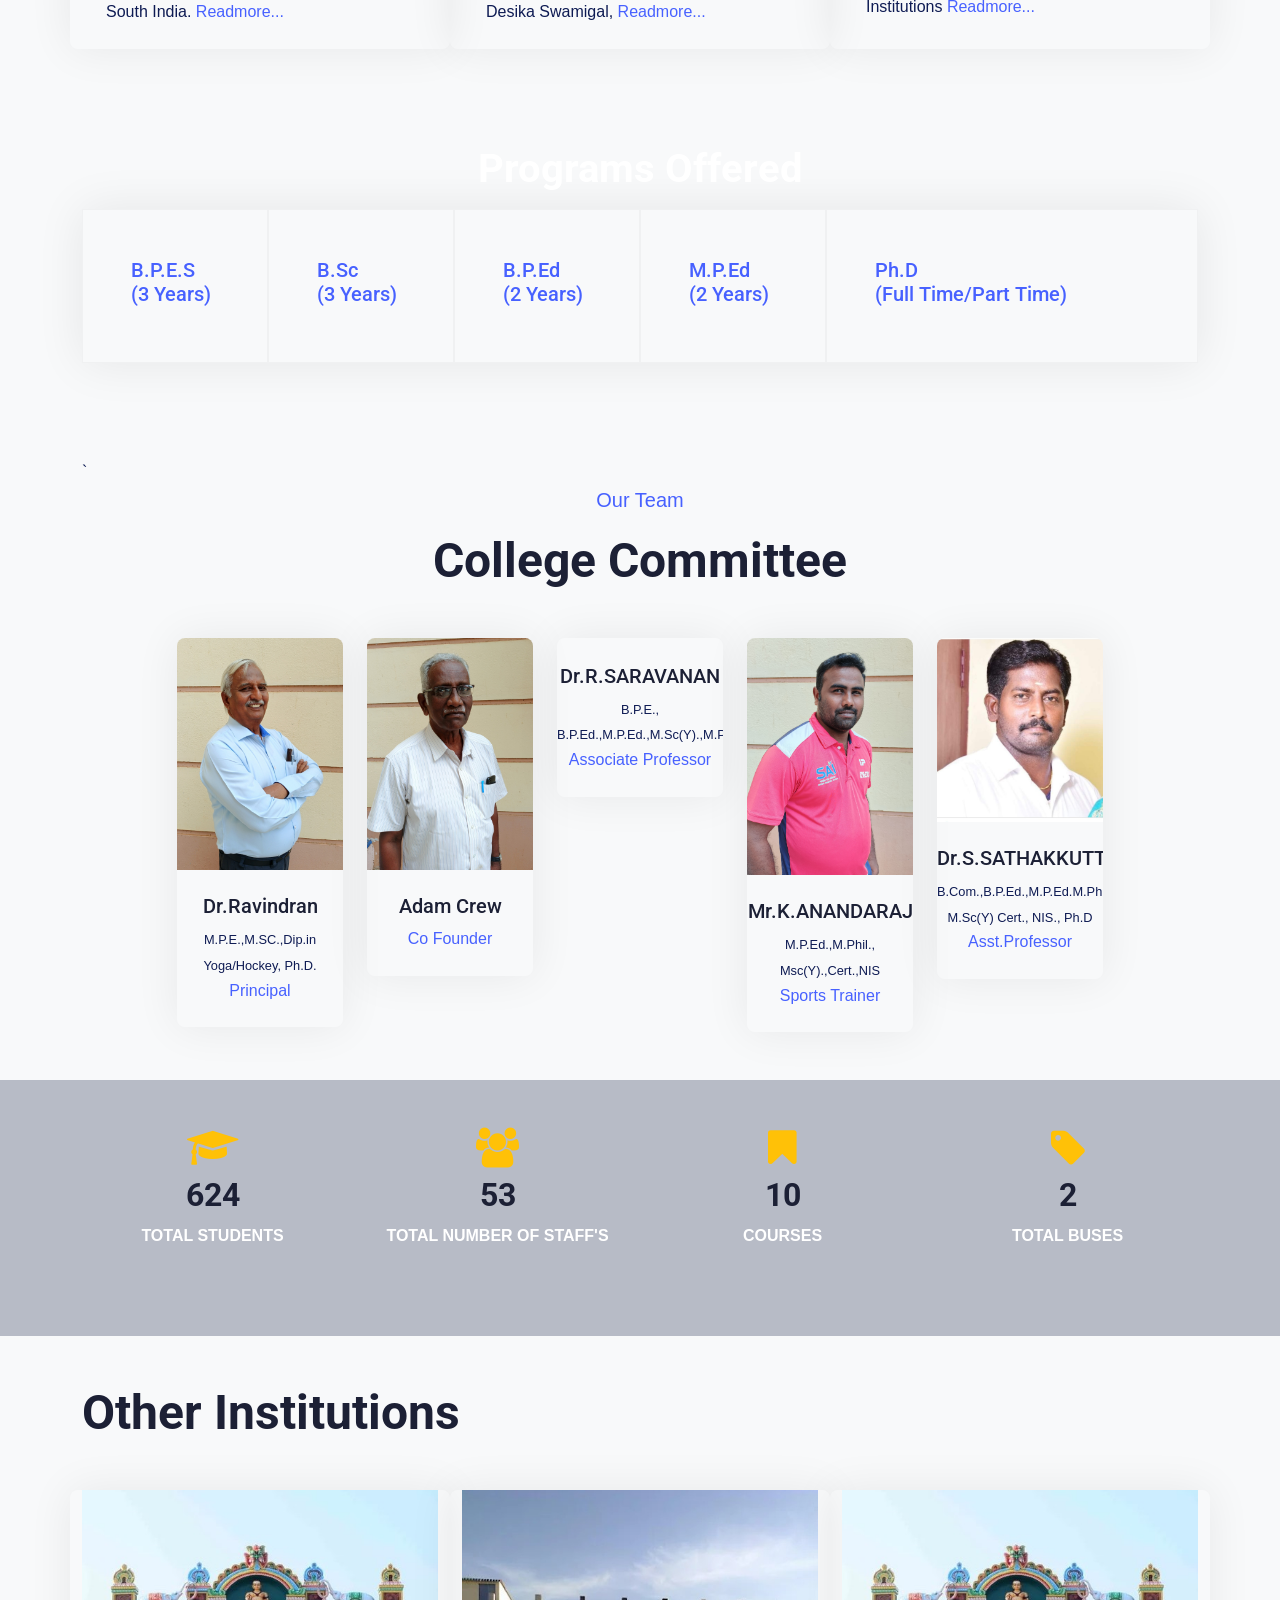
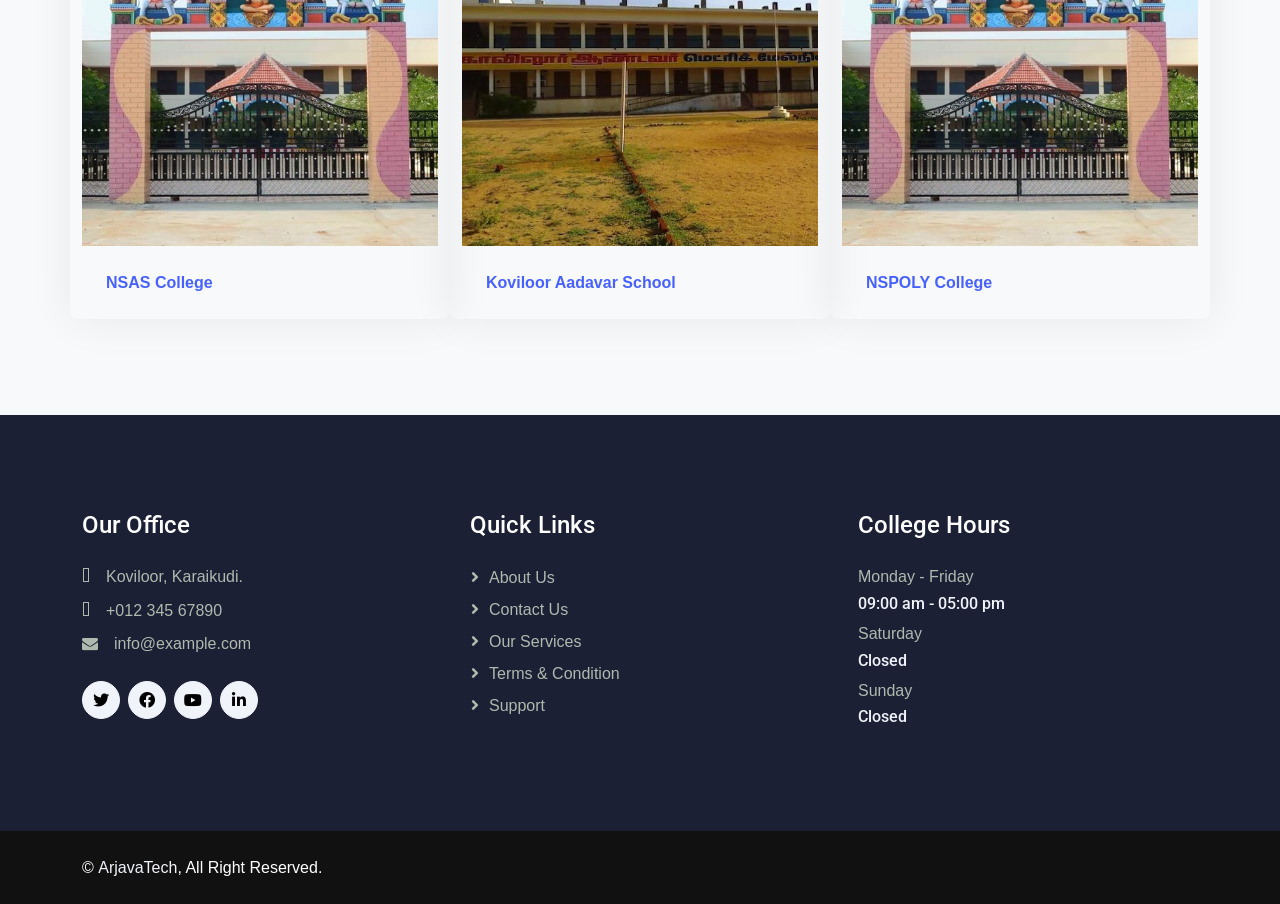
==== commit 80de7b8c: "gallery_page_work" ====
--- a/index.html
+++ b/index.html
@@ -54,9 +54,9 @@
                      <img src="img/phy-edu-logo.png" alt="Physical Education" width="50%">
                 </a>
                 <div class="ms-auto d-flex align-items-center">
-                    <small class="ms-4"><i class="fa fa-map-marker me-3"></i>Koviloor, Karaikudi.</small>
-                    <small class="ms-4"><i class="fa fa-envelope me-3"></i>kacpe396@gmail.com</small>
-                    <small class="ms-4"><i class="fa fa-phone me-3"></i>04565 235510, 238219</small>
+                    <small class="ms-4"><i class="fa fa-map-marker-alt me-3"></i>Koviloor, Karaikudi.</small>
+                    <small class="ms-4"><i class="fa fa-envelope me-3"></i>info@example.com</small>
+                    <small class="ms-4"><i class="fa fa-phone-alt me-3"></i>+012 345 67890</small>
                     <div class="ms-3 d-flex">
                         <a class="btn btn-sm-square btn-light text-primary rounded-circle ms-2" href=""><i
                                 class="fab fa-facebook-f"></i></a>
@@ -77,8 +77,7 @@
         <div class="container">
             <nav class="navbar navbar-expand-lg bg-white navbar-light p-lg-0">
                 <a href="index.html" class="navbar-brand d-lg-none">
-                    <!-- <h1 class="fw-bold m-0">Physical Education</h1> -->
-                    <img src="img/phy-edu-logo.png" alt="Physical Education" width="50%">
+                    <h1 class="fw-bold m-0">Physical Education</h1>
                 </a>
                 <button type="button" class="navbar-toggler me-0" data-bs-toggle="collapse"
                     data-bs-target="#navbarCollapse">
@@ -92,7 +91,7 @@
                         <a href="academic.html" class="nav-item nav-link">Academic</a>
                         <a href="admission.html" class="nav-item nav-link">Admission</a>
                         <a href="faculities _Staff.html" class="nav-item nav-link">Faculities & Staff</a>
-                        <a href="scholarship.html" class="nav-item nav-link">Scholarship</a>
+                        <a href="scholarship.html" class="nav-item nav-link active">Scholarship</a>
                         <a href="#contact-detail" class="nav-item nav-link">Contact</a>
                     </div>
                 </div>
@@ -101,7 +100,7 @@
     </div>
     <!-- Navbar End -->
 
-    <h4>    <marquee behavior="" direction=""> Admission open for 2025</marquee></h4>
+
     <!-- Carousel Start -->
     <div class="container-fluid px-0 mb-5">
         <div id="header-carousel" class="carousel slide carousel-fade" data-bs-ride="carousel">
@@ -126,7 +125,7 @@
                     </div> -->
                 </div>
                 <div class="carousel-item">
-                    <img class="w-100" src="img/banner4.png" alt="Image">
+                    <img class="w-100" src="img/physical_clg.jpg" alt="Image">
 
                 </div>
                 <div class="carousel-item">
@@ -221,7 +220,7 @@
     <!-- Features Start -->
     <div class="container-xxl py-5">
         <div class="container">
-            <h2 class="display-6 mb-3 text-center" style="color:#1C2035;">Programs Offered</h2>
+            <h2 class="display-6 mb-3 text-center">Programs Offered</h2>
             <div class="row g-0 feature-row justify-content-center">
                 <div class="col-md-2 col-lg-2 wow fadeIn" data-wow-delay="0.1s">
                     <div class="feature-item border h-100 p-5">
@@ -394,7 +393,7 @@
                 </div>
                 <div class="col-lg-4 project-item mb-5">
                     <div class="position-relative">
-                        <img class="img-fluid" src="img/poly_clg-1.jpg" alt="">
+                        <img class="img-fluid" src="img/ins3.jpg" alt="">
                     </div>
                     <div class="p-4">
                         <a href="https://www.nachiappaswamigalpoly.com/" class="text-primary fw-bold text-center">NSPOLY
@@ -476,17 +475,14 @@
 
 
     <!-- Footer Start -->
-    <div id="contact-detail" class="container-fluid bg-dark footer mt-5 py-5 wow fadeIn" data-wow-delay="0.1s">
+    <div class="container-fluid bg-dark footer mt-5 py-5 wow fadeIn" data-wow-delay="0.1s">
         <div class="container py-5">
             <div class="row g-5">
                 <div class="col-lg-4 col-md-6">
-                    <h4 class="text-white mb-4">KOVILOOR ANDAVAR COLLEGE OF PHYSICAL EDUCATION & SPORTS SCIENCE</h4>
-                    <p class="mb-2"><i class="fa fa-map-marker  me-3"></i>396-397 North car street
-    Koviloor 630 307
-    Karaikudi tk
-     Sivagangai district.</p>
-                    <p class="mb-2"><i class="fa fa-phone  me-3"></i>04565 235510 / 238219 </p>
-                    <p class="mb-2"><i class="fa fa-envelope me-3"></i>kacpe396@gmail.com </p>
+                    <h4 class="text-white mb-4">Our Office</h4>
+                    <p class="mb-2"><i class="fa fa-map-marker-alt me-3"></i>Koviloor, Karaikudi.</p>
+                    <p class="mb-2"><i class="fa fa-phone-alt me-3"></i>+012 345 67890</p>
+                    <p class="mb-2"><i class="fa fa-envelope me-3"></i>info@example.com</p>
                     <div class="d-flex pt-3">
                         <a class="btn btn-square btn-light rounded-circle me-2" href=""><i
                                 class="fab fa-twitter"></i></a>
@@ -500,21 +496,20 @@
                 </div>
                 <div class="col-lg-4 col-md-6">
                     <h4 class="text-white mb-4">Quick Links</h4>
-                    <a class="btn btn-link" href="aboutUs.html">About Us</a>
-                     <a class="btn btn-link" href="gallery.html">Gallery</a>
-                    <a class="btn btn-link" href="Academic.html">Academic</a>
-                    <a class="btn btn-link" href="admission.html">Admission</a>
-                    <a class="btn btn-link" href="Faculities & Staff.html">Faculities & Staff</a>
-                    
+                    <a class="btn btn-link" href="">About Us</a>
+                    <a class="btn btn-link" href="">Contact Us</a>
+                    <a class="btn btn-link" href="">Our Services</a>
+                    <a class="btn btn-link" href="">Terms & Condition</a>
+                    <a class="btn btn-link" href="">Support</a>
                 </div>
                 <div class="col-lg-4 col-md-6">
                     <h4 class="text-white mb-4">College Hours</h4>
                     <p class="mb-1">Monday - Friday</p>
                     <h6 class="text-light">09:00 am - 05:00 pm</h6>
-                    <!-- <p class="mb-1">Saturday</p>
+                    <p class="mb-1">Saturday</p>
                     <h6 class="text-light">Closed</h6>
                     <p class="mb-1">Sunday</p>
-                    <h6 class="text-light">Closed</h6> -->
+                    <h6 class="text-light">Closed</h6>
                 </div>
 
             </div>
--- a/css/style.css
+++ b/css/style.css
@@ -748,7 +748,7 @@
     color: #333;
 }
 .text-center{
-    color:  #17082e  ;
+    color:  #fff  ;
 }
 /* College Header Styles */
 .college-header {
@@ -792,7 +792,7 @@
 .table-header {
         background-color: 182668;
 ;
-    color: rgb(20, 19, 102);
+    color: white;
 }
 
 .table-header th {
@@ -803,7 +803,6 @@
 .fee-table tbody tr:hover {
     background-color: #f1f5fd;
 }
-
 
 /* Notes Section */
 .note-title {
@@ -911,6 +910,128 @@
         padding: 15px;
     }
 }
-        
-        
+  /*gallery page css  */
+  
+  .album .responsive-container-block {
+  min-height: 75px;
+  height: fit-content;
+  width: 100%;
+  padding-top: 10px;
+  padding-right: 10px;
+  padding-bottom: 10px;
+  padding-left: 10px;
+  display: flex;
+  flex-wrap: wrap;
+  margin-top: 0px;
+  margin-right: auto;
+  margin-bottom: 0px;
+  margin-left: auto;
+  justify-content: flex-start;
+}
+
+.album .responsive-container-block.bg {
+  max-width: 1320px;
+  margin: 0 0 0 0;
+  justify-content: space-between;
+}
+
+.album .img {
+  width: 100%;
+  margin: 0 0 20px 0;
+}
+
+.album #i9rb {
+  color: black;
+}
+
+.album #ir6i {
+  color: black;
+}
+
+.album #ikz3b {
+  color: black;
+}
+
+.album .responsive-container-block.img-cont {
+  flex-direction: column;
+  max-width: 33.3%;
+  min-height: auto;
+  margin: 0 0 0 0;
+  height: 100%;
+}
+
+.album #ipix {
+  color: black;
+}
+
+.album #ipzoh {
+  color: black;
+}
+
+.album #ig5q8 {
+  color: black;
+}
+
+.album #imtzl {
+  color: black;
+}
+
+.album #i53es {
+  color: black;
+}
+
+.album .img.img-big {
+  height: 50%;
+  margin: 0 0 16px 0;
+}
+
+@media (max-width: 1024px) {
+  .album .img {
+    margin: 0 0 18px 0;
+  }
+}
+
+@media (max-width: 768px) {
+  .album .img {
+    max-width: 32.5%;
+    margin: 0 0 0 0;
+  }
+
+  .album .responsive-container-block.bg {
+    flex-direction: column;
+  }
+
+  .album .responsive-container-block.img-cont {
+    max-width: 100%;
+    flex-direction: row;
+    justify-content: space-between;
+  }
+
+  .album .img.img-big {
+    max-width: 49%;
+    margin: 0 0 0 0;
+  }
+}
+
+@media (max-width: 500px) {
+  .album .img {
+    max-width: 94%;
+    margin: 0 0 25px 0;
+  }
+
+  .album .responsive-container-block.img-cont {
+    flex-direction: column;
+    align-items: center;
+    padding: 10px 10px 10px 10px;
+  }
+
+  .album .img.img-big {
+    max-width: 94%;
+    margin: 0 0 25px 0;
+  }
+
+  .album .img.img-last {
+    margin: 0 0 5px 0;
+  }
+}
        
